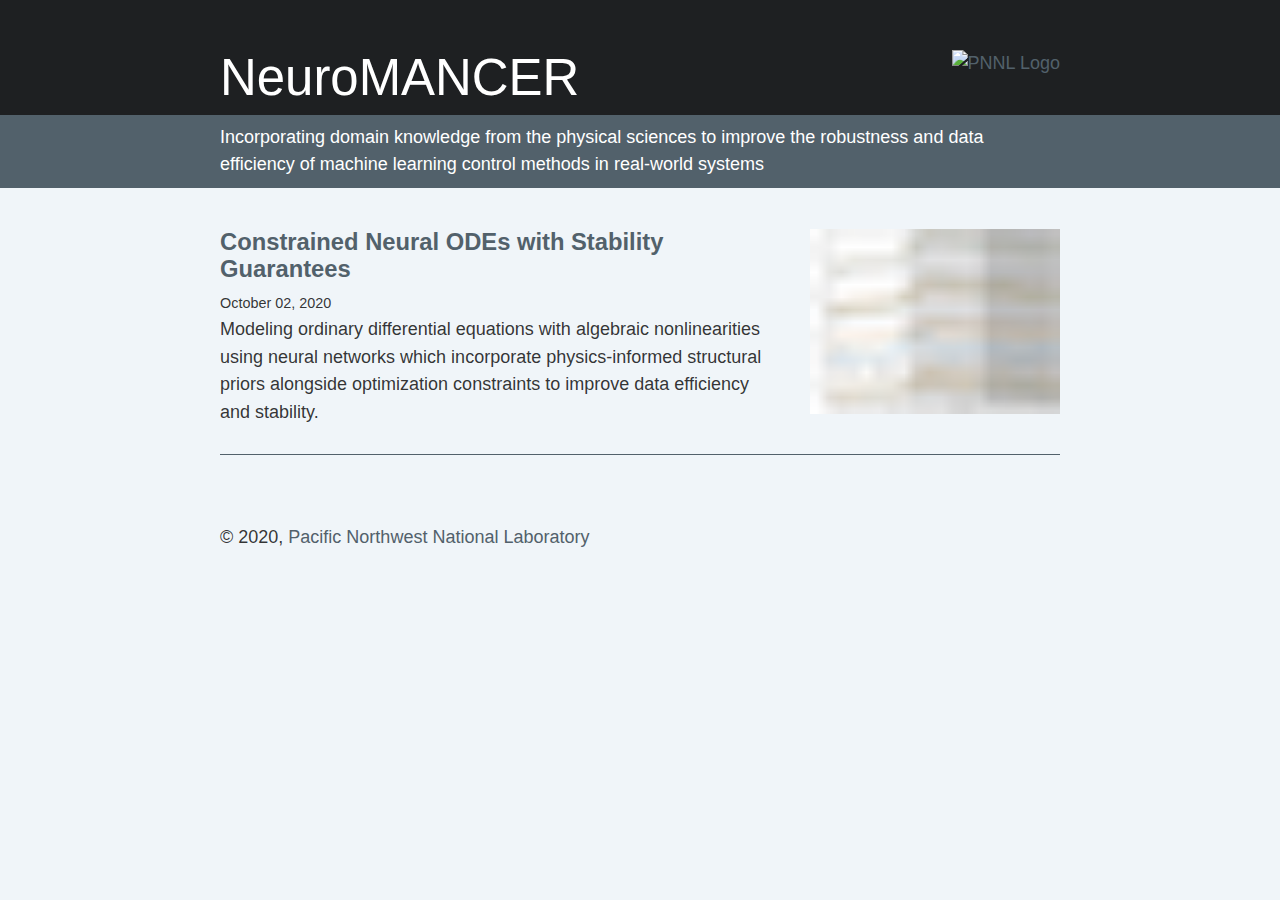
==== index.html @ 5d100ee1 "Updates" ====
<!DOCTYPE html><html lang="en"><head><meta charSet="utf-8"/><meta http-equiv="x-ua-compatible" content="ie=edge"/><meta name="viewport" content="width=device-width, initial-scale=1, shrink-to-fit=no"/><style id="typography.js">html{font-family:sans-serif;-ms-text-size-adjust:100%;-webkit-text-size-adjust:100%}body{margin:0}article,aside,details,figcaption,figure,footer,header,main,menu,nav,section,summary{display:block}audio,canvas,progress,video{display:inline-block}audio:not([controls]){display:none;height:0}progress{vertical-align:baseline}[hidden],template{display:none}a{background-color:transparent;-webkit-text-decoration-skip:objects}a:active,a:hover{outline-width:0}abbr[title]{border-bottom:none;text-decoration:underline;text-decoration:underline dotted}b,strong{font-weight:inherit;font-weight:bolder}dfn{font-style:italic}h1{font-size:2em;margin:.67em 0}mark{background-color:#ff0;color:#000}small{font-size:80%}sub,sup{font-size:75%;line-height:0;position:relative;vertical-align:baseline}sub{bottom:-.25em}sup{top:-.5em}img{border-style:none}svg:not(:root){overflow:hidden}code,kbd,pre,samp{font-family:monospace,monospace;font-size:1em}figure{margin:1em 40px}hr{box-sizing:content-box;height:0;overflow:visible}button,input,optgroup,select,textarea{font:inherit;margin:0}optgroup{font-weight:700}button,input{overflow:visible}button,select{text-transform:none}[type=reset],[type=submit],button,html [type=button]{-webkit-appearance:button}[type=button]::-moz-focus-inner,[type=reset]::-moz-focus-inner,[type=submit]::-moz-focus-inner,button::-moz-focus-inner{border-style:none;padding:0}[type=button]:-moz-focusring,[type=reset]:-moz-focusring,[type=submit]:-moz-focusring,button:-moz-focusring{outline:1px dotted ButtonText}fieldset{border:1px solid silver;margin:0 2px;padding:.35em .625em .75em}legend{box-sizing:border-box;color:inherit;display:table;max-width:100%;padding:0;white-space:normal}textarea{overflow:auto}[type=checkbox],[type=radio]{box-sizing:border-box;padding:0}[type=number]::-webkit-inner-spin-button,[type=number]::-webkit-outer-spin-button{height:auto}[type=search]{-webkit-appearance:textfield;outline-offset:-2px}[type=search]::-webkit-search-cancel-button,[type=search]::-webkit-search-decoration{-webkit-appearance:none}::-webkit-input-placeholder{color:inherit;opacity:.54}::-webkit-file-upload-button{-webkit-appearance:button;font:inherit}html{font:112.5%/1.53 'Noto Sans',sans-serif;box-sizing:border-box;overflow-y:scroll;background-color:#f0f5f9;}*{box-sizing:inherit;}*:before{box-sizing:inherit;}*:after{box-sizing:inherit;}body{color:hsla(0,0%,0%,0.8);font-family:'Noto Sans',sans-serif;font-weight:normal;word-wrap:break-word;font-kerning:normal;-moz-font-feature-settings:"kern", "liga", "clig", "calt";-ms-font-feature-settings:"kern", "liga", "clig", "calt";-webkit-font-feature-settings:"kern", "liga", "clig", "calt";font-feature-settings:"kern", "liga", "clig", "calt";}img{max-width:100%;margin-left:0;margin-right:0;margin-top:0;padding-bottom:0;padding-left:0;padding-right:0;padding-top:0;margin-bottom:1.53rem;}h1{margin-left:0;margin-right:0;margin-top:0;padding-bottom:0;padding-left:0;padding-right:0;padding-top:0;margin-bottom:1.53rem;color:inherit;font-family:'Montserrat',sans-serif;font-weight:bold;text-rendering:optimizeLegibility;font-size:2rem;line-height:1.1;}h2{margin-left:0;margin-right:0;margin-top:0;padding-bottom:0;padding-left:0;padding-right:0;padding-top:0;margin-bottom:1.53rem;color:inherit;font-family:'Montserrat',sans-serif;font-weight:bold;text-rendering:optimizeLegibility;font-size:1.51572rem;line-height:1.1;}h3{margin-left:0;margin-right:0;margin-top:0;padding-bottom:0;padding-left:0;padding-right:0;padding-top:0;margin-bottom:1.53rem;color:inherit;font-family:'Montserrat',sans-serif;font-weight:bold;text-rendering:optimizeLegibility;font-size:1.31951rem;line-height:1.1;}h4{margin-left:0;margin-right:0;margin-top:0;padding-bottom:0;padding-left:0;padding-right:0;padding-top:0;margin-bottom:1.53rem;color:inherit;font-family:'Montserrat',sans-serif;font-weight:bold;text-rendering:optimizeLegibility;font-size:1rem;line-height:1.1;}h5{margin-left:0;margin-right:0;margin-top:0;padding-bottom:0;padding-left:0;padding-right:0;padding-top:0;margin-bottom:1.53rem;color:inherit;font-family:'Montserrat',sans-serif;font-weight:bold;text-rendering:optimizeLegibility;font-size:0.87055rem;line-height:1.1;}h6{margin-left:0;margin-right:0;margin-top:0;padding-bottom:0;padding-left:0;padding-right:0;padding-top:0;margin-bottom:1.53rem;color:inherit;font-family:'Montserrat',sans-serif;font-weight:bold;text-rendering:optimizeLegibility;font-size:0.81225rem;line-height:1.1;}hgroup{margin-left:0;margin-right:0;margin-top:0;padding-bottom:0;padding-left:0;padding-right:0;padding-top:0;margin-bottom:1.53rem;}ul{margin-left:1.53rem;margin-right:0;margin-top:0;padding-bottom:0;padding-left:0;padding-right:0;padding-top:0;margin-bottom:1.53rem;list-style-position:outside;list-style-image:none;}ol{margin-left:1.53rem;margin-right:0;margin-top:0;padding-bottom:0;padding-left:0;padding-right:0;padding-top:0;margin-bottom:1.53rem;list-style-position:outside;list-style-image:none;}dl{margin-left:0;margin-right:0;margin-top:0;padding-bottom:0;padding-left:0;padding-right:0;padding-top:0;margin-bottom:1.53rem;}dd{margin-left:0;margin-right:0;margin-top:0;padding-bottom:0;padding-left:0;padding-right:0;padding-top:0;margin-bottom:1.53rem;}p{margin-left:0;margin-right:0;margin-top:0;padding-bottom:0;padding-left:0;padding-right:0;padding-top:0;margin-bottom:1.53rem;}figure{margin-left:0;margin-right:0;margin-top:0;padding-bottom:0;padding-left:0;padding-right:0;padding-top:0;margin-bottom:1.53rem;}pre{margin-left:0;margin-right:0;margin-top:0;padding-bottom:0;padding-left:0;padding-right:0;padding-top:0;margin-bottom:1.53rem;font-size:0.85rem;line-height:1.53rem;}table{margin-left:0;margin-right:0;margin-top:0;padding-bottom:0;padding-left:0;padding-right:0;padding-top:0;margin-bottom:1.53rem;font-size:1rem;line-height:1.53rem;border-collapse:collapse;width:100%;}fieldset{margin-left:0;margin-right:0;margin-top:0;padding-bottom:0;padding-left:0;padding-right:0;padding-top:0;margin-bottom:1.53rem;}blockquote{margin-left:1.53rem;margin-right:1.53rem;margin-top:0;padding-bottom:0;padding-left:0;padding-right:0;padding-top:0;margin-bottom:1.53rem;}form{margin-left:0;margin-right:0;margin-top:0;padding-bottom:0;padding-left:0;padding-right:0;padding-top:0;margin-bottom:1.53rem;}noscript{margin-left:0;margin-right:0;margin-top:0;padding-bottom:0;padding-left:0;padding-right:0;padding-top:0;margin-bottom:1.53rem;}iframe{margin-left:0;margin-right:0;margin-top:0;padding-bottom:0;padding-left:0;padding-right:0;padding-top:0;margin-bottom:1.53rem;}hr{margin-left:0;margin-right:0;margin-top:0;padding-bottom:0;padding-left:0;padding-right:0;padding-top:0;margin-bottom:calc(1.53rem - 1px);background:hsla(0,0%,0%,0.2);border:none;height:1px;}address{margin-left:0;margin-right:0;margin-top:0;padding-bottom:0;padding-left:0;padding-right:0;padding-top:0;margin-bottom:1.53rem;}b{font-weight:bold;}strong{font-weight:bold;}dt{font-weight:bold;}th{font-weight:bold;}li{margin-bottom:calc(1.53rem / 2);}ol li{padding-left:0;}ul li{padding-left:0;}li > ol{margin-left:1.53rem;margin-bottom:calc(1.53rem / 2);margin-top:calc(1.53rem / 2);}li > ul{margin-left:1.53rem;margin-bottom:calc(1.53rem / 2);margin-top:calc(1.53rem / 2);}blockquote *:last-child{margin-bottom:0;}li *:last-child{margin-bottom:0;}p *:last-child{margin-bottom:0;}li > p{margin-bottom:calc(1.53rem / 2);}code{font-size:0.85rem;line-height:1.53rem;}kbd{font-size:0.85rem;line-height:1.53rem;}samp{font-size:0.85rem;line-height:1.53rem;}abbr{border-bottom:1px dotted hsla(0,0%,0%,0.5);cursor:help;}acronym{border-bottom:1px dotted hsla(0,0%,0%,0.5);cursor:help;}abbr[title]{border-bottom:1px dotted hsla(0,0%,0%,0.5);cursor:help;text-decoration:none;}thead{text-align:left;}td,th{text-align:left;border-bottom:1px solid hsla(0,0%,0%,0.12);font-feature-settings:"tnum";-moz-font-feature-settings:"tnum";-ms-font-feature-settings:"tnum";-webkit-font-feature-settings:"tnum";padding-left:1.02rem;padding-right:1.02rem;padding-top:0.765rem;padding-bottom:calc(0.765rem - 1px);}th:first-child,td:first-child{padding-left:0;}th:last-child,td:last-child{padding-right:0;}a{color:#52616b;text-decoration:none;}main a:hover{text-decoration:underline;}.header-title{background-color:#1e2022;}.header-title h1{font-weight:100;}.header-desc{font-family:Montserrat, sans-serif;font-weight:300;background-color:#52616b;}.header-item-inner{overflow:hidden;margin:auto;color:white;max-width:48.96rem;padding:0.51rem 1.1475rem;}#article-index article{overflow:hidden;border-bottom:1px #52616b solid;margin-bottom:1.53rem;}.article-cover, #pnnl-logo{float:right;margin-left:1.53rem;}.article-cover img{vertical-align:middle;}#pnnl-logo img{max-height:4.59rem;vertical-align:middle;margin-bottom:0;}figcaption{text-align:center;margin-top:0.3825rem;margin-bottom:1.53rem;font-size:16px;}table p, table tt{font-size:inherit;margin-bottom:0;margin-block-start:0;margin-block-end:0;}</style><style data-href="/Deep-Learning-Control-with-Embedded-Physical-Structure/styles.8859a887a34aefe82d2e.css">@font-face{font-family:Montserrat;font-style:normal;font-display:swap;font-weight:100;src:local("Montserrat Thin "),local("Montserrat-Thin"),url(/Deep-Learning-Control-with-Embedded-Physical-Structure/static/montserrat-latin-100-191cc9f50f3b76b9617cb383f19acb7d.woff2) format("woff2"),url(/Deep-Learning-Control-with-Embedded-Physical-Structure/static/montserrat-latin-100-370318464551d5f25b0f0a78f374faac.woff) format("woff")}@font-face{font-family:Montserrat;font-style:italic;font-display:swap;font-weight:100;src:local("Montserrat Thin italic"),local("Montserrat-Thinitalic"),url(/Deep-Learning-Control-with-Embedded-Physical-Structure/static/montserrat-latin-100italic-bdeaeb79db315697bd173a55b097dc18.woff2) format("woff2"),url(/Deep-Learning-Control-with-Embedded-Physical-Structure/static/montserrat-latin-100italic-ecf7d49386e8f265878e735db34a7c4b.woff) format("woff")}@font-face{font-family:Montserrat;font-style:normal;font-display:swap;font-weight:200;src:local("Montserrat Extra Light "),local("Montserrat-Extra Light"),url(/Deep-Learning-Control-with-Embedded-Physical-Structure/static/montserrat-latin-200-85d5ef9db7f2dc6979172a4a3b2c57cb.woff2) format("woff2"),url(/Deep-Learning-Control-with-Embedded-Physical-Structure/static/montserrat-latin-200-1fc98e126a3d152549240e6244d7e669.woff) format("woff")}@font-face{font-family:Montserrat;font-style:italic;font-display:swap;font-weight:200;src:local("Montserrat Extra Light italic"),local("Montserrat-Extra Lightitalic"),url(/Deep-Learning-Control-with-Embedded-Physical-Structure/static/montserrat-latin-200italic-49095760a498d024fe1a85a078850df9.woff2) format("woff2"),url(/Deep-Learning-Control-with-Embedded-Physical-Structure/static/montserrat-latin-200italic-fe46cf8b9462c820457d3bf537e4057f.woff) format("woff")}@font-face{font-family:Montserrat;font-style:normal;font-display:swap;font-weight:300;src:local("Montserrat Light "),local("Montserrat-Light"),url(/Deep-Learning-Control-with-Embedded-Physical-Structure/static/montserrat-latin-300-7c3daf12b706645b5d3710f863a4da04.woff2) format("woff2"),url(/Deep-Learning-Control-with-Embedded-Physical-Structure/static/montserrat-latin-300-8dc95fab9cf98d02ca8d76e97d3dff60.woff) format("woff")}@font-face{font-family:Montserrat;font-style:italic;font-display:swap;font-weight:300;src:local("Montserrat Light italic"),local("Montserrat-Lightitalic"),url(/Deep-Learning-Control-with-Embedded-Physical-Structure/static/montserrat-latin-300italic-f20b178ca2024a5eac8e42e6649db86c.woff2) format("woff2"),url(/Deep-Learning-Control-with-Embedded-Physical-Structure/static/montserrat-latin-300italic-3fe16939288856e8e828fa2661bf2354.woff) format("woff")}@font-face{font-family:Montserrat;font-style:normal;font-display:swap;font-weight:400;src:local("Montserrat Regular "),local("Montserrat-Regular"),url(/Deep-Learning-Control-with-Embedded-Physical-Structure/static/montserrat-latin-400-bc3aa95dca08f5fee5291e34959c27bc.woff2) format("woff2"),url(/Deep-Learning-Control-with-Embedded-Physical-Structure/static/montserrat-latin-400-8102c4838f9e3d08dad644290a9cb701.woff) format("woff")}@font-face{font-family:Montserrat;font-style:italic;font-display:swap;font-weight:400;src:local("Montserrat Regular italic"),local("Montserrat-Regularitalic"),url(/Deep-Learning-Control-with-Embedded-Physical-Structure/static/montserrat-latin-400italic-5cad650422a7184467af5a4d17b264c4.woff2) format("woff2"),url(/Deep-Learning-Control-with-Embedded-Physical-Structure/static/montserrat-latin-400italic-d191f22af3bb50902b99ac577f81a322.woff) format("woff")}@font-face{font-family:Montserrat;font-style:normal;font-display:swap;font-weight:500;src:local("Montserrat Medium "),local("Montserrat-Medium"),url(/Deep-Learning-Control-with-Embedded-Physical-Structure/static/montserrat-latin-500-92d16e458625f4d2c8940f6bdca0ff09.woff2) format("woff2"),url(/Deep-Learning-Control-with-Embedded-Physical-Structure/static/montserrat-latin-500-8b763220218ffc11c57c84ddb80e7b26.woff) format("woff")}@font-face{font-family:Montserrat;font-style:italic;font-display:swap;font-weight:500;src:local("Montserrat Medium italic"),local("Montserrat-Mediumitalic"),url(/Deep-Learning-Control-with-Embedded-Physical-Structure/static/montserrat-latin-500italic-47bfcca6b69d6a9acca7a8bff17193e2.woff2) format("woff2"),url(/Deep-Learning-Control-with-Embedded-Physical-Structure/static/montserrat-latin-500italic-72c01f753c3940c0b9cb6bf2389caddf.woff) format("woff")}@font-face{font-family:Montserrat;font-style:normal;font-display:swap;font-weight:600;src:local("Montserrat SemiBold "),local("Montserrat-SemiBold"),url(/Deep-Learning-Control-with-Embedded-Physical-Structure/static/montserrat-latin-600-6fb1b5623e528e27c18658fecf5ee0ee.woff2) format("woff2"),url(/Deep-Learning-Control-with-Embedded-Physical-Structure/static/montserrat-latin-600-7c839d15a6f54e7025ba8c0c4b333e8f.woff) format("woff")}@font-face{font-family:Montserrat;font-style:italic;font-display:swap;font-weight:600;src:local("Montserrat SemiBold italic"),local("Montserrat-SemiBolditalic"),url(/Deep-Learning-Control-with-Embedded-Physical-Structure/static/montserrat-latin-600italic-60789af1c9338ed1a9546722ec54b4f7.woff2) format("woff2"),url(/Deep-Learning-Control-with-Embedded-Physical-Structure/static/montserrat-latin-600italic-f3d4de8d0afb19e777c79032ce828e3d.woff) format("woff")}@font-face{font-family:Montserrat;font-style:normal;font-display:swap;font-weight:700;src:local("Montserrat Bold "),local("Montserrat-Bold"),url(/Deep-Learning-Control-with-Embedded-Physical-Structure/static/montserrat-latin-700-39d93cf678c740f9f6b2b1cfde34bee3.woff2) format("woff2"),url(/Deep-Learning-Control-with-Embedded-Physical-Structure/static/montserrat-latin-700-80f10bd382f0df1cd650fec59f3c9394.woff) format("woff")}@font-face{font-family:Montserrat;font-style:italic;font-display:swap;font-weight:700;src:local("Montserrat Bold italic"),local("Montserrat-Bolditalic"),url(/Deep-Learning-Control-with-Embedded-Physical-Structure/static/montserrat-latin-700italic-ba136d97b14e82284dd595e257f11c47.woff2) format("woff2"),url(/Deep-Learning-Control-with-Embedded-Physical-Structure/static/montserrat-latin-700italic-8c98142b425630821139c24bd1698700.woff) format("woff")}@font-face{font-family:Montserrat;font-style:normal;font-display:swap;font-weight:800;src:local("Montserrat ExtraBold "),local("Montserrat-ExtraBold"),url(/Deep-Learning-Control-with-Embedded-Physical-Structure/static/montserrat-latin-800-b7018be9ed6cd94da8b6675b3a468c3b.woff2) format("woff2"),url(/Deep-Learning-Control-with-Embedded-Physical-Structure/static/montserrat-latin-800-9a9befcf50d64f9d2d19d8b1d1984add.woff) format("woff")}@font-face{font-family:Montserrat;font-style:italic;font-display:swap;font-weight:800;src:local("Montserrat ExtraBold italic"),local("Montserrat-ExtraBolditalic"),url(/Deep-Learning-Control-with-Embedded-Physical-Structure/static/montserrat-latin-800italic-540ffdd223d1a9ad3d4e678e1a23372e.woff2) format("woff2"),url(/Deep-Learning-Control-with-Embedded-Physical-Structure/static/montserrat-latin-800italic-897086f99f4e1f45e6b1e9368527d0bc.woff) format("woff")}@font-face{font-family:Montserrat;font-style:normal;font-display:swap;font-weight:900;src:local("Montserrat Black "),local("Montserrat-Black"),url(/Deep-Learning-Control-with-Embedded-Physical-Structure/static/montserrat-latin-900-58cd789700850375b834e8b6776002eb.woff2) format("woff2"),url(/Deep-Learning-Control-with-Embedded-Physical-Structure/static/montserrat-latin-900-26d42c9428780e545a540bbb50c84bce.woff) format("woff")}@font-face{font-family:Montserrat;font-style:italic;font-display:swap;font-weight:900;src:local("Montserrat Black italic"),local("Montserrat-Blackitalic"),url(/Deep-Learning-Control-with-Embedded-Physical-Structure/static/montserrat-latin-900italic-451157bc8861fe54f523b3669a3def71.woff2) format("woff2"),url(/Deep-Learning-Control-with-Embedded-Physical-Structure/static/montserrat-latin-900italic-a8ec4957e1c24f5793305763ad9845b3.woff) format("woff")}code[class*=language-],pre[class*=language-]{color:#000;background:none;text-shadow:0 1px #fff;font-family:Consolas,Monaco,Andale Mono,Ubuntu Mono,monospace;font-size:1em;text-align:left;white-space:pre;word-spacing:normal;word-break:normal;word-wrap:normal;line-height:1.5;-moz-tab-size:4;-o-tab-size:4;tab-size:4;-webkit-hyphens:none;-ms-hyphens:none;hyphens:none}code[class*=language-]::selection,code[class*=language-] ::selection,pre[class*=language-]::selection,pre[class*=language-] ::selection{text-shadow:none;background:#b3d4fc}@media print{code[class*=language-],pre[class*=language-]{text-shadow:none}}pre[class*=language-]{padding:1em;margin:.5em 0;overflow:auto}:not(pre)>code[class*=language-],pre[class*=language-]{background:#f5f2f0}:not(pre)>code[class*=language-]{padding:.1em;border-radius:.3em;white-space:normal}.token.cdata,.token.comment,.token.doctype,.token.prolog{color:#708090}.token.punctuation{color:#999}.token.namespace{opacity:.7}.token.boolean,.token.constant,.token.deleted,.token.number,.token.property,.token.symbol,.token.tag{color:#905}.token.attr-name,.token.builtin,.token.char,.token.inserted,.token.selector,.token.string{color:#690}.language-css .token.string,.style .token.string,.token.entity,.token.operator,.token.url{color:#9a6e3a;background:hsla(0,0%,100%,.5)}.token.atrule,.token.attr-value,.token.keyword{color:#07a}.token.class-name,.token.function{color:#dd4a68}.token.important,.token.regex,.token.variable{color:#e90}.token.bold,.token.important{font-weight:700}.token.italic{font-style:italic}.token.entity{cursor:help}@font-face{font-family:KaTeX_AMS;src:url(/Deep-Learning-Control-with-Embedded-Physical-Structure/static/KaTeX_AMS-Regular-38a68f7d18d292349a6e802a66136eae.woff2) format("woff2"),url(/Deep-Learning-Control-with-Embedded-Physical-Structure/static/KaTeX_AMS-Regular-7d307e8337b9559e4040c5fb76819789.woff) format("woff"),url(/Deep-Learning-Control-with-Embedded-Physical-Structure/static/KaTeX_AMS-Regular-2dbe16b4f4662798159f8d62c8d2509d.ttf) format("truetype");font-weight:400;font-style:normal}@font-face{font-family:KaTeX_Caligraphic;src:url([data-uri]) format("woff2"),url([data-uri]) format("woff"),url(/Deep-Learning-Control-with-Embedded-Physical-Structure/static/KaTeX_Caligraphic-Bold-33d26881e4dd89321525c43b993f136c.ttf) format("truetype");font-weight:700;font-style:normal}@font-face{font-family:KaTeX_Caligraphic;src:url([data-uri]) format("woff2"),url([data-uri]) format("woff"),url(/Deep-Learning-Control-with-Embedded-Physical-Structure/static/KaTeX_Caligraphic-Regular-5e7940b4ed250e98a512f520e39c867d.ttf) format("truetype");font-weight:400;font-style:normal}@font-face{font-family:KaTeX_Fraktur;src:url(/Deep-Learning-Control-with-Embedded-Physical-Structure/static/KaTeX_Fraktur-Bold-7a3757c0bfc580d91012d092ec8f06cb.woff2) format("woff2"),url(/Deep-Learning-Control-with-Embedded-Physical-Structure/static/KaTeX_Fraktur-Bold-4de87d40f0389255d975c69d45a0a7e7.woff) format("woff"),url(/Deep-Learning-Control-with-Embedded-Physical-Structure/static/KaTeX_Fraktur-Bold-ed330126290a846bf0bb78f61aa6a080.ttf) format("truetype");font-weight:700;font-style:normal}@font-face{font-family:KaTeX_Fraktur;src:url(/Deep-Learning-Control-with-Embedded-Physical-Structure/static/KaTeX_Fraktur-Regular-450cc4d9319c4a438dd00514efac941b.woff2) format("woff2"),url(/Deep-Learning-Control-with-Embedded-Physical-Structure/static/KaTeX_Fraktur-Regular-dc4e330b6334767a16619c60d9ebce8c.woff) format("woff"),url(/Deep-Learning-Control-with-Embedded-Physical-Structure/static/KaTeX_Fraktur-Regular-82d05fe2abb0da9d1077110efada0f6e.ttf) format("truetype");font-weight:400;font-style:normal}@font-face{font-family:KaTeX_Main;src:url(/Deep-Learning-Control-with-Embedded-Physical-Structure/static/KaTeX_Main-Bold-78b0124fc13059862cfbe4c95ff68583.woff2) format("woff2"),url(/Deep-Learning-Control-with-Embedded-Physical-Structure/static/KaTeX_Main-Bold-62c69756b3f1ca7b52fea2bea1030cd2.woff) format("woff"),url(/Deep-Learning-Control-with-Embedded-Physical-Structure/static/KaTeX_Main-Bold-2e1915b1a2f33c8ca9d1534193e934d7.ttf) format("truetype");font-weight:700;font-style:normal}@font-face{font-family:KaTeX_Main;src:url(/Deep-Learning-Control-with-Embedded-Physical-Structure/static/KaTeX_Main-BoldItalic-c7213ceb79250c2ca46cc34ff3b1aa49.woff2) format("woff2"),url(/Deep-Learning-Control-with-Embedded-Physical-Structure/static/KaTeX_Main-BoldItalic-a2e3dcd2316f5002ee2b5f35614849a8.woff) format("woff"),url(/Deep-Learning-Control-with-Embedded-Physical-Structure/static/KaTeX_Main-BoldItalic-0d817b487b7fc993bda7dddba745d497.ttf) format("truetype");font-weight:700;font-style:italic}@font-face{font-family:KaTeX_Main;src:url(/Deep-Learning-Control-with-Embedded-Physical-Structure/static/KaTeX_Main-Italic-eea32672f64250e9d1dfb68177c20a26.woff2) format("woff2"),url(/Deep-Learning-Control-with-Embedded-Physical-Structure/static/KaTeX_Main-Italic-081073fd6a7c66073ad231db887de944.woff) format("woff"),url(/Deep-Learning-Control-with-Embedded-Physical-Structure/static/KaTeX_Main-Italic-767e06e1df6abd16e092684bffa71c38.ttf) format("truetype");font-weight:400;font-style:italic}@font-face{font-family:KaTeX_Main;src:url(/Deep-Learning-Control-with-Embedded-Physical-Structure/static/KaTeX_Main-Regular-f30e3b213e9a74cf7563b0c3ee878436.woff2) format("woff2"),url(/Deep-Learning-Control-with-Embedded-Physical-Structure/static/KaTeX_Main-Regular-756fad0d6f3dff1062cfa951751d744c.woff) format("woff"),url(/Deep-Learning-Control-with-Embedded-Physical-Structure/static/KaTeX_Main-Regular-689bbe6b67f22ffb51b15cc6cfa8facf.ttf) format("truetype");font-weight:400;font-style:normal}@font-face{font-family:KaTeX_Math;src:url(/Deep-Learning-Control-with-Embedded-Physical-Structure/static/KaTeX_Math-BoldItalic-753ca3dfa44302604bec8e08412ad1c1.woff2) format("woff2"),url(/Deep-Learning-Control-with-Embedded-Physical-Structure/static/KaTeX_Math-BoldItalic-b3e80ff3816595ffb07082257d30b24f.woff) format("woff"),url(/Deep-Learning-Control-with-Embedded-Physical-Structure/static/KaTeX_Math-BoldItalic-d9377b53f267ef7669fbcce45a74d4c7.ttf) format("truetype");font-weight:700;font-style:italic}@font-face{font-family:KaTeX_Math;src:url(/Deep-Learning-Control-with-Embedded-Physical-Structure/static/KaTeX_Math-Italic-2a39f3827133ad0aeb2087d10411cbf2.woff2) format("woff2"),url(/Deep-Learning-Control-with-Embedded-Physical-Structure/static/KaTeX_Math-Italic-67710bb2357b8ee5c04d169dc440c69d.woff) format("woff"),url(/Deep-Learning-Control-with-Embedded-Physical-Structure/static/KaTeX_Math-Italic-0343f93ed09558b81aaca43fc4386462.ttf) format("truetype");font-weight:400;font-style:italic}@font-face{font-family:"KaTeX_SansSerif";src:url(/Deep-Learning-Control-with-Embedded-Physical-Structure/static/KaTeX_SansSerif-Bold-59b3773389adfb2b21238892c08322ca.woff2) format("woff2"),url(/Deep-Learning-Control-with-Embedded-Physical-Structure/static/KaTeX_SansSerif-Bold-f28c4fa28f596796702fea3716d82052.woff) format("woff"),url(/Deep-Learning-Control-with-Embedded-Physical-Structure/static/KaTeX_SansSerif-Bold-dfcc59ad994a0513b07ef3309b8b5159.ttf) format("truetype");font-weight:700;font-style:normal}@font-face{font-family:"KaTeX_SansSerif";src:url(/Deep-Learning-Control-with-Embedded-Physical-Structure/static/KaTeX_SansSerif-Italic-99ad93a4600c7b00b961d70943259032.woff2) format("woff2"),url(/Deep-Learning-Control-with-Embedded-Physical-Structure/static/KaTeX_SansSerif-Italic-9d0fdf5d7d27b0e3bdc740d90b40ec57.woff) format("woff"),url(/Deep-Learning-Control-with-Embedded-Physical-Structure/static/KaTeX_SansSerif-Italic-3ab5188c9aadedf425ea63c6b6568df7.ttf) format("truetype");font-weight:400;font-style:italic}@font-face{font-family:"KaTeX_SansSerif";src:url(/Deep-Learning-Control-with-Embedded-Physical-Structure/static/KaTeX_SansSerif-Regular-badf3598c22478fd9155a49391ecd396.woff2) format("woff2"),url(/Deep-Learning-Control-with-Embedded-Physical-Structure/static/KaTeX_SansSerif-Regular-6c3bd5b57f7eba215a2d37e2e28077f1.woff) format("woff"),url(/Deep-Learning-Control-with-Embedded-Physical-Structure/static/KaTeX_SansSerif-Regular-d511ebcef253ab53775576f28315f350.ttf) format("truetype");font-weight:400;font-style:normal}@font-face{font-family:KaTeX_Script;src:url(/Deep-Learning-Control-with-Embedded-Physical-Structure/static/KaTeX_Script-Regular-af7bc98b2200573686405dc784f53cf2.woff2) format("woff2"),url(/Deep-Learning-Control-with-Embedded-Physical-Structure/static/KaTeX_Script-Regular-4edf4e0fd49c8a5680dd541c05f16a4c.woff) format("woff"),url(/Deep-Learning-Control-with-Embedded-Physical-Structure/static/KaTeX_Script-Regular-082640ca4242bb2aade86855e4d7d5f6.ttf) format("truetype");font-weight:400;font-style:normal}@font-face{font-family:KaTeX_Size1;src:url([data-uri]) format("woff2"),url([data-uri]) format("woff"),url(/Deep-Learning-Control-with-Embedded-Physical-Structure/static/KaTeX_Size1-Regular-2c2dc3b057bb48b80bc785ac3d87ecf8.ttf) format("truetype");font-weight:400;font-style:normal}@font-face{font-family:KaTeX_Size2;src:url([data-uri]) format("woff2"),url([data-uri]) format("woff"),url(/Deep-Learning-Control-with-Embedded-Physical-Structure/static/KaTeX_Size2-Regular-114ad19833311359052ad1a174159262.ttf) format("truetype");font-weight:400;font-style:normal}@font-face{font-family:KaTeX_Size3;src:url([data-uri]) format("woff2"),url([data-uri]) format("woff"),url([data-uri]) format("truetype");font-weight:400;font-style:normal}@font-face{font-family:KaTeX_Size4;src:url([data-uri]) format("woff2"),url([data-uri]) format("woff"),url(/Deep-Learning-Control-with-Embedded-Physical-Structure/static/KaTeX_Size4-Regular-70174da79d1707501c10e07872e84667.ttf) format("truetype");font-weight:400;font-style:normal}@font-face{font-family:KaTeX_Typewriter;src:url(/Deep-Learning-Control-with-Embedded-Physical-Structure/static/KaTeX_Typewriter-Regular-641339e2cd86c7816bfb8028ee7f86e0.woff2) format("woff2"),url(/Deep-Learning-Control-with-Embedded-Physical-Structure/static/KaTeX_Typewriter-Regular-53dcf861876aae6f3a6a6004dc3bc758.woff) format("woff"),url(/Deep-Learning-Control-with-Embedded-Physical-Structure/static/KaTeX_Typewriter-Regular-35fe2cce0791c276b8e919decd873f5b.ttf) format("truetype");font-weight:400;font-style:normal}.katex{font:normal 1.21em KaTeX_Main,Times New Roman,serif;line-height:1.2;text-indent:0;text-rendering:auto;border-color:currentColor}.katex *{-ms-high-contrast-adjust:none!important}.katex .katex-version:after{content:"0.12.0"}.katex .katex-mathml{position:absolute;clip:rect(1px,1px,1px,1px);padding:0;border:0;height:1px;width:1px;overflow:hidden}.katex .katex-html>.newline{display:block}.katex .base{position:relative;white-space:nowrap;width:-webkit-min-content;width:-moz-min-content;width:min-content}.katex .base,.katex .strut{display:inline-block}.katex .textbf{font-weight:700}.katex .textit{font-style:italic}.katex .textrm{font-family:KaTeX_Main}.katex .textsf{font-family:KaTeX_SansSerif}.katex .texttt{font-family:KaTeX_Typewriter}.katex .mathnormal{font-family:KaTeX_Math;font-style:italic}.katex .mathit{font-family:KaTeX_Main;font-style:italic}.katex .mathrm{font-style:normal}.katex .mathbf{font-family:KaTeX_Main;font-weight:700}.katex .boldsymbol{font-family:KaTeX_Math;font-weight:700;font-style:italic}.katex .amsrm,.katex .mathbb,.katex .textbb{font-family:KaTeX_AMS}.katex .mathcal{font-family:KaTeX_Caligraphic}.katex .mathfrak,.katex .textfrak{font-family:KaTeX_Fraktur}.katex .mathtt{font-family:KaTeX_Typewriter}.katex .mathscr,.katex .textscr{font-family:KaTeX_Script}.katex .mathsf,.katex .textsf{font-family:KaTeX_SansSerif}.katex .mathboldsf,.katex .textboldsf{font-family:KaTeX_SansSerif;font-weight:700}.katex .mathitsf,.katex .textitsf{font-family:KaTeX_SansSerif;font-style:italic}.katex .mainrm{font-family:KaTeX_Main;font-style:normal}.katex .vlist-t{display:inline-table;table-layout:fixed;border-collapse:collapse}.katex .vlist-r{display:table-row}.katex .vlist{display:table-cell;vertical-align:bottom;position:relative}.katex .vlist>span{display:block;height:0;position:relative}.katex .vlist>span>span{display:inline-block}.katex .vlist>span>.pstrut{overflow:hidden;width:0}.katex .vlist-t2{margin-right:-2px}.katex .vlist-s{display:table-cell;vertical-align:bottom;font-size:1px;width:2px;min-width:2px}.katex .vbox{flex-direction:column;align-items:baseline}.katex .hbox,.katex .vbox{display:inline-flex}.katex .hbox{flex-direction:row;width:100%}.katex .thinbox{display:inline-flex;flex-direction:row;width:0;max-width:0}.katex .msupsub{text-align:left}.katex .mfrac>span>span{text-align:center}.katex .mfrac .frac-line{display:inline-block;width:100%;border-bottom-style:solid}.katex .hdashline,.katex .hline,.katex .mfrac .frac-line,.katex .overline .overline-line,.katex .rule,.katex .underline .underline-line{min-height:1px}.katex .mspace{display:inline-block}.katex .clap,.katex .llap,.katex .rlap{width:0;position:relative}.katex .clap>.inner,.katex .llap>.inner,.katex .rlap>.inner{position:absolute}.katex .clap>.fix,.katex .llap>.fix,.katex .rlap>.fix{display:inline-block}.katex .llap>.inner{right:0}.katex .clap>.inner,.katex .rlap>.inner{left:0}.katex .clap>.inner>span{margin-left:-50%;margin-right:50%}.katex .rule{display:inline-block;border:0 solid;position:relative}.katex .hline,.katex .overline .overline-line,.katex .underline .underline-line{display:inline-block;width:100%;border-bottom-style:solid}.katex .hdashline{display:inline-block;width:100%;border-bottom-style:dashed}.katex .sqrt>.root{margin-left:.27777778em;margin-right:-.55555556em}.katex .fontsize-ensurer.reset-size1.size1,.katex .sizing.reset-size1.size1{font-size:1em}.katex .fontsize-ensurer.reset-size1.size2,.katex .sizing.reset-size1.size2{font-size:1.2em}.katex .fontsize-ensurer.reset-size1.size3,.katex .sizing.reset-size1.size3{font-size:1.4em}.katex .fontsize-ensurer.reset-size1.size4,.katex .sizing.reset-size1.size4{font-size:1.6em}.katex .fontsize-ensurer.reset-size1.size5,.katex .sizing.reset-size1.size5{font-size:1.8em}.katex .fontsize-ensurer.reset-size1.size6,.katex .sizing.reset-size1.size6{font-size:2em}.katex .fontsize-ensurer.reset-size1.size7,.katex .sizing.reset-size1.size7{font-size:2.4em}.katex .fontsize-ensurer.reset-size1.size8,.katex .sizing.reset-size1.size8{font-size:2.88em}.katex .fontsize-ensurer.reset-size1.size9,.katex .sizing.reset-size1.size9{font-size:3.456em}.katex .fontsize-ensurer.reset-size1.size10,.katex .sizing.reset-size1.size10{font-size:4.148em}.katex .fontsize-ensurer.reset-size1.size11,.katex .sizing.reset-size1.size11{font-size:4.976em}.katex .fontsize-ensurer.reset-size2.size1,.katex .sizing.reset-size2.size1{font-size:.83333333em}.katex .fontsize-ensurer.reset-size2.size2,.katex .sizing.reset-size2.size2{font-size:1em}.katex .fontsize-ensurer.reset-size2.size3,.katex .sizing.reset-size2.size3{font-size:1.16666667em}.katex .fontsize-ensurer.reset-size2.size4,.katex .sizing.reset-size2.size4{font-size:1.33333333em}.katex .fontsize-ensurer.reset-size2.size5,.katex .sizing.reset-size2.size5{font-size:1.5em}.katex .fontsize-ensurer.reset-size2.size6,.katex .sizing.reset-size2.size6{font-size:1.66666667em}.katex .fontsize-ensurer.reset-size2.size7,.katex .sizing.reset-size2.size7{font-size:2em}.katex .fontsize-ensurer.reset-size2.size8,.katex .sizing.reset-size2.size8{font-size:2.4em}.katex .fontsize-ensurer.reset-size2.size9,.katex .sizing.reset-size2.size9{font-size:2.88em}.katex .fontsize-ensurer.reset-size2.size10,.katex .sizing.reset-size2.size10{font-size:3.45666667em}.katex .fontsize-ensurer.reset-size2.size11,.katex .sizing.reset-size2.size11{font-size:4.14666667em}.katex .fontsize-ensurer.reset-size3.size1,.katex .sizing.reset-size3.size1{font-size:.71428571em}.katex .fontsize-ensurer.reset-size3.size2,.katex .sizing.reset-size3.size2{font-size:.85714286em}.katex .fontsize-ensurer.reset-size3.size3,.katex .sizing.reset-size3.size3{font-size:1em}.katex .fontsize-ensurer.reset-size3.size4,.katex .sizing.reset-size3.size4{font-size:1.14285714em}.katex .fontsize-ensurer.reset-size3.size5,.katex .sizing.reset-size3.size5{font-size:1.28571429em}.katex .fontsize-ensurer.reset-size3.size6,.katex .sizing.reset-size3.size6{font-size:1.42857143em}.katex .fontsize-ensurer.reset-size3.size7,.katex .sizing.reset-size3.size7{font-size:1.71428571em}.katex .fontsize-ensurer.reset-size3.size8,.katex .sizing.reset-size3.size8{font-size:2.05714286em}.katex .fontsize-ensurer.reset-size3.size9,.katex .sizing.reset-size3.size9{font-size:2.46857143em}.katex .fontsize-ensurer.reset-size3.size10,.katex .sizing.reset-size3.size10{font-size:2.96285714em}.katex .fontsize-ensurer.reset-size3.size11,.katex .sizing.reset-size3.size11{font-size:3.55428571em}.katex .fontsize-ensurer.reset-size4.size1,.katex .sizing.reset-size4.size1{font-size:.625em}.katex .fontsize-ensurer.reset-size4.size2,.katex .sizing.reset-size4.size2{font-size:.75em}.katex .fontsize-ensurer.reset-size4.size3,.katex .sizing.reset-size4.size3{font-size:.875em}.katex .fontsize-ensurer.reset-size4.size4,.katex .sizing.reset-size4.size4{font-size:1em}.katex .fontsize-ensurer.reset-size4.size5,.katex .sizing.reset-size4.size5{font-size:1.125em}.katex .fontsize-ensurer.reset-size4.size6,.katex .sizing.reset-size4.size6{font-size:1.25em}.katex .fontsize-ensurer.reset-size4.size7,.katex .sizing.reset-size4.size7{font-size:1.5em}.katex .fontsize-ensurer.reset-size4.size8,.katex .sizing.reset-size4.size8{font-size:1.8em}.katex .fontsize-ensurer.reset-size4.size9,.katex .sizing.reset-size4.size9{font-size:2.16em}.katex .fontsize-ensurer.reset-size4.size10,.katex .sizing.reset-size4.size10{font-size:2.5925em}.katex .fontsize-ensurer.reset-size4.size11,.katex .sizing.reset-size4.size11{font-size:3.11em}.katex .fontsize-ensurer.reset-size5.size1,.katex .sizing.reset-size5.size1{font-size:.55555556em}.katex .fontsize-ensurer.reset-size5.size2,.katex .sizing.reset-size5.size2{font-size:.66666667em}.katex .fontsize-ensurer.reset-size5.size3,.katex .sizing.reset-size5.size3{font-size:.77777778em}.katex .fontsize-ensurer.reset-size5.size4,.katex .sizing.reset-size5.size4{font-size:.88888889em}.katex .fontsize-ensurer.reset-size5.size5,.katex .sizing.reset-size5.size5{font-size:1em}.katex .fontsize-ensurer.reset-size5.size6,.katex .sizing.reset-size5.size6{font-size:1.11111111em}.katex .fontsize-ensurer.reset-size5.size7,.katex .sizing.reset-size5.size7{font-size:1.33333333em}.katex .fontsize-ensurer.reset-size5.size8,.katex .sizing.reset-size5.size8{font-size:1.6em}.katex .fontsize-ensurer.reset-size5.size9,.katex .sizing.reset-size5.size9{font-size:1.92em}.katex .fontsize-ensurer.reset-size5.size10,.katex .sizing.reset-size5.size10{font-size:2.30444444em}.katex .fontsize-ensurer.reset-size5.size11,.katex .sizing.reset-size5.size11{font-size:2.76444444em}.katex .fontsize-ensurer.reset-size6.size1,.katex .sizing.reset-size6.size1{font-size:.5em}.katex .fontsize-ensurer.reset-size6.size2,.katex .sizing.reset-size6.size2{font-size:.6em}.katex .fontsize-ensurer.reset-size6.size3,.katex .sizing.reset-size6.size3{font-size:.7em}.katex .fontsize-ensurer.reset-size6.size4,.katex .sizing.reset-size6.size4{font-size:.8em}.katex .fontsize-ensurer.reset-size6.size5,.katex .sizing.reset-size6.size5{font-size:.9em}.katex .fontsize-ensurer.reset-size6.size6,.katex .sizing.reset-size6.size6{font-size:1em}.katex .fontsize-ensurer.reset-size6.size7,.katex .sizing.reset-size6.size7{font-size:1.2em}.katex .fontsize-ensurer.reset-size6.size8,.katex .sizing.reset-size6.size8{font-size:1.44em}.katex .fontsize-ensurer.reset-size6.size9,.katex .sizing.reset-size6.size9{font-size:1.728em}.katex .fontsize-ensurer.reset-size6.size10,.katex .sizing.reset-size6.size10{font-size:2.074em}.katex .fontsize-ensurer.reset-size6.size11,.katex .sizing.reset-size6.size11{font-size:2.488em}.katex .fontsize-ensurer.reset-size7.size1,.katex .sizing.reset-size7.size1{font-size:.41666667em}.katex .fontsize-ensurer.reset-size7.size2,.katex .sizing.reset-size7.size2{font-size:.5em}.katex .fontsize-ensurer.reset-size7.size3,.katex .sizing.reset-size7.size3{font-size:.58333333em}.katex .fontsize-ensurer.reset-size7.size4,.katex .sizing.reset-size7.size4{font-size:.66666667em}.katex .fontsize-ensurer.reset-size7.size5,.katex .sizing.reset-size7.size5{font-size:.75em}.katex .fontsize-ensurer.reset-size7.size6,.katex .sizing.reset-size7.size6{font-size:.83333333em}.katex .fontsize-ensurer.reset-size7.size7,.katex .sizing.reset-size7.size7{font-size:1em}.katex .fontsize-ensurer.reset-size7.size8,.katex .sizing.reset-size7.size8{font-size:1.2em}.katex .fontsize-ensurer.reset-size7.size9,.katex .sizing.reset-size7.size9{font-size:1.44em}.katex .fontsize-ensurer.reset-size7.size10,.katex .sizing.reset-size7.size10{font-size:1.72833333em}.katex .fontsize-ensurer.reset-size7.size11,.katex .sizing.reset-size7.size11{font-size:2.07333333em}.katex .fontsize-ensurer.reset-size8.size1,.katex .sizing.reset-size8.size1{font-size:.34722222em}.katex .fontsize-ensurer.reset-size8.size2,.katex .sizing.reset-size8.size2{font-size:.41666667em}.katex .fontsize-ensurer.reset-size8.size3,.katex .sizing.reset-size8.size3{font-size:.48611111em}.katex .fontsize-ensurer.reset-size8.size4,.katex .sizing.reset-size8.size4{font-size:.55555556em}.katex .fontsize-ensurer.reset-size8.size5,.katex .sizing.reset-size8.size5{font-size:.625em}.katex .fontsize-ensurer.reset-size8.size6,.katex .sizing.reset-size8.size6{font-size:.69444444em}.katex .fontsize-ensurer.reset-size8.size7,.katex .sizing.reset-size8.size7{font-size:.83333333em}.katex .fontsize-ensurer.reset-size8.size8,.katex .sizing.reset-size8.size8{font-size:1em}.katex .fontsize-ensurer.reset-size8.size9,.katex .sizing.reset-size8.size9{font-size:1.2em}.katex .fontsize-ensurer.reset-size8.size10,.katex .sizing.reset-size8.size10{font-size:1.44027778em}.katex .fontsize-ensurer.reset-size8.size11,.katex .sizing.reset-size8.size11{font-size:1.72777778em}.katex .fontsize-ensurer.reset-size9.size1,.katex .sizing.reset-size9.size1{font-size:.28935185em}.katex .fontsize-ensurer.reset-size9.size2,.katex .sizing.reset-size9.size2{font-size:.34722222em}.katex .fontsize-ensurer.reset-size9.size3,.katex .sizing.reset-size9.size3{font-size:.40509259em}.katex .fontsize-ensurer.reset-size9.size4,.katex .sizing.reset-size9.size4{font-size:.46296296em}.katex .fontsize-ensurer.reset-size9.size5,.katex .sizing.reset-size9.size5{font-size:.52083333em}.katex .fontsize-ensurer.reset-size9.size6,.katex .sizing.reset-size9.size6{font-size:.5787037em}.katex .fontsize-ensurer.reset-size9.size7,.katex .sizing.reset-size9.size7{font-size:.69444444em}.katex .fontsize-ensurer.reset-size9.size8,.katex .sizing.reset-size9.size8{font-size:.83333333em}.katex .fontsize-ensurer.reset-size9.size9,.katex .sizing.reset-size9.size9{font-size:1em}.katex .fontsize-ensurer.reset-size9.size10,.katex .sizing.reset-size9.size10{font-size:1.20023148em}.katex .fontsize-ensurer.reset-size9.size11,.katex .sizing.reset-size9.size11{font-size:1.43981481em}.katex .fontsize-ensurer.reset-size10.size1,.katex .sizing.reset-size10.size1{font-size:.24108004em}.katex .fontsize-ensurer.reset-size10.size2,.katex .sizing.reset-size10.size2{font-size:.28929605em}.katex .fontsize-ensurer.reset-size10.size3,.katex .sizing.reset-size10.size3{font-size:.33751205em}.katex .fontsize-ensurer.reset-size10.size4,.katex .sizing.reset-size10.size4{font-size:.38572806em}.katex .fontsize-ensurer.reset-size10.size5,.katex .sizing.reset-size10.size5{font-size:.43394407em}.katex .fontsize-ensurer.reset-size10.size6,.katex .sizing.reset-size10.size6{font-size:.48216008em}.katex .fontsize-ensurer.reset-size10.size7,.katex .sizing.reset-size10.size7{font-size:.57859209em}.katex .fontsize-ensurer.reset-size10.size8,.katex .sizing.reset-size10.size8{font-size:.69431051em}.katex .fontsize-ensurer.reset-size10.size9,.katex .sizing.reset-size10.size9{font-size:.83317261em}.katex .fontsize-ensurer.reset-size10.size10,.katex .sizing.reset-size10.size10{font-size:1em}.katex .fontsize-ensurer.reset-size10.size11,.katex .sizing.reset-size10.size11{font-size:1.19961427em}.katex .fontsize-ensurer.reset-size11.size1,.katex .sizing.reset-size11.size1{font-size:.20096463em}.katex .fontsize-ensurer.reset-size11.size2,.katex .sizing.reset-size11.size2{font-size:.24115756em}.katex .fontsize-ensurer.reset-size11.size3,.katex .sizing.reset-size11.size3{font-size:.28135048em}.katex .fontsize-ensurer.reset-size11.size4,.katex .sizing.reset-size11.size4{font-size:.32154341em}.katex .fontsize-ensurer.reset-size11.size5,.katex .sizing.reset-size11.size5{font-size:.36173633em}.katex .fontsize-ensurer.reset-size11.size6,.katex .sizing.reset-size11.size6{font-size:.40192926em}.katex .fontsize-ensurer.reset-size11.size7,.katex .sizing.reset-size11.size7{font-size:.48231511em}.katex .fontsize-ensurer.reset-size11.size8,.katex .sizing.reset-size11.size8{font-size:.57877814em}.katex .fontsize-ensurer.reset-size11.size9,.katex .sizing.reset-size11.size9{font-size:.69453376em}.katex .fontsize-ensurer.reset-size11.size10,.katex .sizing.reset-size11.size10{font-size:.83360129em}.katex .fontsize-ensurer.reset-size11.size11,.katex .sizing.reset-size11.size11{font-size:1em}.katex .delimsizing.size1{font-family:KaTeX_Size1}.katex .delimsizing.size2{font-family:KaTeX_Size2}.katex .delimsizing.size3{font-family:KaTeX_Size3}.katex .delimsizing.size4{font-family:KaTeX_Size4}.katex .delimsizing.mult .delim-size1>span{font-family:KaTeX_Size1}.katex .delimsizing.mult .delim-size4>span{font-family:KaTeX_Size4}.katex .nulldelimiter{display:inline-block;width:.12em}.katex .delimcenter,.katex .op-symbol{position:relative}.katex .op-symbol.small-op{font-family:KaTeX_Size1}.katex .op-symbol.large-op{font-family:KaTeX_Size2}.katex .accent>.vlist-t,.katex .op-limits>.vlist-t{text-align:center}.katex .accent .accent-body{position:relative}.katex .accent .accent-body:not(.accent-full){width:0}.katex .overlay{display:block}.katex .mtable .vertical-separator{display:inline-block;min-width:1px}.katex .mtable .arraycolsep{display:inline-block}.katex .mtable .col-align-c>.vlist-t{text-align:center}.katex .mtable .col-align-l>.vlist-t{text-align:left}.katex .mtable .col-align-r>.vlist-t{text-align:right}.katex .svg-align{text-align:left}.katex svg{display:block;position:absolute;width:100%;height:inherit;fill:currentColor;stroke:currentColor;fill-rule:nonzero;fill-opacity:1;stroke-width:1;stroke-linecap:butt;stroke-linejoin:miter;stroke-miterlimit:4;stroke-dasharray:none;stroke-dashoffset:0;stroke-opacity:1}.katex svg path{stroke:none}.katex img{border-style:none;min-width:0;min-height:0;max-width:none;max-height:none}.katex .stretchy{width:100%;display:block;position:relative;overflow:hidden}.katex .stretchy:after,.katex .stretchy:before{content:""}.katex .hide-tail{width:100%;position:relative;overflow:hidden}.katex .halfarrow-left{position:absolute;left:0;width:50.2%;overflow:hidden}.katex .halfarrow-right{position:absolute;right:0;width:50.2%;overflow:hidden}.katex .brace-left{position:absolute;left:0;width:25.1%;overflow:hidden}.katex .brace-center{position:absolute;left:25%;width:50%;overflow:hidden}.katex .brace-right{position:absolute;right:0;width:25.1%;overflow:hidden}.katex .x-arrow-pad{padding:0 .5em}.katex .mover,.katex .munder,.katex .x-arrow{text-align:center}.katex .boxpad{padding:0 .3em}.katex .fbox,.katex .fcolorbox{box-sizing:border-box;border:.04em solid}.katex .cancel-pad{padding:0 .2em}.katex .cancel-lap{margin-left:-.2em;margin-right:-.2em}.katex .sout{border-bottom-style:solid;border-bottom-width:.08em}.katex-display{display:block;margin:1em 0;text-align:center}.katex-display>.katex{display:block;text-align:center;white-space:nowrap}.katex-display>.katex>.katex-html{display:block;position:relative}.katex-display>.katex>.katex-html>.tag{position:absolute;right:0}.katex-display.leqno>.katex>.katex-html>.tag{left:0;right:auto}.katex-display.fleqn>.katex{text-align:left;padding-left:2em}</style><meta name="generator" content="Gatsby 2.24.67"/><title data-react-helmet="true">All posts | NeuroMANCER</title><meta data-react-helmet="true" name="description" content="Deep Learning Control with Embedded Physical Structure"/><meta data-react-helmet="true" property="og:title" content="All posts"/><meta data-react-helmet="true" property="og:description" content="Deep Learning Control with Embedded Physical Structure"/><meta data-react-helmet="true" property="og:type" content="website"/><meta data-react-helmet="true" name="twitter:card" content="summary"/><meta data-react-helmet="true" name="twitter:creator" content="@PNNLab"/><meta data-react-helmet="true" name="twitter:title" content="All posts"/><meta data-react-helmet="true" name="twitter:description" content="Deep Learning Control with Embedded Physical Structure"/><link as="script" rel="preload" href="/Deep-Learning-Control-with-Embedded-Physical-Structure/webpack-runtime-7bb3287e8d00ac2d7c81.js"/><link as="script" rel="preload" href="/Deep-Learning-Control-with-Embedded-Physical-Structure/styles-bc72ca78f9bad9fb1f45.js"/><link as="script" rel="preload" href="/Deep-Learning-Control-with-Embedded-Physical-Structure/framework-83e11af5cf111be5ad89.js"/><link as="script" rel="preload" href="/Deep-Learning-Control-with-Embedded-Physical-Structure/app-ba25f197dbd9f325c091.js"/><link as="script" rel="preload" href="/Deep-Learning-Control-with-Embedded-Physical-Structure/3627e231857c7d3f7e35b4e20ede00164c2269ff-281ba9836c4d76d2b665.js"/><link as="script" rel="preload" href="/Deep-Learning-Control-with-Embedded-Physical-Structure/component---src-pages-index-js-9c14bcacc1720707dd43.js"/><link as="fetch" rel="preload" href="/Deep-Learning-Control-with-Embedded-Physical-Structure/page-data\index\page-data.json" crossorigin="anonymous"/><link as="fetch" rel="preload" href="/Deep-Learning-Control-with-Embedded-Physical-Structure/page-data/sq/d/2453829198.json" crossorigin="anonymous"/><link as="fetch" rel="preload" href="/Deep-Learning-Control-with-Embedded-Physical-Structure/page-data/sq/d/2901530721.json" crossorigin="anonymous"/><link as="fetch" rel="preload" href="/Deep-Learning-Control-with-Embedded-Physical-Structure/page-data\app-data.json" crossorigin="anonymous"/></head><body><div id="___gatsby"><div style="outline:none" tabindex="-1" id="gatsby-focus-wrapper"><header><div class="header-title"><div class="header-item-inner"><div id="pnnl-logo"><a href="https://pnnl.gov"><img alt="PNNL Logo" src="/Deep-Learning-Control-with-Embedded-Physical-Structure/static/pnnl_logo2-bbc6de9af039eefbe603fc16cec77bb3.png" style="margin-top:2.295rem;height:2.601rem"/></a></div><h1 style="font-size:2.82843rem;line-height:3.06rem;padding-top:2.295rem;margin-bottom:0"><a aria-current="page" style="box-shadow:none;color:inherit" class="" href="/Deep-Learning-Control-with-Embedded-Physical-Structure/">NeuroMANCER</a></h1></div><div class="header-desc"><div class="header-item-inner">Incorporating domain knowledge from the physical sciences to improve the robustness and data efficiency of machine learning control methods in real-world systems</div></div></div></header><main style="margin-left:auto;margin-right:auto;max-width:48.96rem;padding:2.295rem 1.1475rem"><div id="article-index"><article><div class="article-cover"><div class=" gatsby-image-wrapper" style="position:relative;overflow:hidden;display:inline-block;width:250px;height:185px"><img aria-hidden="true" src="[data-uri]" alt="Constrained Neural ODEs with Stability Guarantees" style="position:absolute;top:0;left:0;width:100%;height:100%;object-fit:cover;object-position:center;opacity:1;transition-delay:500ms"/><noscript><picture><source srcset="/Deep-Learning-Control-with-Embedded-Physical-Structure/static/9529e53ea7d5598d573373605fa8ad24/e1953/trace_2.png 1x,
/Deep-Learning-Control-with-Embedded-Physical-Structure/static/9529e53ea7d5598d573373605fa8ad24/c6fa8/trace_2.png 1.5x,
/Deep-Learning-Control-with-Embedded-Physical-Structure/static/9529e53ea7d5598d573373605fa8ad24/46604/trace_2.png 2x" /><img loading="lazy" width="250" height="185" srcset="/Deep-Learning-Control-with-Embedded-Physical-Structure/static/9529e53ea7d5598d573373605fa8ad24/e1953/trace_2.png 1x,
/Deep-Learning-Control-with-Embedded-Physical-Structure/static/9529e53ea7d5598d573373605fa8ad24/c6fa8/trace_2.png 1.5x,
/Deep-Learning-Control-with-Embedded-Physical-Structure/static/9529e53ea7d5598d573373605fa8ad24/46604/trace_2.png 2x" src="/Deep-Learning-Control-with-Embedded-Physical-Structure/static/9529e53ea7d5598d573373605fa8ad24/e1953/trace_2.png" alt="Constrained Neural ODEs with Stability Guarantees" style="position:absolute;top:0;left:0;opacity:1;width:100%;height:100%;object-fit:cover;object-position:center"/></picture></noscript></div></div><header><h3 style="margin-bottom:0.3825rem"><a style="box-shadow:none" href="/Deep-Learning-Control-with-Embedded-Physical-Structure/constrained-neural-odes/">Constrained Neural ODEs with Stability Guarantees</a></h3><small>October 02, 2020</small></header><section><p>Modeling ordinary differential equations with algebraic nonlinearities using neural networks which incorporate physics-informed structural priors alongside optimization constraints to improve data efficiency and stability.</p></section></article></div></main><footer style="margin-left:auto;margin-right:auto;max-width:48.96rem;padding:0 1.1475rem">© <!-- -->2020<!-- -->,<!-- --> <a href="https://pnnl.gov">Pacific Northwest National Laboratory</a></footer></div><div id="gatsby-announcer" style="position:absolute;top:0;width:1px;height:1px;padding:0;overflow:hidden;clip:rect(0, 0, 0, 0);white-space:nowrap;border:0" aria-live="assertive" aria-atomic="true"></div></div><script id="gatsby-script-loader">/*<![CDATA[*/window.pagePath="/";/*]]>*/</script><script id="gatsby-chunk-mapping">/*<![CDATA[*/window.___chunkMapping={"polyfill":["/polyfill-3275bc0c1eeade6e81f7.js"],"app":["/app-ba25f197dbd9f325c091.js"],"component---cache-caches-gatsby-plugin-offline-app-shell-js":["/component---cache-caches-gatsby-plugin-offline-app-shell-js-16703ee5599528db9f93.js"],"component---src-pages-404-js":["/component---src-pages-404-js-3450d81b8b6a74600558.js"],"component---src-pages-index-js":["/component---src-pages-index-js-9c14bcacc1720707dd43.js"],"component---src-templates-article-js":["/component---src-templates-article-js-2f98dbc2e7db6f456b07.js"]};/*]]>*/</script><script src="/Deep-Learning-Control-with-Embedded-Physical-Structure/polyfill-3275bc0c1eeade6e81f7.js" nomodule=""></script><script src="/Deep-Learning-Control-with-Embedded-Physical-Structure/component---src-pages-index-js-9c14bcacc1720707dd43.js" async=""></script><script src="/Deep-Learning-Control-with-Embedded-Physical-Structure/3627e231857c7d3f7e35b4e20ede00164c2269ff-281ba9836c4d76d2b665.js" async=""></script><script src="/Deep-Learning-Control-with-Embedded-Physical-Structure/app-ba25f197dbd9f325c091.js" async=""></script><script src="/Deep-Learning-Control-with-Embedded-Physical-Structure/framework-83e11af5cf111be5ad89.js" async=""></script><script src="/Deep-Learning-Control-with-Embedded-Physical-Structure/styles-bc72ca78f9bad9fb1f45.js" async=""></script><script src="/Deep-Learning-Control-with-Embedded-Physical-Structure/webpack-runtime-7bb3287e8d00ac2d7c81.js" async=""></script></body></html>
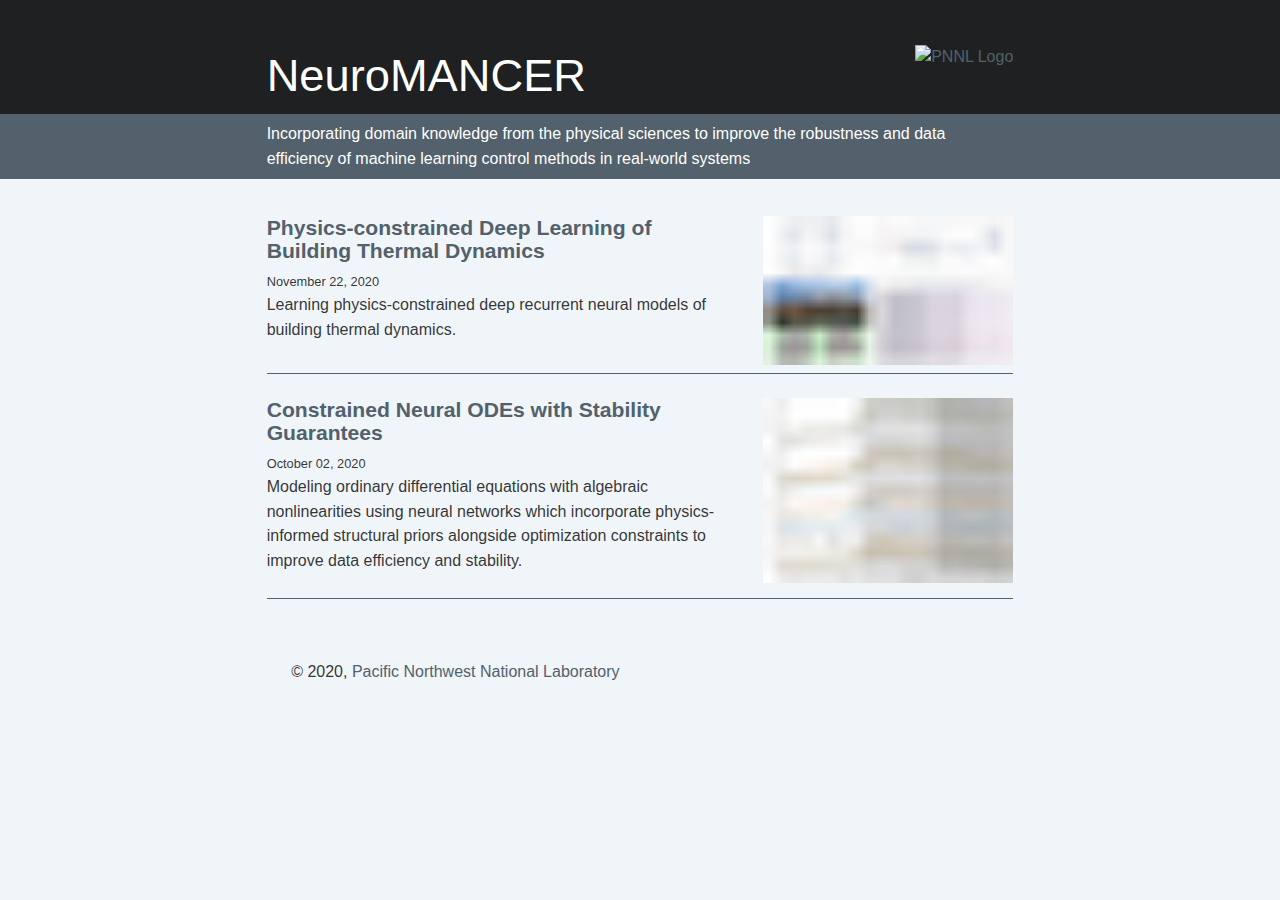
==== commit b1c4a952: "Updates" ====
--- a/index.html
+++ b/index.html
@@ -1,5 +1,9 @@
-<!DOCTYPE html><html lang="en"><head><meta charSet="utf-8"/><meta http-equiv="x-ua-compatible" content="ie=edge"/><meta name="viewport" content="width=device-width, initial-scale=1, shrink-to-fit=no"/><style id="typography.js">html{font-family:sans-serif;-ms-text-size-adjust:100%;-webkit-text-size-adjust:100%}body{margin:0}article,aside,details,figcaption,figure,footer,header,main,menu,nav,section,summary{display:block}audio,canvas,progress,video{display:inline-block}audio:not([controls]){display:none;height:0}progress{vertical-align:baseline}[hidden],template{display:none}a{background-color:transparent;-webkit-text-decoration-skip:objects}a:active,a:hover{outline-width:0}abbr[title]{border-bottom:none;text-decoration:underline;text-decoration:underline dotted}b,strong{font-weight:inherit;font-weight:bolder}dfn{font-style:italic}h1{font-size:2em;margin:.67em 0}mark{background-color:#ff0;color:#000}small{font-size:80%}sub,sup{font-size:75%;line-height:0;position:relative;vertical-align:baseline}sub{bottom:-.25em}sup{top:-.5em}img{border-style:none}svg:not(:root){overflow:hidden}code,kbd,pre,samp{font-family:monospace,monospace;font-size:1em}figure{margin:1em 40px}hr{box-sizing:content-box;height:0;overflow:visible}button,input,optgroup,select,textarea{font:inherit;margin:0}optgroup{font-weight:700}button,input{overflow:visible}button,select{text-transform:none}[type=reset],[type=submit],button,html [type=button]{-webkit-appearance:button}[type=button]::-moz-focus-inner,[type=reset]::-moz-focus-inner,[type=submit]::-moz-focus-inner,button::-moz-focus-inner{border-style:none;padding:0}[type=button]:-moz-focusring,[type=reset]:-moz-focusring,[type=submit]:-moz-focusring,button:-moz-focusring{outline:1px dotted ButtonText}fieldset{border:1px solid silver;margin:0 2px;padding:.35em .625em .75em}legend{box-sizing:border-box;color:inherit;display:table;max-width:100%;padding:0;white-space:normal}textarea{overflow:auto}[type=checkbox],[type=radio]{box-sizing:border-box;padding:0}[type=number]::-webkit-inner-spin-button,[type=number]::-webkit-outer-spin-button{height:auto}[type=search]{-webkit-appearance:textfield;outline-offset:-2px}[type=search]::-webkit-search-cancel-button,[type=search]::-webkit-search-decoration{-webkit-appearance:none}::-webkit-input-placeholder{color:inherit;opacity:.54}::-webkit-file-upload-button{-webkit-appearance:button;font:inherit}html{font:112.5%/1.53 'Noto Sans',sans-serif;box-sizing:border-box;overflow-y:scroll;background-color:#f0f5f9;}*{box-sizing:inherit;}*:before{box-sizing:inherit;}*:after{box-sizing:inherit;}body{color:hsla(0,0%,0%,0.8);font-family:'Noto Sans',sans-serif;font-weight:normal;word-wrap:break-word;font-kerning:normal;-moz-font-feature-settings:"kern", "liga", "clig", "calt";-ms-font-feature-settings:"kern", "liga", "clig", "calt";-webkit-font-feature-settings:"kern", "liga", "clig", "calt";font-feature-settings:"kern", "liga", "clig", "calt";}img{max-width:100%;margin-left:0;margin-right:0;margin-top:0;padding-bottom:0;padding-left:0;padding-right:0;padding-top:0;margin-bottom:1.53rem;}h1{margin-left:0;margin-right:0;margin-top:0;padding-bottom:0;padding-left:0;padding-right:0;padding-top:0;margin-bottom:1.53rem;color:inherit;font-family:'Montserrat',sans-serif;font-weight:bold;text-rendering:optimizeLegibility;font-size:2rem;line-height:1.1;}h2{margin-left:0;margin-right:0;margin-top:0;padding-bottom:0;padding-left:0;padding-right:0;padding-top:0;margin-bottom:1.53rem;color:inherit;font-family:'Montserrat',sans-serif;font-weight:bold;text-rendering:optimizeLegibility;font-size:1.51572rem;line-height:1.1;}h3{margin-left:0;margin-right:0;margin-top:0;padding-bottom:0;padding-left:0;padding-right:0;padding-top:0;margin-bottom:1.53rem;color:inherit;font-family:'Montserrat',sans-serif;font-weight:bold;text-rendering:optimizeLegibility;font-size:1.31951rem;line-height:1.1;}h4{margin-left:0;margin-right:0;margin-top:0;padding-bottom:0;padding-left:0;padding-right:0;padding-top:0;margin-bottom:1.53rem;color:inherit;font-family:'Montserrat',sans-serif;font-weight:bold;text-rendering:optimizeLegibility;font-size:1rem;line-height:1.1;}h5{margin-left:0;margin-right:0;margin-top:0;padding-bottom:0;padding-left:0;padding-right:0;padding-top:0;margin-bottom:1.53rem;color:inherit;font-family:'Montserrat',sans-serif;font-weight:bold;text-rendering:optimizeLegibility;font-size:0.87055rem;line-height:1.1;}h6{margin-left:0;margin-right:0;margin-top:0;padding-bottom:0;padding-left:0;padding-right:0;padding-top:0;margin-bottom:1.53rem;color:inherit;font-family:'Montserrat',sans-serif;font-weight:bold;text-rendering:optimizeLegibility;font-size:0.81225rem;line-height:1.1;}hgroup{margin-left:0;margin-right:0;margin-top:0;padding-bottom:0;padding-left:0;padding-right:0;padding-top:0;margin-bottom:1.53rem;}ul{margin-left:1.53rem;margin-right:0;margin-top:0;padding-bottom:0;padding-left:0;padding-right:0;padding-top:0;margin-bottom:1.53rem;list-style-position:outside;list-style-image:none;}ol{margin-left:1.53rem;margin-right:0;margin-top:0;padding-bottom:0;padding-left:0;padding-right:0;padding-top:0;margin-bottom:1.53rem;list-style-position:outside;list-style-image:none;}dl{margin-left:0;margin-right:0;margin-top:0;padding-bottom:0;padding-left:0;padding-right:0;padding-top:0;margin-bottom:1.53rem;}dd{margin-left:0;margin-right:0;margin-top:0;padding-bottom:0;padding-left:0;padding-right:0;padding-top:0;margin-bottom:1.53rem;}p{margin-left:0;margin-right:0;margin-top:0;padding-bottom:0;padding-left:0;padding-right:0;padding-top:0;margin-bottom:1.53rem;}figure{margin-left:0;margin-right:0;margin-top:0;padding-bottom:0;padding-left:0;padding-right:0;padding-top:0;margin-bottom:1.53rem;}pre{margin-left:0;margin-right:0;margin-top:0;padding-bottom:0;padding-left:0;padding-right:0;padding-top:0;margin-bottom:1.53rem;font-size:0.85rem;line-height:1.53rem;}table{margin-left:0;margin-right:0;margin-top:0;padding-bottom:0;padding-left:0;padding-right:0;padding-top:0;margin-bottom:1.53rem;font-size:1rem;line-height:1.53rem;border-collapse:collapse;width:100%;}fieldset{margin-left:0;margin-right:0;margin-top:0;padding-bottom:0;padding-left:0;padding-right:0;padding-top:0;margin-bottom:1.53rem;}blockquote{margin-left:1.53rem;margin-right:1.53rem;margin-top:0;padding-bottom:0;padding-left:0;padding-right:0;padding-top:0;margin-bottom:1.53rem;}form{margin-left:0;margin-right:0;margin-top:0;padding-bottom:0;padding-left:0;padding-right:0;padding-top:0;margin-bottom:1.53rem;}noscript{margin-left:0;margin-right:0;margin-top:0;padding-bottom:0;padding-left:0;padding-right:0;padding-top:0;margin-bottom:1.53rem;}iframe{margin-left:0;margin-right:0;margin-top:0;padding-bottom:0;padding-left:0;padding-right:0;padding-top:0;margin-bottom:1.53rem;}hr{margin-left:0;margin-right:0;margin-top:0;padding-bottom:0;padding-left:0;padding-right:0;padding-top:0;margin-bottom:calc(1.53rem - 1px);background:hsla(0,0%,0%,0.2);border:none;height:1px;}address{margin-left:0;margin-right:0;margin-top:0;padding-bottom:0;padding-left:0;padding-right:0;padding-top:0;margin-bottom:1.53rem;}b{font-weight:bold;}strong{font-weight:bold;}dt{font-weight:bold;}th{font-weight:bold;}li{margin-bottom:calc(1.53rem / 2);}ol li{padding-left:0;}ul li{padding-left:0;}li > ol{margin-left:1.53rem;margin-bottom:calc(1.53rem / 2);margin-top:calc(1.53rem / 2);}li > ul{margin-left:1.53rem;margin-bottom:calc(1.53rem / 2);margin-top:calc(1.53rem / 2);}blockquote *:last-child{margin-bottom:0;}li *:last-child{margin-bottom:0;}p *:last-child{margin-bottom:0;}li > p{margin-bottom:calc(1.53rem / 2);}code{font-size:0.85rem;line-height:1.53rem;}kbd{font-size:0.85rem;line-height:1.53rem;}samp{font-size:0.85rem;line-height:1.53rem;}abbr{border-bottom:1px dotted hsla(0,0%,0%,0.5);cursor:help;}acronym{border-bottom:1px dotted hsla(0,0%,0%,0.5);cursor:help;}abbr[title]{border-bottom:1px dotted hsla(0,0%,0%,0.5);cursor:help;text-decoration:none;}thead{text-align:left;}td,th{text-align:left;border-bottom:1px solid hsla(0,0%,0%,0.12);font-feature-settings:"tnum";-moz-font-feature-settings:"tnum";-ms-font-feature-settings:"tnum";-webkit-font-feature-settings:"tnum";padding-left:1.02rem;padding-right:1.02rem;padding-top:0.765rem;padding-bottom:calc(0.765rem - 1px);}th:first-child,td:first-child{padding-left:0;}th:last-child,td:last-child{padding-right:0;}a{color:#52616b;text-decoration:none;}main a:hover{text-decoration:underline;}.header-title{background-color:#1e2022;}.header-title h1{font-weight:100;}.header-desc{font-family:Montserrat, sans-serif;font-weight:300;background-color:#52616b;}.header-item-inner{overflow:hidden;margin:auto;color:white;max-width:48.96rem;padding:0.51rem 1.1475rem;}#article-index article{overflow:hidden;border-bottom:1px #52616b solid;margin-bottom:1.53rem;}.article-cover, #pnnl-logo{float:right;margin-left:1.53rem;}.article-cover img{vertical-align:middle;}#pnnl-logo img{max-height:4.59rem;vertical-align:middle;margin-bottom:0;}figcaption{text-align:center;margin-top:0.3825rem;margin-bottom:1.53rem;font-size:16px;}table p, table tt{font-size:inherit;margin-bottom:0;margin-block-start:0;margin-block-end:0;}</style><style data-href="/Deep-Learning-Control-with-Embedded-Physical-Structure/styles.8859a887a34aefe82d2e.css">@font-face{font-family:Montserrat;font-style:normal;font-display:swap;font-weight:100;src:local("Montserrat Thin "),local("Montserrat-Thin"),url(/Deep-Learning-Control-with-Embedded-Physical-Structure/static/montserrat-latin-100-191cc9f50f3b76b9617cb383f19acb7d.woff2) format("woff2"),url(/Deep-Learning-Control-with-Embedded-Physical-Structure/static/montserrat-latin-100-370318464551d5f25b0f0a78f374faac.woff) format("woff")}@font-face{font-family:Montserrat;font-style:italic;font-display:swap;font-weight:100;src:local("Montserrat Thin italic"),local("Montserrat-Thinitalic"),url(/Deep-Learning-Control-with-Embedded-Physical-Structure/static/montserrat-latin-100italic-bdeaeb79db315697bd173a55b097dc18.woff2) format("woff2"),url(/Deep-Learning-Control-with-Embedded-Physical-Structure/static/montserrat-latin-100italic-ecf7d49386e8f265878e735db34a7c4b.woff) format("woff")}@font-face{font-family:Montserrat;font-style:normal;font-display:swap;font-weight:200;src:local("Montserrat Extra Light "),local("Montserrat-Extra Light"),url(/Deep-Learning-Control-with-Embedded-Physical-Structure/static/montserrat-latin-200-85d5ef9db7f2dc6979172a4a3b2c57cb.woff2) format("woff2"),url(/Deep-Learning-Control-with-Embedded-Physical-Structure/static/montserrat-latin-200-1fc98e126a3d152549240e6244d7e669.woff) format("woff")}@font-face{font-family:Montserrat;font-style:italic;font-display:swap;font-weight:200;src:local("Montserrat Extra Light italic"),local("Montserrat-Extra Lightitalic"),url(/Deep-Learning-Control-with-Embedded-Physical-Structure/static/montserrat-latin-200italic-49095760a498d024fe1a85a078850df9.woff2) format("woff2"),url(/Deep-Learning-Control-with-Embedded-Physical-Structure/static/montserrat-latin-200italic-fe46cf8b9462c820457d3bf537e4057f.woff) format("woff")}@font-face{font-family:Montserrat;font-style:normal;font-display:swap;font-weight:300;src:local("Montserrat Light "),local("Montserrat-Light"),url(/Deep-Learning-Control-with-Embedded-Physical-Structure/static/montserrat-latin-300-7c3daf12b706645b5d3710f863a4da04.woff2) format("woff2"),url(/Deep-Learning-Control-with-Embedded-Physical-Structure/static/montserrat-latin-300-8dc95fab9cf98d02ca8d76e97d3dff60.woff) format("woff")}@font-face{font-family:Montserrat;font-style:italic;font-display:swap;font-weight:300;src:local("Montserrat Light italic"),local("Montserrat-Lightitalic"),url(/Deep-Learning-Control-with-Embedded-Physical-Structure/static/montserrat-latin-300italic-f20b178ca2024a5eac8e42e6649db86c.woff2) format("woff2"),url(/Deep-Learning-Control-with-Embedded-Physical-Structure/static/montserrat-latin-300italic-3fe16939288856e8e828fa2661bf2354.woff) format("woff")}@font-face{font-family:Montserrat;font-style:normal;font-display:swap;font-weight:400;src:local("Montserrat Regular "),local("Montserrat-Regular"),url(/Deep-Learning-Control-with-Embedded-Physical-Structure/static/montserrat-latin-400-bc3aa95dca08f5fee5291e34959c27bc.woff2) format("woff2"),url(/Deep-Learning-Control-with-Embedded-Physical-Structure/static/montserrat-latin-400-8102c4838f9e3d08dad644290a9cb701.woff) format("woff")}@font-face{font-family:Montserrat;font-style:italic;font-display:swap;font-weight:400;src:local("Montserrat Regular italic"),local("Montserrat-Regularitalic"),url(/Deep-Learning-Control-with-Embedded-Physical-Structure/static/montserrat-latin-400italic-5cad650422a7184467af5a4d17b264c4.woff2) format("woff2"),url(/Deep-Learning-Control-with-Embedded-Physical-Structure/static/montserrat-latin-400italic-d191f22af3bb50902b99ac577f81a322.woff) format("woff")}@font-face{font-family:Montserrat;font-style:normal;font-display:swap;font-weight:500;src:local("Montserrat Medium "),local("Montserrat-Medium"),url(/Deep-Learning-Control-with-Embedded-Physical-Structure/static/montserrat-latin-500-92d16e458625f4d2c8940f6bdca0ff09.woff2) format("woff2"),url(/Deep-Learning-Control-with-Embedded-Physical-Structure/static/montserrat-latin-500-8b763220218ffc11c57c84ddb80e7b26.woff) format("woff")}@font-face{font-family:Montserrat;font-style:italic;font-display:swap;font-weight:500;src:local("Montserrat Medium italic"),local("Montserrat-Mediumitalic"),url(/Deep-Learning-Control-with-Embedded-Physical-Structure/static/montserrat-latin-500italic-47bfcca6b69d6a9acca7a8bff17193e2.woff2) format("woff2"),url(/Deep-Learning-Control-with-Embedded-Physical-Structure/static/montserrat-latin-500italic-72c01f753c3940c0b9cb6bf2389caddf.woff) format("woff")}@font-face{font-family:Montserrat;font-style:normal;font-display:swap;font-weight:600;src:local("Montserrat SemiBold "),local("Montserrat-SemiBold"),url(/Deep-Learning-Control-with-Embedded-Physical-Structure/static/montserrat-latin-600-6fb1b5623e528e27c18658fecf5ee0ee.woff2) format("woff2"),url(/Deep-Learning-Control-with-Embedded-Physical-Structure/static/montserrat-latin-600-7c839d15a6f54e7025ba8c0c4b333e8f.woff) format("woff")}@font-face{font-family:Montserrat;font-style:italic;font-display:swap;font-weight:600;src:local("Montserrat SemiBold italic"),local("Montserrat-SemiBolditalic"),url(/Deep-Learning-Control-with-Embedded-Physical-Structure/static/montserrat-latin-600italic-60789af1c9338ed1a9546722ec54b4f7.woff2) format("woff2"),url(/Deep-Learning-Control-with-Embedded-Physical-Structure/static/montserrat-latin-600italic-f3d4de8d0afb19e777c79032ce828e3d.woff) format("woff")}@font-face{font-family:Montserrat;font-style:normal;font-display:swap;font-weight:700;src:local("Montserrat Bold "),local("Montserrat-Bold"),url(/Deep-Learning-Control-with-Embedded-Physical-Structure/static/montserrat-latin-700-39d93cf678c740f9f6b2b1cfde34bee3.woff2) format("woff2"),url(/Deep-Learning-Control-with-Embedded-Physical-Structure/static/montserrat-latin-700-80f10bd382f0df1cd650fec59f3c9394.woff) format("woff")}@font-face{font-family:Montserrat;font-style:italic;font-display:swap;font-weight:700;src:local("Montserrat Bold italic"),local("Montserrat-Bolditalic"),url(/Deep-Learning-Control-with-Embedded-Physical-Structure/static/montserrat-latin-700italic-ba136d97b14e82284dd595e257f11c47.woff2) format("woff2"),url(/Deep-Learning-Control-with-Embedded-Physical-Structure/static/montserrat-latin-700italic-8c98142b425630821139c24bd1698700.woff) format("woff")}@font-face{font-family:Montserrat;font-style:normal;font-display:swap;font-weight:800;src:local("Montserrat ExtraBold "),local("Montserrat-ExtraBold"),url(/Deep-Learning-Control-with-Embedded-Physical-Structure/static/montserrat-latin-800-b7018be9ed6cd94da8b6675b3a468c3b.woff2) format("woff2"),url(/Deep-Learning-Control-with-Embedded-Physical-Structure/static/montserrat-latin-800-9a9befcf50d64f9d2d19d8b1d1984add.woff) format("woff")}@font-face{font-family:Montserrat;font-style:italic;font-display:swap;font-weight:800;src:local("Montserrat ExtraBold italic"),local("Montserrat-ExtraBolditalic"),url(/Deep-Learning-Control-with-Embedded-Physical-Structure/static/montserrat-latin-800italic-540ffdd223d1a9ad3d4e678e1a23372e.woff2) format("woff2"),url(/Deep-Learning-Control-with-Embedded-Physical-Structure/static/montserrat-latin-800italic-897086f99f4e1f45e6b1e9368527d0bc.woff) format("woff")}@font-face{font-family:Montserrat;font-style:normal;font-display:swap;font-weight:900;src:local("Montserrat Black "),local("Montserrat-Black"),url(/Deep-Learning-Control-with-Embedded-Physical-Structure/static/montserrat-latin-900-58cd789700850375b834e8b6776002eb.woff2) format("woff2"),url(/Deep-Learning-Control-with-Embedded-Physical-Structure/static/montserrat-latin-900-26d42c9428780e545a540bbb50c84bce.woff) format("woff")}@font-face{font-family:Montserrat;font-style:italic;font-display:swap;font-weight:900;src:local("Montserrat Black italic"),local("Montserrat-Blackitalic"),url(/Deep-Learning-Control-with-Embedded-Physical-Structure/static/montserrat-latin-900italic-451157bc8861fe54f523b3669a3def71.woff2) format("woff2"),url(/Deep-Learning-Control-with-Embedded-Physical-Structure/static/montserrat-latin-900italic-a8ec4957e1c24f5793305763ad9845b3.woff) format("woff")}code[class*=language-],pre[class*=language-]{color:#000;background:none;text-shadow:0 1px #fff;font-family:Consolas,Monaco,Andale Mono,Ubuntu Mono,monospace;font-size:1em;text-align:left;white-space:pre;word-spacing:normal;word-break:normal;word-wrap:normal;line-height:1.5;-moz-tab-size:4;-o-tab-size:4;tab-size:4;-webkit-hyphens:none;-ms-hyphens:none;hyphens:none}code[class*=language-]::selection,code[class*=language-] ::selection,pre[class*=language-]::selection,pre[class*=language-] ::selection{text-shadow:none;background:#b3d4fc}@media print{code[class*=language-],pre[class*=language-]{text-shadow:none}}pre[class*=language-]{padding:1em;margin:.5em 0;overflow:auto}:not(pre)>code[class*=language-],pre[class*=language-]{background:#f5f2f0}:not(pre)>code[class*=language-]{padding:.1em;border-radius:.3em;white-space:normal}.token.cdata,.token.comment,.token.doctype,.token.prolog{color:#708090}.token.punctuation{color:#999}.token.namespace{opacity:.7}.token.boolean,.token.constant,.token.deleted,.token.number,.token.property,.token.symbol,.token.tag{color:#905}.token.attr-name,.token.builtin,.token.char,.token.inserted,.token.selector,.token.string{color:#690}.language-css .token.string,.style .token.string,.token.entity,.token.operator,.token.url{color:#9a6e3a;background:hsla(0,0%,100%,.5)}.token.atrule,.token.attr-value,.token.keyword{color:#07a}.token.class-name,.token.function{color:#dd4a68}.token.important,.token.regex,.token.variable{color:#e90}.token.bold,.token.important{font-weight:700}.token.italic{font-style:italic}.token.entity{cursor:help}@font-face{font-family:KaTeX_AMS;src:url(/Deep-Learning-Control-with-Embedded-Physical-Structure/static/KaTeX_AMS-Regular-38a68f7d18d292349a6e802a66136eae.woff2) format("woff2"),url(/Deep-Learning-Control-with-Embedded-Physical-Structure/static/KaTeX_AMS-Regular-7d307e8337b9559e4040c5fb76819789.woff) format("woff"),url(/Deep-Learning-Control-with-Embedded-Physical-Structure/static/KaTeX_AMS-Regular-2dbe16b4f4662798159f8d62c8d2509d.ttf) format("truetype");font-weight:400;font-style:normal}@font-face{font-family:KaTeX_Caligraphic;src:url([data-uri]) format("woff2"),url([data-uri]) format("woff"),url(/Deep-Learning-Control-with-Embedded-Physical-Structure/static/KaTeX_Caligraphic-Bold-33d26881e4dd89321525c43b993f136c.ttf) format("truetype");font-weight:700;font-style:normal}@font-face{font-family:KaTeX_Caligraphic;src:url([data-uri]) format("woff2"),url([data-uri]) format("woff"),url(/Deep-Learning-Control-with-Embedded-Physical-Structure/static/KaTeX_Caligraphic-Regular-5e7940b4ed250e98a512f520e39c867d.ttf) format("truetype");font-weight:400;font-style:normal}@font-face{font-family:KaTeX_Fraktur;src:url(/Deep-Learning-Control-with-Embedded-Physical-Structure/static/KaTeX_Fraktur-Bold-7a3757c0bfc580d91012d092ec8f06cb.woff2) format("woff2"),url(/Deep-Learning-Control-with-Embedded-Physical-Structure/static/KaTeX_Fraktur-Bold-4de87d40f0389255d975c69d45a0a7e7.woff) format("woff"),url(/Deep-Learning-Control-with-Embedded-Physical-Structure/static/KaTeX_Fraktur-Bold-ed330126290a846bf0bb78f61aa6a080.ttf) format("truetype");font-weight:700;font-style:normal}@font-face{font-family:KaTeX_Fraktur;src:url(/Deep-Learning-Control-with-Embedded-Physical-Structure/static/KaTeX_Fraktur-Regular-450cc4d9319c4a438dd00514efac941b.woff2) format("woff2"),url(/Deep-Learning-Control-with-Embedded-Physical-Structure/static/KaTeX_Fraktur-Regular-dc4e330b6334767a16619c60d9ebce8c.woff) format("woff"),url(/Deep-Learning-Control-with-Embedded-Physical-Structure/static/KaTeX_Fraktur-Regular-82d05fe2abb0da9d1077110efada0f6e.ttf) format("truetype");font-weight:400;font-style:normal}@font-face{font-family:KaTeX_Main;src:url(/Deep-Learning-Control-with-Embedded-Physical-Structure/static/KaTeX_Main-Bold-78b0124fc13059862cfbe4c95ff68583.woff2) format("woff2"),url(/Deep-Learning-Control-with-Embedded-Physical-Structure/static/KaTeX_Main-Bold-62c69756b3f1ca7b52fea2bea1030cd2.woff) format("woff"),url(/Deep-Learning-Control-with-Embedded-Physical-Structure/static/KaTeX_Main-Bold-2e1915b1a2f33c8ca9d1534193e934d7.ttf) format("truetype");font-weight:700;font-style:normal}@font-face{font-family:KaTeX_Main;src:url(/Deep-Learning-Control-with-Embedded-Physical-Structure/static/KaTeX_Main-BoldItalic-c7213ceb79250c2ca46cc34ff3b1aa49.woff2) format("woff2"),url(/Deep-Learning-Control-with-Embedded-Physical-Structure/static/KaTeX_Main-BoldItalic-a2e3dcd2316f5002ee2b5f35614849a8.woff) format("woff"),url(/Deep-Learning-Control-with-Embedded-Physical-Structure/static/KaTeX_Main-BoldItalic-0d817b487b7fc993bda7dddba745d497.ttf) format("truetype");font-weight:700;font-style:italic}@font-face{font-family:KaTeX_Main;src:url(/Deep-Learning-Control-with-Embedded-Physical-Structure/static/KaTeX_Main-Italic-eea32672f64250e9d1dfb68177c20a26.woff2) format("woff2"),url(/Deep-Learning-Control-with-Embedded-Physical-Structure/static/KaTeX_Main-Italic-081073fd6a7c66073ad231db887de944.woff) format("woff"),url(/Deep-Learning-Control-with-Embedded-Physical-Structure/static/KaTeX_Main-Italic-767e06e1df6abd16e092684bffa71c38.ttf) format("truetype");font-weight:400;font-style:italic}@font-face{font-family:KaTeX_Main;src:url(/Deep-Learning-Control-with-Embedded-Physical-Structure/static/KaTeX_Main-Regular-f30e3b213e9a74cf7563b0c3ee878436.woff2) format("woff2"),url(/Deep-Learning-Control-with-Embedded-Physical-Structure/static/KaTeX_Main-Regular-756fad0d6f3dff1062cfa951751d744c.woff) format("woff"),url(/Deep-Learning-Control-with-Embedded-Physical-Structure/static/KaTeX_Main-Regular-689bbe6b67f22ffb51b15cc6cfa8facf.ttf) format("truetype");font-weight:400;font-style:normal}@font-face{font-family:KaTeX_Math;src:url(/Deep-Learning-Control-with-Embedded-Physical-Structure/static/KaTeX_Math-BoldItalic-753ca3dfa44302604bec8e08412ad1c1.woff2) format("woff2"),url(/Deep-Learning-Control-with-Embedded-Physical-Structure/static/KaTeX_Math-BoldItalic-b3e80ff3816595ffb07082257d30b24f.woff) format("woff"),url(/Deep-Learning-Control-with-Embedded-Physical-Structure/static/KaTeX_Math-BoldItalic-d9377b53f267ef7669fbcce45a74d4c7.ttf) format("truetype");font-weight:700;font-style:italic}@font-face{font-family:KaTeX_Math;src:url(/Deep-Learning-Control-with-Embedded-Physical-Structure/static/KaTeX_Math-Italic-2a39f3827133ad0aeb2087d10411cbf2.woff2) format("woff2"),url(/Deep-Learning-Control-with-Embedded-Physical-Structure/static/KaTeX_Math-Italic-67710bb2357b8ee5c04d169dc440c69d.woff) format("woff"),url(/Deep-Learning-Control-with-Embedded-Physical-Structure/static/KaTeX_Math-Italic-0343f93ed09558b81aaca43fc4386462.ttf) format("truetype");font-weight:400;font-style:italic}@font-face{font-family:"KaTeX_SansSerif";src:url(/Deep-Learning-Control-with-Embedded-Physical-Structure/static/KaTeX_SansSerif-Bold-59b3773389adfb2b21238892c08322ca.woff2) format("woff2"),url(/Deep-Learning-Control-with-Embedded-Physical-Structure/static/KaTeX_SansSerif-Bold-f28c4fa28f596796702fea3716d82052.woff) format("woff"),url(/Deep-Learning-Control-with-Embedded-Physical-Structure/static/KaTeX_SansSerif-Bold-dfcc59ad994a0513b07ef3309b8b5159.ttf) format("truetype");font-weight:700;font-style:normal}@font-face{font-family:"KaTeX_SansSerif";src:url(/Deep-Learning-Control-with-Embedded-Physical-Structure/static/KaTeX_SansSerif-Italic-99ad93a4600c7b00b961d70943259032.woff2) format("woff2"),url(/Deep-Learning-Control-with-Embedded-Physical-Structure/static/KaTeX_SansSerif-Italic-9d0fdf5d7d27b0e3bdc740d90b40ec57.woff) format("woff"),url(/Deep-Learning-Control-with-Embedded-Physical-Structure/static/KaTeX_SansSerif-Italic-3ab5188c9aadedf425ea63c6b6568df7.ttf) format("truetype");font-weight:400;font-style:italic}@font-face{font-family:"KaTeX_SansSerif";src:url(/Deep-Learning-Control-with-Embedded-Physical-Structure/static/KaTeX_SansSerif-Regular-badf3598c22478fd9155a49391ecd396.woff2) format("woff2"),url(/Deep-Learning-Control-with-Embedded-Physical-Structure/static/KaTeX_SansSerif-Regular-6c3bd5b57f7eba215a2d37e2e28077f1.woff) format("woff"),url(/Deep-Learning-Control-with-Embedded-Physical-Structure/static/KaTeX_SansSerif-Regular-d511ebcef253ab53775576f28315f350.ttf) format("truetype");font-weight:400;font-style:normal}@font-face{font-family:KaTeX_Script;src:url(/Deep-Learning-Control-with-Embedded-Physical-Structure/static/KaTeX_Script-Regular-af7bc98b2200573686405dc784f53cf2.woff2) format("woff2"),url(/Deep-Learning-Control-with-Embedded-Physical-Structure/static/KaTeX_Script-Regular-4edf4e0fd49c8a5680dd541c05f16a4c.woff) format("woff"),url(/Deep-Learning-Control-with-Embedded-Physical-Structure/static/KaTeX_Script-Regular-082640ca4242bb2aade86855e4d7d5f6.ttf) format("truetype");font-weight:400;font-style:normal}@font-face{font-family:KaTeX_Size1;src:url([data-uri]) format("woff2"),url([data-uri]) format("woff"),url(/Deep-Learning-Control-with-Embedded-Physical-Structure/static/KaTeX_Size1-Regular-2c2dc3b057bb48b80bc785ac3d87ecf8.ttf) format("truetype");font-weight:400;font-style:normal}@font-face{font-family:KaTeX_Size2;src:url([data-uri]) format("woff2"),url([data-uri]) format("woff"),url(/Deep-Learning-Control-with-Embedded-Physical-Structure/static/KaTeX_Size2-Regular-114ad19833311359052ad1a174159262.ttf) format("truetype");font-weight:400;font-style:normal}@font-face{font-family:KaTeX_Size3;src:url([data-uri]) format("woff2"),url([data-uri]) format("woff"),url([data-uri]) format("truetype");font-weight:400;font-style:normal}@font-face{font-family:KaTeX_Size4;src:url([data-uri]) format("woff2"),url([data-uri]) format("woff"),url(/Deep-Learning-Control-with-Embedded-Physical-Structure/static/KaTeX_Size4-Regular-70174da79d1707501c10e07872e84667.ttf) format("truetype");font-weight:400;font-style:normal}@font-face{font-family:KaTeX_Typewriter;src:url(/Deep-Learning-Control-with-Embedded-Physical-Structure/static/KaTeX_Typewriter-Regular-641339e2cd86c7816bfb8028ee7f86e0.woff2) format("woff2"),url(/Deep-Learning-Control-with-Embedded-Physical-Structure/static/KaTeX_Typewriter-Regular-53dcf861876aae6f3a6a6004dc3bc758.woff) format("woff"),url(/Deep-Learning-Control-with-Embedded-Physical-Structure/static/KaTeX_Typewriter-Regular-35fe2cce0791c276b8e919decd873f5b.ttf) format("truetype");font-weight:400;font-style:normal}.katex{font:normal 1.21em KaTeX_Main,Times New Roman,serif;line-height:1.2;text-indent:0;text-rendering:auto;border-color:currentColor}.katex *{-ms-high-contrast-adjust:none!important}.katex .katex-version:after{content:"0.12.0"}.katex .katex-mathml{position:absolute;clip:rect(1px,1px,1px,1px);padding:0;border:0;height:1px;width:1px;overflow:hidden}.katex .katex-html>.newline{display:block}.katex .base{position:relative;white-space:nowrap;width:-webkit-min-content;width:-moz-min-content;width:min-content}.katex .base,.katex .strut{display:inline-block}.katex .textbf{font-weight:700}.katex .textit{font-style:italic}.katex .textrm{font-family:KaTeX_Main}.katex .textsf{font-family:KaTeX_SansSerif}.katex .texttt{font-family:KaTeX_Typewriter}.katex .mathnormal{font-family:KaTeX_Math;font-style:italic}.katex .mathit{font-family:KaTeX_Main;font-style:italic}.katex .mathrm{font-style:normal}.katex .mathbf{font-family:KaTeX_Main;font-weight:700}.katex .boldsymbol{font-family:KaTeX_Math;font-weight:700;font-style:italic}.katex .amsrm,.katex .mathbb,.katex .textbb{font-family:KaTeX_AMS}.katex .mathcal{font-family:KaTeX_Caligraphic}.katex .mathfrak,.katex .textfrak{font-family:KaTeX_Fraktur}.katex .mathtt{font-family:KaTeX_Typewriter}.katex .mathscr,.katex .textscr{font-family:KaTeX_Script}.katex .mathsf,.katex .textsf{font-family:KaTeX_SansSerif}.katex .mathboldsf,.katex .textboldsf{font-family:KaTeX_SansSerif;font-weight:700}.katex .mathitsf,.katex .textitsf{font-family:KaTeX_SansSerif;font-style:italic}.katex .mainrm{font-family:KaTeX_Main;font-style:normal}.katex .vlist-t{display:inline-table;table-layout:fixed;border-collapse:collapse}.katex .vlist-r{display:table-row}.katex .vlist{display:table-cell;vertical-align:bottom;position:relative}.katex .vlist>span{display:block;height:0;position:relative}.katex .vlist>span>span{display:inline-block}.katex .vlist>span>.pstrut{overflow:hidden;width:0}.katex .vlist-t2{margin-right:-2px}.katex .vlist-s{display:table-cell;vertical-align:bottom;font-size:1px;width:2px;min-width:2px}.katex .vbox{flex-direction:column;align-items:baseline}.katex .hbox,.katex .vbox{display:inline-flex}.katex .hbox{flex-direction:row;width:100%}.katex .thinbox{display:inline-flex;flex-direction:row;width:0;max-width:0}.katex .msupsub{text-align:left}.katex .mfrac>span>span{text-align:center}.katex .mfrac .frac-line{display:inline-block;width:100%;border-bottom-style:solid}.katex .hdashline,.katex .hline,.katex .mfrac .frac-line,.katex .overline .overline-line,.katex .rule,.katex .underline .underline-line{min-height:1px}.katex .mspace{display:inline-block}.katex .clap,.katex .llap,.katex .rlap{width:0;position:relative}.katex .clap>.inner,.katex .llap>.inner,.katex .rlap>.inner{position:absolute}.katex .clap>.fix,.katex .llap>.fix,.katex .rlap>.fix{display:inline-block}.katex .llap>.inner{right:0}.katex .clap>.inner,.katex .rlap>.inner{left:0}.katex .clap>.inner>span{margin-left:-50%;margin-right:50%}.katex .rule{display:inline-block;border:0 solid;position:relative}.katex .hline,.katex .overline .overline-line,.katex .underline .underline-line{display:inline-block;width:100%;border-bottom-style:solid}.katex .hdashline{display:inline-block;width:100%;border-bottom-style:dashed}.katex .sqrt>.root{margin-left:.27777778em;margin-right:-.55555556em}.katex .fontsize-ensurer.reset-size1.size1,.katex .sizing.reset-size1.size1{font-size:1em}.katex .fontsize-ensurer.reset-size1.size2,.katex .sizing.reset-size1.size2{font-size:1.2em}.katex .fontsize-ensurer.reset-size1.size3,.katex .sizing.reset-size1.size3{font-size:1.4em}.katex .fontsize-ensurer.reset-size1.size4,.katex .sizing.reset-size1.size4{font-size:1.6em}.katex .fontsize-ensurer.reset-size1.size5,.katex .sizing.reset-size1.size5{font-size:1.8em}.katex .fontsize-ensurer.reset-size1.size6,.katex .sizing.reset-size1.size6{font-size:2em}.katex .fontsize-ensurer.reset-size1.size7,.katex .sizing.reset-size1.size7{font-size:2.4em}.katex .fontsize-ensurer.reset-size1.size8,.katex .sizing.reset-size1.size8{font-size:2.88em}.katex .fontsize-ensurer.reset-size1.size9,.katex .sizing.reset-size1.size9{font-size:3.456em}.katex .fontsize-ensurer.reset-size1.size10,.katex .sizing.reset-size1.size10{font-size:4.148em}.katex .fontsize-ensurer.reset-size1.size11,.katex .sizing.reset-size1.size11{font-size:4.976em}.katex .fontsize-ensurer.reset-size2.size1,.katex .sizing.reset-size2.size1{font-size:.83333333em}.katex .fontsize-ensurer.reset-size2.size2,.katex .sizing.reset-size2.size2{font-size:1em}.katex .fontsize-ensurer.reset-size2.size3,.katex .sizing.reset-size2.size3{font-size:1.16666667em}.katex .fontsize-ensurer.reset-size2.size4,.katex .sizing.reset-size2.size4{font-size:1.33333333em}.katex .fontsize-ensurer.reset-size2.size5,.katex .sizing.reset-size2.size5{font-size:1.5em}.katex .fontsize-ensurer.reset-size2.size6,.katex .sizing.reset-size2.size6{font-size:1.66666667em}.katex .fontsize-ensurer.reset-size2.size7,.katex .sizing.reset-size2.size7{font-size:2em}.katex .fontsize-ensurer.reset-size2.size8,.katex .sizing.reset-size2.size8{font-size:2.4em}.katex .fontsize-ensurer.reset-size2.size9,.katex .sizing.reset-size2.size9{font-size:2.88em}.katex .fontsize-ensurer.reset-size2.size10,.katex .sizing.reset-size2.size10{font-size:3.45666667em}.katex .fontsize-ensurer.reset-size2.size11,.katex .sizing.reset-size2.size11{font-size:4.14666667em}.katex .fontsize-ensurer.reset-size3.size1,.katex .sizing.reset-size3.size1{font-size:.71428571em}.katex .fontsize-ensurer.reset-size3.size2,.katex .sizing.reset-size3.size2{font-size:.85714286em}.katex .fontsize-ensurer.reset-size3.size3,.katex .sizing.reset-size3.size3{font-size:1em}.katex .fontsize-ensurer.reset-size3.size4,.katex .sizing.reset-size3.size4{font-size:1.14285714em}.katex .fontsize-ensurer.reset-size3.size5,.katex .sizing.reset-size3.size5{font-size:1.28571429em}.katex .fontsize-ensurer.reset-size3.size6,.katex .sizing.reset-size3.size6{font-size:1.42857143em}.katex .fontsize-ensurer.reset-size3.size7,.katex .sizing.reset-size3.size7{font-size:1.71428571em}.katex .fontsize-ensurer.reset-size3.size8,.katex .sizing.reset-size3.size8{font-size:2.05714286em}.katex .fontsize-ensurer.reset-size3.size9,.katex .sizing.reset-size3.size9{font-size:2.46857143em}.katex .fontsize-ensurer.reset-size3.size10,.katex .sizing.reset-size3.size10{font-size:2.96285714em}.katex .fontsize-ensurer.reset-size3.size11,.katex .sizing.reset-size3.size11{font-size:3.55428571em}.katex .fontsize-ensurer.reset-size4.size1,.katex .sizing.reset-size4.size1{font-size:.625em}.katex .fontsize-ensurer.reset-size4.size2,.katex .sizing.reset-size4.size2{font-size:.75em}.katex .fontsize-ensurer.reset-size4.size3,.katex .sizing.reset-size4.size3{font-size:.875em}.katex .fontsize-ensurer.reset-size4.size4,.katex .sizing.reset-size4.size4{font-size:1em}.katex .fontsize-ensurer.reset-size4.size5,.katex .sizing.reset-size4.size5{font-size:1.125em}.katex .fontsize-ensurer.reset-size4.size6,.katex .sizing.reset-size4.size6{font-size:1.25em}.katex .fontsize-ensurer.reset-size4.size7,.katex .sizing.reset-size4.size7{font-size:1.5em}.katex .fontsize-ensurer.reset-size4.size8,.katex .sizing.reset-size4.size8{font-size:1.8em}.katex .fontsize-ensurer.reset-size4.size9,.katex .sizing.reset-size4.size9{font-size:2.16em}.katex .fontsize-ensurer.reset-size4.size10,.katex .sizing.reset-size4.size10{font-size:2.5925em}.katex .fontsize-ensurer.reset-size4.size11,.katex .sizing.reset-size4.size11{font-size:3.11em}.katex .fontsize-ensurer.reset-size5.size1,.katex .sizing.reset-size5.size1{font-size:.55555556em}.katex .fontsize-ensurer.reset-size5.size2,.katex .sizing.reset-size5.size2{font-size:.66666667em}.katex .fontsize-ensurer.reset-size5.size3,.katex .sizing.reset-size5.size3{font-size:.77777778em}.katex .fontsize-ensurer.reset-size5.size4,.katex .sizing.reset-size5.size4{font-size:.88888889em}.katex .fontsize-ensurer.reset-size5.size5,.katex .sizing.reset-size5.size5{font-size:1em}.katex .fontsize-ensurer.reset-size5.size6,.katex .sizing.reset-size5.size6{font-size:1.11111111em}.katex .fontsize-ensurer.reset-size5.size7,.katex .sizing.reset-size5.size7{font-size:1.33333333em}.katex .fontsize-ensurer.reset-size5.size8,.katex .sizing.reset-size5.size8{font-size:1.6em}.katex .fontsize-ensurer.reset-size5.size9,.katex .sizing.reset-size5.size9{font-size:1.92em}.katex .fontsize-ensurer.reset-size5.size10,.katex .sizing.reset-size5.size10{font-size:2.30444444em}.katex .fontsize-ensurer.reset-size5.size11,.katex .sizing.reset-size5.size11{font-size:2.76444444em}.katex .fontsize-ensurer.reset-size6.size1,.katex .sizing.reset-size6.size1{font-size:.5em}.katex .fontsize-ensurer.reset-size6.size2,.katex .sizing.reset-size6.size2{font-size:.6em}.katex .fontsize-ensurer.reset-size6.size3,.katex .sizing.reset-size6.size3{font-size:.7em}.katex .fontsize-ensurer.reset-size6.size4,.katex .sizing.reset-size6.size4{font-size:.8em}.katex .fontsize-ensurer.reset-size6.size5,.katex .sizing.reset-size6.size5{font-size:.9em}.katex .fontsize-ensurer.reset-size6.size6,.katex .sizing.reset-size6.size6{font-size:1em}.katex .fontsize-ensurer.reset-size6.size7,.katex .sizing.reset-size6.size7{font-size:1.2em}.katex .fontsize-ensurer.reset-size6.size8,.katex .sizing.reset-size6.size8{font-size:1.44em}.katex .fontsize-ensurer.reset-size6.size9,.katex .sizing.reset-size6.size9{font-size:1.728em}.katex .fontsize-ensurer.reset-size6.size10,.katex .sizing.reset-size6.size10{font-size:2.074em}.katex .fontsize-ensurer.reset-size6.size11,.katex .sizing.reset-size6.size11{font-size:2.488em}.katex .fontsize-ensurer.reset-size7.size1,.katex .sizing.reset-size7.size1{font-size:.41666667em}.katex .fontsize-ensurer.reset-size7.size2,.katex .sizing.reset-size7.size2{font-size:.5em}.katex .fontsize-ensurer.reset-size7.size3,.katex .sizing.reset-size7.size3{font-size:.58333333em}.katex .fontsize-ensurer.reset-size7.size4,.katex .sizing.reset-size7.size4{font-size:.66666667em}.katex .fontsize-ensurer.reset-size7.size5,.katex .sizing.reset-size7.size5{font-size:.75em}.katex .fontsize-ensurer.reset-size7.size6,.katex .sizing.reset-size7.size6{font-size:.83333333em}.katex .fontsize-ensurer.reset-size7.size7,.katex .sizing.reset-size7.size7{font-size:1em}.katex .fontsize-ensurer.reset-size7.size8,.katex .sizing.reset-size7.size8{font-size:1.2em}.katex .fontsize-ensurer.reset-size7.size9,.katex .sizing.reset-size7.size9{font-size:1.44em}.katex .fontsize-ensurer.reset-size7.size10,.katex .sizing.reset-size7.size10{font-size:1.72833333em}.katex .fontsize-ensurer.reset-size7.size11,.katex .sizing.reset-size7.size11{font-size:2.07333333em}.katex .fontsize-ensurer.reset-size8.size1,.katex .sizing.reset-size8.size1{font-size:.34722222em}.katex .fontsize-ensurer.reset-size8.size2,.katex .sizing.reset-size8.size2{font-size:.41666667em}.katex .fontsize-ensurer.reset-size8.size3,.katex .sizing.reset-size8.size3{font-size:.48611111em}.katex .fontsize-ensurer.reset-size8.size4,.katex .sizing.reset-size8.size4{font-size:.55555556em}.katex .fontsize-ensurer.reset-size8.size5,.katex .sizing.reset-size8.size5{font-size:.625em}.katex .fontsize-ensurer.reset-size8.size6,.katex .sizing.reset-size8.size6{font-size:.69444444em}.katex .fontsize-ensurer.reset-size8.size7,.katex .sizing.reset-size8.size7{font-size:.83333333em}.katex .fontsize-ensurer.reset-size8.size8,.katex .sizing.reset-size8.size8{font-size:1em}.katex .fontsize-ensurer.reset-size8.size9,.katex .sizing.reset-size8.size9{font-size:1.2em}.katex .fontsize-ensurer.reset-size8.size10,.katex .sizing.reset-size8.size10{font-size:1.44027778em}.katex .fontsize-ensurer.reset-size8.size11,.katex .sizing.reset-size8.size11{font-size:1.72777778em}.katex .fontsize-ensurer.reset-size9.size1,.katex .sizing.reset-size9.size1{font-size:.28935185em}.katex .fontsize-ensurer.reset-size9.size2,.katex .sizing.reset-size9.size2{font-size:.34722222em}.katex .fontsize-ensurer.reset-size9.size3,.katex .sizing.reset-size9.size3{font-size:.40509259em}.katex .fontsize-ensurer.reset-size9.size4,.katex .sizing.reset-size9.size4{font-size:.46296296em}.katex .fontsize-ensurer.reset-size9.size5,.katex .sizing.reset-size9.size5{font-size:.52083333em}.katex .fontsize-ensurer.reset-size9.size6,.katex .sizing.reset-size9.size6{font-size:.5787037em}.katex .fontsize-ensurer.reset-size9.size7,.katex .sizing.reset-size9.size7{font-size:.69444444em}.katex .fontsize-ensurer.reset-size9.size8,.katex .sizing.reset-size9.size8{font-size:.83333333em}.katex .fontsize-ensurer.reset-size9.size9,.katex .sizing.reset-size9.size9{font-size:1em}.katex .fontsize-ensurer.reset-size9.size10,.katex .sizing.reset-size9.size10{font-size:1.20023148em}.katex .fontsize-ensurer.reset-size9.size11,.katex .sizing.reset-size9.size11{font-size:1.43981481em}.katex .fontsize-ensurer.reset-size10.size1,.katex .sizing.reset-size10.size1{font-size:.24108004em}.katex .fontsize-ensurer.reset-size10.size2,.katex .sizing.reset-size10.size2{font-size:.28929605em}.katex .fontsize-ensurer.reset-size10.size3,.katex .sizing.reset-size10.size3{font-size:.33751205em}.katex .fontsize-ensurer.reset-size10.size4,.katex .sizing.reset-size10.size4{font-size:.38572806em}.katex .fontsize-ensurer.reset-size10.size5,.katex .sizing.reset-size10.size5{font-size:.43394407em}.katex .fontsize-ensurer.reset-size10.size6,.katex .sizing.reset-size10.size6{font-size:.48216008em}.katex .fontsize-ensurer.reset-size10.size7,.katex .sizing.reset-size10.size7{font-size:.57859209em}.katex .fontsize-ensurer.reset-size10.size8,.katex .sizing.reset-size10.size8{font-size:.69431051em}.katex .fontsize-ensurer.reset-size10.size9,.katex .sizing.reset-size10.size9{font-size:.83317261em}.katex .fontsize-ensurer.reset-size10.size10,.katex .sizing.reset-size10.size10{font-size:1em}.katex .fontsize-ensurer.reset-size10.size11,.katex .sizing.reset-size10.size11{font-size:1.19961427em}.katex .fontsize-ensurer.reset-size11.size1,.katex .sizing.reset-size11.size1{font-size:.20096463em}.katex .fontsize-ensurer.reset-size11.size2,.katex .sizing.reset-size11.size2{font-size:.24115756em}.katex .fontsize-ensurer.reset-size11.size3,.katex .sizing.reset-size11.size3{font-size:.28135048em}.katex .fontsize-ensurer.reset-size11.size4,.katex .sizing.reset-size11.size4{font-size:.32154341em}.katex .fontsize-ensurer.reset-size11.size5,.katex .sizing.reset-size11.size5{font-size:.36173633em}.katex .fontsize-ensurer.reset-size11.size6,.katex .sizing.reset-size11.size6{font-size:.40192926em}.katex .fontsize-ensurer.reset-size11.size7,.katex .sizing.reset-size11.size7{font-size:.48231511em}.katex .fontsize-ensurer.reset-size11.size8,.katex .sizing.reset-size11.size8{font-size:.57877814em}.katex .fontsize-ensurer.reset-size11.size9,.katex .sizing.reset-size11.size9{font-size:.69453376em}.katex .fontsize-ensurer.reset-size11.size10,.katex .sizing.reset-size11.size10{font-size:.83360129em}.katex .fontsize-ensurer.reset-size11.size11,.katex .sizing.reset-size11.size11{font-size:1em}.katex .delimsizing.size1{font-family:KaTeX_Size1}.katex .delimsizing.size2{font-family:KaTeX_Size2}.katex .delimsizing.size3{font-family:KaTeX_Size3}.katex .delimsizing.size4{font-family:KaTeX_Size4}.katex .delimsizing.mult .delim-size1>span{font-family:KaTeX_Size1}.katex .delimsizing.mult .delim-size4>span{font-family:KaTeX_Size4}.katex .nulldelimiter{display:inline-block;width:.12em}.katex .delimcenter,.katex .op-symbol{position:relative}.katex .op-symbol.small-op{font-family:KaTeX_Size1}.katex .op-symbol.large-op{font-family:KaTeX_Size2}.katex .accent>.vlist-t,.katex .op-limits>.vlist-t{text-align:center}.katex .accent .accent-body{position:relative}.katex .accent .accent-body:not(.accent-full){width:0}.katex .overlay{display:block}.katex .mtable .vertical-separator{display:inline-block;min-width:1px}.katex .mtable .arraycolsep{display:inline-block}.katex .mtable .col-align-c>.vlist-t{text-align:center}.katex .mtable .col-align-l>.vlist-t{text-align:left}.katex .mtable .col-align-r>.vlist-t{text-align:right}.katex .svg-align{text-align:left}.katex svg{display:block;position:absolute;width:100%;height:inherit;fill:currentColor;stroke:currentColor;fill-rule:nonzero;fill-opacity:1;stroke-width:1;stroke-linecap:butt;stroke-linejoin:miter;stroke-miterlimit:4;stroke-dasharray:none;stroke-dashoffset:0;stroke-opacity:1}.katex svg path{stroke:none}.katex img{border-style:none;min-width:0;min-height:0;max-width:none;max-height:none}.katex .stretchy{width:100%;display:block;position:relative;overflow:hidden}.katex .stretchy:after,.katex .stretchy:before{content:""}.katex .hide-tail{width:100%;position:relative;overflow:hidden}.katex .halfarrow-left{position:absolute;left:0;width:50.2%;overflow:hidden}.katex .halfarrow-right{position:absolute;right:0;width:50.2%;overflow:hidden}.katex .brace-left{position:absolute;left:0;width:25.1%;overflow:hidden}.katex .brace-center{position:absolute;left:25%;width:50%;overflow:hidden}.katex .brace-right{position:absolute;right:0;width:25.1%;overflow:hidden}.katex .x-arrow-pad{padding:0 .5em}.katex .mover,.katex .munder,.katex .x-arrow{text-align:center}.katex .boxpad{padding:0 .3em}.katex .fbox,.katex .fcolorbox{box-sizing:border-box;border:.04em solid}.katex .cancel-pad{padding:0 .2em}.katex .cancel-lap{margin-left:-.2em;margin-right:-.2em}.katex .sout{border-bottom-style:solid;border-bottom-width:.08em}.katex-display{display:block;margin:1em 0;text-align:center}.katex-display>.katex{display:block;text-align:center;white-space:nowrap}.katex-display>.katex>.katex-html{display:block;position:relative}.katex-display>.katex>.katex-html>.tag{position:absolute;right:0}.katex-display.leqno>.katex>.katex-html>.tag{left:0;right:auto}.katex-display.fleqn>.katex{text-align:left;padding-left:2em}</style><meta name="generator" content="Gatsby 2.24.67"/><title data-react-helmet="true">All posts | NeuroMANCER</title><meta data-react-helmet="true" name="description" content="Deep Learning Control with Embedded Physical Structure"/><meta data-react-helmet="true" property="og:title" content="All posts"/><meta data-react-helmet="true" property="og:description" content="Deep Learning Control with Embedded Physical Structure"/><meta data-react-helmet="true" property="og:type" content="website"/><meta data-react-helmet="true" name="twitter:card" content="summary"/><meta data-react-helmet="true" name="twitter:creator" content="@PNNLab"/><meta data-react-helmet="true" name="twitter:title" content="All posts"/><meta data-react-helmet="true" name="twitter:description" content="Deep Learning Control with Embedded Physical Structure"/><link as="script" rel="preload" href="/Deep-Learning-Control-with-Embedded-Physical-Structure/webpack-runtime-7bb3287e8d00ac2d7c81.js"/><link as="script" rel="preload" href="/Deep-Learning-Control-with-Embedded-Physical-Structure/styles-bc72ca78f9bad9fb1f45.js"/><link as="script" rel="preload" href="/Deep-Learning-Control-with-Embedded-Physical-Structure/framework-83e11af5cf111be5ad89.js"/><link as="script" rel="preload" href="/Deep-Learning-Control-with-Embedded-Physical-Structure/app-ba25f197dbd9f325c091.js"/><link as="script" rel="preload" href="/Deep-Learning-Control-with-Embedded-Physical-Structure/3627e231857c7d3f7e35b4e20ede00164c2269ff-281ba9836c4d76d2b665.js"/><link as="script" rel="preload" href="/Deep-Learning-Control-with-Embedded-Physical-Structure/component---src-pages-index-js-9c14bcacc1720707dd43.js"/><link as="fetch" rel="preload" href="/Deep-Learning-Control-with-Embedded-Physical-Structure/page-data\index\page-data.json" crossorigin="anonymous"/><link as="fetch" rel="preload" href="/Deep-Learning-Control-with-Embedded-Physical-Structure/page-data/sq/d/2453829198.json" crossorigin="anonymous"/><link as="fetch" rel="preload" href="/Deep-Learning-Control-with-Embedded-Physical-Structure/page-data/sq/d/2901530721.json" crossorigin="anonymous"/><link as="fetch" rel="preload" href="/Deep-Learning-Control-with-Embedded-Physical-Structure/page-data\app-data.json" crossorigin="anonymous"/></head><body><div id="___gatsby"><div style="outline:none" tabindex="-1" id="gatsby-focus-wrapper"><header><div class="header-title"><div class="header-item-inner"><div id="pnnl-logo"><a href="https://pnnl.gov"><img alt="PNNL Logo" src="/Deep-Learning-Control-with-Embedded-Physical-Structure/static/pnnl_logo2-bbc6de9af039eefbe603fc16cec77bb3.png" style="margin-top:2.295rem;height:2.601rem"/></a></div><h1 style="font-size:2.82843rem;line-height:3.06rem;padding-top:2.295rem;margin-bottom:0"><a aria-current="page" style="box-shadow:none;color:inherit" class="" href="/Deep-Learning-Control-with-Embedded-Physical-Structure/">NeuroMANCER</a></h1></div><div class="header-desc"><div class="header-item-inner">Incorporating domain knowledge from the physical sciences to improve the robustness and data efficiency of machine learning control methods in real-world systems</div></div></div></header><main style="margin-left:auto;margin-right:auto;max-width:48.96rem;padding:2.295rem 1.1475rem"><div id="article-index"><article><div class="article-cover"><div class=" gatsby-image-wrapper" style="position:relative;overflow:hidden;display:inline-block;width:250px;height:185px"><img aria-hidden="true" src="[data-uri]" alt="Constrained Neural ODEs with Stability Guarantees" style="position:absolute;top:0;left:0;width:100%;height:100%;object-fit:cover;object-position:center;opacity:1;transition-delay:500ms"/><noscript><picture><source srcset="/Deep-Learning-Control-with-Embedded-Physical-Structure/static/9529e53ea7d5598d573373605fa8ad24/e1953/trace_2.png 1x,
-/Deep-Learning-Control-with-Embedded-Physical-Structure/static/9529e53ea7d5598d573373605fa8ad24/c6fa8/trace_2.png 1.5x,
-/Deep-Learning-Control-with-Embedded-Physical-Structure/static/9529e53ea7d5598d573373605fa8ad24/46604/trace_2.png 2x" /><img loading="lazy" width="250" height="185" srcset="/Deep-Learning-Control-with-Embedded-Physical-Structure/static/9529e53ea7d5598d573373605fa8ad24/e1953/trace_2.png 1x,
-/Deep-Learning-Control-with-Embedded-Physical-Structure/static/9529e53ea7d5598d573373605fa8ad24/c6fa8/trace_2.png 1.5x,
-/Deep-Learning-Control-with-Embedded-Physical-Structure/static/9529e53ea7d5598d573373605fa8ad24/46604/trace_2.png 2x" src="/Deep-Learning-Control-with-Embedded-Physical-Structure/static/9529e53ea7d5598d573373605fa8ad24/e1953/trace_2.png" alt="Constrained Neural ODEs with Stability Guarantees" style="position:absolute;top:0;left:0;opacity:1;width:100%;height:100%;object-fit:cover;object-position:center"/></picture></noscript></div></div><header><h3 style="margin-bottom:0.3825rem"><a style="box-shadow:none" href="/Deep-Learning-Control-with-Embedded-Physical-Structure/constrained-neural-odes/">Constrained Neural ODEs with Stability Guarantees</a></h3><small>October 02, 2020</small></header><section><p>Modeling ordinary differential equations with algebraic nonlinearities using neural networks which incorporate physics-informed structural priors alongside optimization constraints to improve data efficiency and stability.</p></section></article></div></main><footer style="margin-left:auto;margin-right:auto;max-width:48.96rem;padding:0 1.1475rem">© <!-- -->2020<!-- -->,<!-- --> <a href="https://pnnl.gov">Pacific Northwest National Laboratory</a></footer></div><div id="gatsby-announcer" style="position:absolute;top:0;width:1px;height:1px;padding:0;overflow:hidden;clip:rect(0, 0, 0, 0);white-space:nowrap;border:0" aria-live="assertive" aria-atomic="true"></div></div><script id="gatsby-script-loader">/*<![CDATA[*/window.pagePath="/";/*]]>*/</script><script id="gatsby-chunk-mapping">/*<![CDATA[*/window.___chunkMapping={"polyfill":["/polyfill-3275bc0c1eeade6e81f7.js"],"app":["/app-ba25f197dbd9f325c091.js"],"component---cache-caches-gatsby-plugin-offline-app-shell-js":["/component---cache-caches-gatsby-plugin-offline-app-shell-js-16703ee5599528db9f93.js"],"component---src-pages-404-js":["/component---src-pages-404-js-3450d81b8b6a74600558.js"],"component---src-pages-index-js":["/component---src-pages-index-js-9c14bcacc1720707dd43.js"],"component---src-templates-article-js":["/component---src-templates-article-js-2f98dbc2e7db6f456b07.js"]};/*]]>*/</script><script src="/Deep-Learning-Control-with-Embedded-Physical-Structure/polyfill-3275bc0c1eeade6e81f7.js" nomodule=""></script><script src="/Deep-Learning-Control-with-Embedded-Physical-Structure/component---src-pages-index-js-9c14bcacc1720707dd43.js" async=""></script><script src="/Deep-Learning-Control-with-Embedded-Physical-Structure/3627e231857c7d3f7e35b4e20ede00164c2269ff-281ba9836c4d76d2b665.js" async=""></script><script src="/Deep-Learning-Control-with-Embedded-Physical-Structure/app-ba25f197dbd9f325c091.js" async=""></script><script src="/Deep-Learning-Control-with-Embedded-Physical-Structure/framework-83e11af5cf111be5ad89.js" async=""></script><script src="/Deep-Learning-Control-with-Embedded-Physical-Structure/styles-bc72ca78f9bad9fb1f45.js" async=""></script><script src="/Deep-Learning-Control-with-Embedded-Physical-Structure/webpack-runtime-7bb3287e8d00ac2d7c81.js" async=""></script></body></html>+<!DOCTYPE html><html lang="en"><head><meta charSet="utf-8"/><meta http-equiv="x-ua-compatible" content="ie=edge"/><meta name="viewport" content="width=device-width, initial-scale=1, shrink-to-fit=no"/><style id="typography.js">html{font-family:sans-serif;-ms-text-size-adjust:100%;-webkit-text-size-adjust:100%}body{margin:0}article,aside,details,figcaption,figure,footer,header,main,menu,nav,section,summary{display:block}audio,canvas,progress,video{display:inline-block}audio:not([controls]){display:none;height:0}progress{vertical-align:baseline}[hidden],template{display:none}a{background-color:transparent;-webkit-text-decoration-skip:objects}a:active,a:hover{outline-width:0}abbr[title]{border-bottom:none;text-decoration:underline;text-decoration:underline dotted}b,strong{font-weight:inherit;font-weight:bolder}dfn{font-style:italic}h1{font-size:2em;margin:.67em 0}mark{background-color:#ff0;color:#000}small{font-size:80%}sub,sup{font-size:75%;line-height:0;position:relative;vertical-align:baseline}sub{bottom:-.25em}sup{top:-.5em}img{border-style:none}svg:not(:root){overflow:hidden}code,kbd,pre,samp{font-family:monospace,monospace;font-size:1em}figure{margin:1em 40px}hr{box-sizing:content-box;height:0;overflow:visible}button,input,optgroup,select,textarea{font:inherit;margin:0}optgroup{font-weight:700}button,input{overflow:visible}button,select{text-transform:none}[type=reset],[type=submit],button,html [type=button]{-webkit-appearance:button}[type=button]::-moz-focus-inner,[type=reset]::-moz-focus-inner,[type=submit]::-moz-focus-inner,button::-moz-focus-inner{border-style:none;padding:0}[type=button]:-moz-focusring,[type=reset]:-moz-focusring,[type=submit]:-moz-focusring,button:-moz-focusring{outline:1px dotted ButtonText}fieldset{border:1px solid silver;margin:0 2px;padding:.35em .625em .75em}legend{box-sizing:border-box;color:inherit;display:table;max-width:100%;padding:0;white-space:normal}textarea{overflow:auto}[type=checkbox],[type=radio]{box-sizing:border-box;padding:0}[type=number]::-webkit-inner-spin-button,[type=number]::-webkit-outer-spin-button{height:auto}[type=search]{-webkit-appearance:textfield;outline-offset:-2px}[type=search]::-webkit-search-cancel-button,[type=search]::-webkit-search-decoration{-webkit-appearance:none}::-webkit-input-placeholder{color:inherit;opacity:.54}::-webkit-file-upload-button{-webkit-appearance:button;font:inherit}html{font:100%/1.53 'Open Sans',sans-serif;box-sizing:border-box;overflow-y:scroll;background-color:#f0f5f9;}*{box-sizing:inherit;}*:before{box-sizing:inherit;}*:after{box-sizing:inherit;}body{color:hsla(0,0%,0%,0.8);font-family:'Open Sans',sans-serif;font-weight:normal;word-wrap:break-word;font-kerning:normal;-moz-font-feature-settings:"kern", "liga", "clig", "calt";-ms-font-feature-settings:"kern", "liga", "clig", "calt";-webkit-font-feature-settings:"kern", "liga", "clig", "calt";font-feature-settings:"kern", "liga", "clig", "calt";}img{max-width:100%;margin-left:0;margin-right:0;margin-top:0;padding-bottom:0;padding-left:0;padding-right:0;padding-top:0;margin-bottom:1.53rem;}h1{margin-left:0;margin-right:0;margin-top:0;padding-bottom:0;padding-left:0;padding-right:0;padding-top:0;margin-bottom:1.53rem;color:inherit;font-family:'Open Sans',sans-serif;font-weight:bold;text-rendering:optimizeLegibility;font-size:2rem;line-height:1.1;}h2{margin-left:0;margin-right:0;margin-top:0;padding-bottom:0;padding-left:0;padding-right:0;padding-top:0;margin-bottom:1.53rem;color:inherit;font-family:'Open Sans',sans-serif;font-weight:bold;text-rendering:optimizeLegibility;font-size:1.51572rem;line-height:1.1;}h3{margin-left:0;margin-right:0;margin-top:0;padding-bottom:0;padding-left:0;padding-right:0;padding-top:0;margin-bottom:1.53rem;color:inherit;font-family:'Open Sans',sans-serif;font-weight:bold;text-rendering:optimizeLegibility;font-size:1.31951rem;line-height:1.1;}h4{margin-left:0;margin-right:0;margin-top:0;padding-bottom:0;padding-left:0;padding-right:0;padding-top:0;margin-bottom:1.53rem;color:inherit;font-family:'Open Sans',sans-serif;font-weight:bold;text-rendering:optimizeLegibility;font-size:1rem;line-height:1.1;}h5{margin-left:0;margin-right:0;margin-top:0;padding-bottom:0;padding-left:0;padding-right:0;padding-top:0;margin-bottom:1.53rem;color:inherit;font-family:'Open Sans',sans-serif;font-weight:bold;text-rendering:optimizeLegibility;font-size:0.87055rem;line-height:1.1;}h6{margin-left:0;margin-right:0;margin-top:0;padding-bottom:0;padding-left:0;padding-right:0;padding-top:0;margin-bottom:1.53rem;color:inherit;font-family:'Open Sans',sans-serif;font-weight:bold;text-rendering:optimizeLegibility;font-size:0.81225rem;line-height:1.1;}hgroup{margin-left:0;margin-right:0;margin-top:0;padding-bottom:0;padding-left:0;padding-right:0;padding-top:0;margin-bottom:1.53rem;}ul{margin-left:1.53rem;margin-right:0;margin-top:0;padding-bottom:0;padding-left:0;padding-right:0;padding-top:0;margin-bottom:1.53rem;list-style-position:outside;list-style-image:none;}ol{margin-left:1.53rem;margin-right:0;margin-top:0;padding-bottom:0;padding-left:0;padding-right:0;padding-top:0;margin-bottom:1.53rem;list-style-position:outside;list-style-image:none;}dl{margin-left:0;margin-right:0;margin-top:0;padding-bottom:0;padding-left:0;padding-right:0;padding-top:0;margin-bottom:1.53rem;}dd{margin-left:0;margin-right:0;margin-top:0;padding-bottom:0;padding-left:0;padding-right:0;padding-top:0;margin-bottom:1.53rem;}p{margin-left:0;margin-right:0;margin-top:0;padding-bottom:0;padding-left:0;padding-right:0;padding-top:0;margin-bottom:1.53rem;}figure{margin-left:0;margin-right:0;margin-top:0;padding-bottom:0;padding-left:0;padding-right:0;padding-top:0;margin-bottom:1.53rem;}pre{margin-left:0;margin-right:0;margin-top:0;padding-bottom:0;padding-left:0;padding-right:0;padding-top:0;margin-bottom:1.53rem;font-size:0.85rem;line-height:1.53rem;}table{margin-left:0;margin-right:0;margin-top:0;padding-bottom:0;padding-left:0;padding-right:0;padding-top:0;margin-bottom:1.53rem;font-size:1rem;line-height:1.53rem;border-collapse:collapse;width:100%;}fieldset{margin-left:0;margin-right:0;margin-top:0;padding-bottom:0;padding-left:0;padding-right:0;padding-top:0;margin-bottom:1.53rem;}blockquote{margin-left:1.53rem;margin-right:1.53rem;margin-top:0;padding-bottom:0;padding-left:0;padding-right:0;padding-top:0;margin-bottom:1.53rem;}form{margin-left:0;margin-right:0;margin-top:0;padding-bottom:0;padding-left:0;padding-right:0;padding-top:0;margin-bottom:1.53rem;}noscript{margin-left:0;margin-right:0;margin-top:0;padding-bottom:0;padding-left:0;padding-right:0;padding-top:0;margin-bottom:1.53rem;}iframe{margin-left:0;margin-right:0;margin-top:0;padding-bottom:0;padding-left:0;padding-right:0;padding-top:0;margin-bottom:1.53rem;}hr{margin-left:0;margin-right:0;margin-top:0;padding-bottom:0;padding-left:0;padding-right:0;padding-top:0;margin-bottom:calc(1.53rem - 1px);background:hsla(0,0%,0%,0.2);border:none;height:1px;}address{margin-left:0;margin-right:0;margin-top:0;padding-bottom:0;padding-left:0;padding-right:0;padding-top:0;margin-bottom:1.53rem;}b{font-weight:bold;}strong{font-weight:bold;}dt{font-weight:bold;}th{font-weight:bold;}li{margin-bottom:calc(1.53rem / 2);}ol li{padding-left:0;}ul li{padding-left:0;}li > ol{margin-left:1.53rem;margin-bottom:calc(1.53rem / 2);margin-top:calc(1.53rem / 2);}li > ul{margin-left:1.53rem;margin-bottom:calc(1.53rem / 2);margin-top:calc(1.53rem / 2);}blockquote *:last-child{margin-bottom:0;}li *:last-child{margin-bottom:0;}p *:last-child{margin-bottom:0;}li > p{margin-bottom:calc(1.53rem / 2);}code{font-size:0.85rem;line-height:1.53rem;}kbd{font-size:0.85rem;line-height:1.53rem;}samp{font-size:0.85rem;line-height:1.53rem;}abbr{border-bottom:1px dotted hsla(0,0%,0%,0.5);cursor:help;}acronym{border-bottom:1px dotted hsla(0,0%,0%,0.5);cursor:help;}abbr[title]{border-bottom:1px dotted hsla(0,0%,0%,0.5);cursor:help;text-decoration:none;}thead{text-align:left;}td,th{text-align:left;border-bottom:1px solid hsla(0,0%,0%,0.12);font-feature-settings:"tnum";-moz-font-feature-settings:"tnum";-ms-font-feature-settings:"tnum";-webkit-font-feature-settings:"tnum";padding-left:1.02rem;padding-right:1.02rem;padding-top:0.765rem;padding-bottom:calc(0.765rem - 1px);}th:first-child,td:first-child{padding-left:0;}th:last-child,td:last-child{padding-right:0;}a{color:#52616b;text-decoration:none;}main a:hover{text-decoration:underline;}.header-title{background-color:#1e2022;}.header-title h1{font-family:Montserrat, sans-serif;font-weight:100;}.header-desc{font-weight:300;background-color:#52616b;}.header-item-inner{overflow:hidden;margin:auto;color:white;max-width:48.96rem;padding:0.51rem 1.1475rem;}#article-index article{overflow:hidden;border-bottom:1px #52616b solid;margin-bottom:1.53rem;}.article-cover, #pnnl-logo{float:right;margin-left:1.53rem;}.article-cover img{vertical-align:middle;}article h1{padding-bottom:0.51rem;border-bottom:dashed #555 1px;margin-bottom:1.02rem;}#pnnl-logo img{max-height:4.59rem;vertical-align:middle;margin-bottom:0;}figcaption{text-align:center;margin-top:0.3825rem;margin-bottom:1.53rem;font-size:16px;}table p, table tt{font-size:inherit;margin-bottom:0;margin-block-start:0;margin-block-end:0;}</style><style data-href="/Deep-Learning-Control-with-Embedded-Physical-Structure/styles.5ef600cbe477004dec32.css" id="gatsby-global-css">@font-face{font-family:Montserrat;font-style:normal;font-display:swap;font-weight:100;src:local("Montserrat Thin "),local("Montserrat-Thin"),url(/Deep-Learning-Control-with-Embedded-Physical-Structure/static/montserrat-latin-100-191cc9f50f3b76b9617cb383f19acb7d.woff2) format("woff2"),url(/Deep-Learning-Control-with-Embedded-Physical-Structure/static/montserrat-latin-100-370318464551d5f25b0f0a78f374faac.woff) format("woff")}@font-face{font-family:Montserrat;font-style:italic;font-display:swap;font-weight:100;src:local("Montserrat Thin italic"),local("Montserrat-Thinitalic"),url(/Deep-Learning-Control-with-Embedded-Physical-Structure/static/montserrat-latin-100italic-bdeaeb79db315697bd173a55b097dc18.woff2) format("woff2"),url(/Deep-Learning-Control-with-Embedded-Physical-Structure/static/montserrat-latin-100italic-ecf7d49386e8f265878e735db34a7c4b.woff) format("woff")}@font-face{font-family:Montserrat;font-style:normal;font-display:swap;font-weight:200;src:local("Montserrat Extra Light "),local("Montserrat-Extra Light"),url(/Deep-Learning-Control-with-Embedded-Physical-Structure/static/montserrat-latin-200-85d5ef9db7f2dc6979172a4a3b2c57cb.woff2) format("woff2"),url(/Deep-Learning-Control-with-Embedded-Physical-Structure/static/montserrat-latin-200-1fc98e126a3d152549240e6244d7e669.woff) format("woff")}@font-face{font-family:Montserrat;font-style:italic;font-display:swap;font-weight:200;src:local("Montserrat Extra Light italic"),local("Montserrat-Extra Lightitalic"),url(/Deep-Learning-Control-with-Embedded-Physical-Structure/static/montserrat-latin-200italic-49095760a498d024fe1a85a078850df9.woff2) format("woff2"),url(/Deep-Learning-Control-with-Embedded-Physical-Structure/static/montserrat-latin-200italic-fe46cf8b9462c820457d3bf537e4057f.woff) format("woff")}@font-face{font-family:Montserrat;font-style:normal;font-display:swap;font-weight:300;src:local("Montserrat Light "),local("Montserrat-Light"),url(/Deep-Learning-Control-with-Embedded-Physical-Structure/static/montserrat-latin-300-7c3daf12b706645b5d3710f863a4da04.woff2) format("woff2"),url(/Deep-Learning-Control-with-Embedded-Physical-Structure/static/montserrat-latin-300-8dc95fab9cf98d02ca8d76e97d3dff60.woff) format("woff")}@font-face{font-family:Montserrat;font-style:italic;font-display:swap;font-weight:300;src:local("Montserrat Light italic"),local("Montserrat-Lightitalic"),url(/Deep-Learning-Control-with-Embedded-Physical-Structure/static/montserrat-latin-300italic-f20b178ca2024a5eac8e42e6649db86c.woff2) format("woff2"),url(/Deep-Learning-Control-with-Embedded-Physical-Structure/static/montserrat-latin-300italic-3fe16939288856e8e828fa2661bf2354.woff) format("woff")}@font-face{font-family:Montserrat;font-style:normal;font-display:swap;font-weight:400;src:local("Montserrat Regular "),local("Montserrat-Regular"),url(/Deep-Learning-Control-with-Embedded-Physical-Structure/static/montserrat-latin-400-bc3aa95dca08f5fee5291e34959c27bc.woff2) format("woff2"),url(/Deep-Learning-Control-with-Embedded-Physical-Structure/static/montserrat-latin-400-8102c4838f9e3d08dad644290a9cb701.woff) format("woff")}@font-face{font-family:Montserrat;font-style:italic;font-display:swap;font-weight:400;src:local("Montserrat Regular italic"),local("Montserrat-Regularitalic"),url(/Deep-Learning-Control-with-Embedded-Physical-Structure/static/montserrat-latin-400italic-5cad650422a7184467af5a4d17b264c4.woff2) format("woff2"),url(/Deep-Learning-Control-with-Embedded-Physical-Structure/static/montserrat-latin-400italic-d191f22af3bb50902b99ac577f81a322.woff) format("woff")}@font-face{font-family:Montserrat;font-style:normal;font-display:swap;font-weight:500;src:local("Montserrat Medium "),local("Montserrat-Medium"),url(/Deep-Learning-Control-with-Embedded-Physical-Structure/static/montserrat-latin-500-92d16e458625f4d2c8940f6bdca0ff09.woff2) format("woff2"),url(/Deep-Learning-Control-with-Embedded-Physical-Structure/static/montserrat-latin-500-8b763220218ffc11c57c84ddb80e7b26.woff) format("woff")}@font-face{font-family:Montserrat;font-style:italic;font-display:swap;font-weight:500;src:local("Montserrat Medium italic"),local("Montserrat-Mediumitalic"),url(/Deep-Learning-Control-with-Embedded-Physical-Structure/static/montserrat-latin-500italic-47bfcca6b69d6a9acca7a8bff17193e2.woff2) format("woff2"),url(/Deep-Learning-Control-with-Embedded-Physical-Structure/static/montserrat-latin-500italic-72c01f753c3940c0b9cb6bf2389caddf.woff) format("woff")}@font-face{font-family:Montserrat;font-style:normal;font-display:swap;font-weight:600;src:local("Montserrat SemiBold "),local("Montserrat-SemiBold"),url(/Deep-Learning-Control-with-Embedded-Physical-Structure/static/montserrat-latin-600-6fb1b5623e528e27c18658fecf5ee0ee.woff2) format("woff2"),url(/Deep-Learning-Control-with-Embedded-Physical-Structure/static/montserrat-latin-600-7c839d15a6f54e7025ba8c0c4b333e8f.woff) format("woff")}@font-face{font-family:Montserrat;font-style:italic;font-display:swap;font-weight:600;src:local("Montserrat SemiBold italic"),local("Montserrat-SemiBolditalic"),url(/Deep-Learning-Control-with-Embedded-Physical-Structure/static/montserrat-latin-600italic-60789af1c9338ed1a9546722ec54b4f7.woff2) format("woff2"),url(/Deep-Learning-Control-with-Embedded-Physical-Structure/static/montserrat-latin-600italic-f3d4de8d0afb19e777c79032ce828e3d.woff) format("woff")}@font-face{font-family:Montserrat;font-style:normal;font-display:swap;font-weight:700;src:local("Montserrat Bold "),local("Montserrat-Bold"),url(/Deep-Learning-Control-with-Embedded-Physical-Structure/static/montserrat-latin-700-39d93cf678c740f9f6b2b1cfde34bee3.woff2) format("woff2"),url(/Deep-Learning-Control-with-Embedded-Physical-Structure/static/montserrat-latin-700-80f10bd382f0df1cd650fec59f3c9394.woff) format("woff")}@font-face{font-family:Montserrat;font-style:italic;font-display:swap;font-weight:700;src:local("Montserrat Bold italic"),local("Montserrat-Bolditalic"),url(/Deep-Learning-Control-with-Embedded-Physical-Structure/static/montserrat-latin-700italic-ba136d97b14e82284dd595e257f11c47.woff2) format("woff2"),url(/Deep-Learning-Control-with-Embedded-Physical-Structure/static/montserrat-latin-700italic-8c98142b425630821139c24bd1698700.woff) format("woff")}@font-face{font-family:Montserrat;font-style:normal;font-display:swap;font-weight:800;src:local("Montserrat ExtraBold "),local("Montserrat-ExtraBold"),url(/Deep-Learning-Control-with-Embedded-Physical-Structure/static/montserrat-latin-800-b7018be9ed6cd94da8b6675b3a468c3b.woff2) format("woff2"),url(/Deep-Learning-Control-with-Embedded-Physical-Structure/static/montserrat-latin-800-9a9befcf50d64f9d2d19d8b1d1984add.woff) format("woff")}@font-face{font-family:Montserrat;font-style:italic;font-display:swap;font-weight:800;src:local("Montserrat ExtraBold italic"),local("Montserrat-ExtraBolditalic"),url(/Deep-Learning-Control-with-Embedded-Physical-Structure/static/montserrat-latin-800italic-540ffdd223d1a9ad3d4e678e1a23372e.woff2) format("woff2"),url(/Deep-Learning-Control-with-Embedded-Physical-Structure/static/montserrat-latin-800italic-897086f99f4e1f45e6b1e9368527d0bc.woff) format("woff")}@font-face{font-family:Montserrat;font-style:normal;font-display:swap;font-weight:900;src:local("Montserrat Black "),local("Montserrat-Black"),url(/Deep-Learning-Control-with-Embedded-Physical-Structure/static/montserrat-latin-900-58cd789700850375b834e8b6776002eb.woff2) format("woff2"),url(/Deep-Learning-Control-with-Embedded-Physical-Structure/static/montserrat-latin-900-26d42c9428780e545a540bbb50c84bce.woff) format("woff")}@font-face{font-family:Montserrat;font-style:italic;font-display:swap;font-weight:900;src:local("Montserrat Black italic"),local("Montserrat-Blackitalic"),url(/Deep-Learning-Control-with-Embedded-Physical-Structure/static/montserrat-latin-900italic-451157bc8861fe54f523b3669a3def71.woff2) format("woff2"),url(/Deep-Learning-Control-with-Embedded-Physical-Structure/static/montserrat-latin-900italic-a8ec4957e1c24f5793305763ad9845b3.woff) format("woff")}@font-face{font-family:Open Sans;font-style:italic;font-display:swap;font-weight:300;src:url(/Deep-Learning-Control-with-Embedded-Physical-Structure/static/open-sans-cyrillic-ext-300-italic-a3c37f7f0230c91d11e0bb057055a38a.woff2) format("woff2"),url(/Deep-Learning-Control-with-Embedded-Physical-Structure/static/open-sans-all-300-italic-5483db56f5536f8f456cec2ecd1f6088.woff) format("woff");unicode-range:U+0460-052f,U+1c80-1c88,U+20b4,U+2de0-2dff,U+a640-a69f,U+fe2e-fe2f}@font-face{font-family:Open Sans;font-style:italic;font-display:swap;font-weight:300;src:url([data-uri]) format("woff2"),url(/Deep-Learning-Control-with-Embedded-Physical-Structure/static/open-sans-all-300-italic-5483db56f5536f8f456cec2ecd1f6088.woff) format("woff");unicode-range:U+0400-045f,U+0490-0491,U+04b0-04b1,U+2116}@font-face{font-family:Open Sans;font-style:italic;font-display:swap;font-weight:300;src:url([data-uri]) format("woff2"),url(/Deep-Learning-Control-with-Embedded-Physical-Structure/static/open-sans-all-300-italic-5483db56f5536f8f456cec2ecd1f6088.woff) format("woff");unicode-range:U+1f??}@font-face{font-family:Open Sans;font-style:italic;font-display:swap;font-weight:300;src:url([data-uri]) format("woff2"),url(/Deep-Learning-Control-with-Embedded-Physical-Structure/static/open-sans-all-300-italic-5483db56f5536f8f456cec2ecd1f6088.woff) format("woff");unicode-range:U+0370-03ff}@font-face{font-family:Open Sans;font-style:italic;font-display:swap;font-weight:300;src:url([data-uri]) format("woff2"),url(/Deep-Learning-Control-with-Embedded-Physical-Structure/static/open-sans-all-300-italic-5483db56f5536f8f456cec2ecd1f6088.woff) format("woff");unicode-range:U+0102-0103,U+0110-0111,U+0128-0129,U+0168-0169,U+01a0-01a1,U+01af-01b0,U+1ea0-1ef9,U+20ab}@font-face{font-family:Open Sans;font-style:italic;font-display:swap;font-weight:300;src:url(/Deep-Learning-Control-with-Embedded-Physical-Structure/static/open-sans-latin-ext-300-italic-8dacbbf1fc00c005ca0704c73c451aa9.woff2) format("woff2"),url(/Deep-Learning-Control-with-Embedded-Physical-Structure/static/open-sans-all-300-italic-5483db56f5536f8f456cec2ecd1f6088.woff) format("woff");unicode-range:U+0100-024f,U+0259,U+1e??,U+2020,U+20a0-20ab,U+20ad-20cf,U+2113,U+2c60-2c7f,U+a720-a7ff}@font-face{font-family:Open Sans;font-style:italic;font-display:swap;font-weight:300;src:url(/Deep-Learning-Control-with-Embedded-Physical-Structure/static/open-sans-latin-300-italic-6725c3fb1f3abd7ebdcb2d244758f706.woff2) format("woff2"),url(/Deep-Learning-Control-with-Embedded-Physical-Structure/static/open-sans-all-300-italic-5483db56f5536f8f456cec2ecd1f6088.woff) format("woff");unicode-range:U+00??,U+0131,U+0152-0153,U+02bb-02bc,U+02c6,U+02da,U+02dc,U+2000-206f,U+2074,U+20ac,U+2122,U+2191,U+2193,U+2212,U+2215,U+feff,U+fffd}@font-face{font-family:Open Sans;font-style:normal;font-display:swap;font-weight:300;src:url(/Deep-Learning-Control-with-Embedded-Physical-Structure/static/open-sans-cyrillic-ext-300-normal-691dc7b2601e27ecbaca21c32cc19fea.woff2) format("woff2"),url(/Deep-Learning-Control-with-Embedded-Physical-Structure/static/open-sans-all-300-normal-e079a1adc52f1cf4c23d1902f422c573.woff) format("woff");unicode-range:U+0460-052f,U+1c80-1c88,U+20b4,U+2de0-2dff,U+a640-a69f,U+fe2e-fe2f}@font-face{font-family:Open Sans;font-style:normal;font-display:swap;font-weight:300;src:url([data-uri]) format("woff2"),url(/Deep-Learning-Control-with-Embedded-Physical-Structure/static/open-sans-all-300-normal-e079a1adc52f1cf4c23d1902f422c573.woff) format("woff");unicode-range:U+0400-045f,U+0490-0491,U+04b0-04b1,U+2116}@font-face{font-family:Open Sans;font-style:normal;font-display:swap;font-weight:300;src:url([data-uri]) format("woff2"),url(/Deep-Learning-Control-with-Embedded-Physical-Structure/static/open-sans-all-300-normal-e079a1adc52f1cf4c23d1902f422c573.woff) format("woff");unicode-range:U+1f??}@font-face{font-family:Open Sans;font-style:normal;font-display:swap;font-weight:300;src:url([data-uri]) format("woff2"),url(/Deep-Learning-Control-with-Embedded-Physical-Structure/static/open-sans-all-300-normal-e079a1adc52f1cf4c23d1902f422c573.woff) format("woff");unicode-range:U+0370-03ff}@font-face{font-family:Open Sans;font-style:normal;font-display:swap;font-weight:300;src:url([data-uri]) format("woff2"),url(/Deep-Learning-Control-with-Embedded-Physical-Structure/static/open-sans-all-300-normal-e079a1adc52f1cf4c23d1902f422c573.woff) format("woff");unicode-range:U+0102-0103,U+0110-0111,U+0128-0129,U+0168-0169,U+01a0-01a1,U+01af-01b0,U+1ea0-1ef9,U+20ab}@font-face{font-family:Open Sans;font-style:normal;font-display:swap;font-weight:300;src:url(/Deep-Learning-Control-with-Embedded-Physical-Structure/static/open-sans-latin-ext-300-normal-755f17d6713f02f0476ed1b83f52785d.woff2) format("woff2"),url(/Deep-Learning-Control-with-Embedded-Physical-Structure/static/open-sans-all-300-normal-e079a1adc52f1cf4c23d1902f422c573.woff) format("woff");unicode-range:U+0100-024f,U+0259,U+1e??,U+2020,U+20a0-20ab,U+20ad-20cf,U+2113,U+2c60-2c7f,U+a720-a7ff}@font-face{font-family:Open Sans;font-style:normal;font-display:swap;font-weight:300;src:url(/Deep-Learning-Control-with-Embedded-Physical-Structure/static/open-sans-latin-300-normal-24f7b0944e9e03a905f9d7701573b2cd.woff2) format("woff2"),url(/Deep-Learning-Control-with-Embedded-Physical-Structure/static/open-sans-all-300-normal-e079a1adc52f1cf4c23d1902f422c573.woff) format("woff");unicode-range:U+00??,U+0131,U+0152-0153,U+02bb-02bc,U+02c6,U+02da,U+02dc,U+2000-206f,U+2074,U+20ac,U+2122,U+2191,U+2193,U+2212,U+2215,U+feff,U+fffd}@font-face{font-family:Open Sans;font-style:italic;font-display:swap;font-weight:700;src:url(/Deep-Learning-Control-with-Embedded-Physical-Structure/static/open-sans-cyrillic-ext-700-italic-4057f7b77cfc31ac33a57520e7d4abd0.woff2) format("woff2"),url(/Deep-Learning-Control-with-Embedded-Physical-Structure/static/open-sans-all-700-italic-ac4cda64bbce08ab7db496a795159879.woff) format("woff");unicode-range:U+0460-052f,U+1c80-1c88,U+20b4,U+2de0-2dff,U+a640-a69f,U+fe2e-fe2f}@font-face{font-family:Open Sans;font-style:italic;font-display:swap;font-weight:700;src:url([data-uri]) format("woff2"),url(/Deep-Learning-Control-with-Embedded-Physical-Structure/static/open-sans-all-700-italic-ac4cda64bbce08ab7db496a795159879.woff) format("woff");unicode-range:U+0400-045f,U+0490-0491,U+04b0-04b1,U+2116}@font-face{font-family:Open Sans;font-style:italic;font-display:swap;font-weight:700;src:url([data-uri]) format("woff2"),url(/Deep-Learning-Control-with-Embedded-Physical-Structure/static/open-sans-all-700-italic-ac4cda64bbce08ab7db496a795159879.woff) format("woff");unicode-range:U+1f??}@font-face{font-family:Open Sans;font-style:italic;font-display:swap;font-weight:700;src:url([data-uri]) format("woff2"),url(/Deep-Learning-Control-with-Embedded-Physical-Structure/static/open-sans-all-700-italic-ac4cda64bbce08ab7db496a795159879.woff) format("woff");unicode-range:U+0370-03ff}@font-face{font-family:Open Sans;font-style:italic;font-display:swap;font-weight:700;src:url([data-uri]) format("woff2"),url(/Deep-Learning-Control-with-Embedded-Physical-Structure/static/open-sans-all-700-italic-ac4cda64bbce08ab7db496a795159879.woff) format("woff");unicode-range:U+0102-0103,U+0110-0111,U+0128-0129,U+0168-0169,U+01a0-01a1,U+01af-01b0,U+1ea0-1ef9,U+20ab}@font-face{font-family:Open Sans;font-style:italic;font-display:swap;font-weight:700;src:url(/Deep-Learning-Control-with-Embedded-Physical-Structure/static/open-sans-latin-ext-700-italic-9c5d7085ce43a3eb09dd44b0ef6835ee.woff2) format("woff2"),url(/Deep-Learning-Control-with-Embedded-Physical-Structure/static/open-sans-all-700-italic-ac4cda64bbce08ab7db496a795159879.woff) format("woff");unicode-range:U+0100-024f,U+0259,U+1e??,U+2020,U+20a0-20ab,U+20ad-20cf,U+2113,U+2c60-2c7f,U+a720-a7ff}@font-face{font-family:Open Sans;font-style:italic;font-display:swap;font-weight:700;src:url(/Deep-Learning-Control-with-Embedded-Physical-Structure/static/open-sans-latin-700-italic-a49393f2171a2f4d6927ce6c14f73dbc.woff2) format("woff2"),url(/Deep-Learning-Control-with-Embedded-Physical-Structure/static/open-sans-all-700-italic-ac4cda64bbce08ab7db496a795159879.woff) format("woff");unicode-range:U+00??,U+0131,U+0152-0153,U+02bb-02bc,U+02c6,U+02da,U+02dc,U+2000-206f,U+2074,U+20ac,U+2122,U+2191,U+2193,U+2212,U+2215,U+feff,U+fffd}@font-face{font-family:Open Sans;font-style:normal;font-display:swap;font-weight:700;src:url(/Deep-Learning-Control-with-Embedded-Physical-Structure/static/open-sans-cyrillic-ext-700-normal-f61100cb52724f2edc053b2951ed04b1.woff2) format("woff2"),url(/Deep-Learning-Control-with-Embedded-Physical-Structure/static/open-sans-all-700-normal-213e8c892aa1af1d690179b37b53e35a.woff) format("woff");unicode-range:U+0460-052f,U+1c80-1c88,U+20b4,U+2de0-2dff,U+a640-a69f,U+fe2e-fe2f}@font-face{font-family:Open Sans;font-style:normal;font-display:swap;font-weight:700;src:url([data-uri]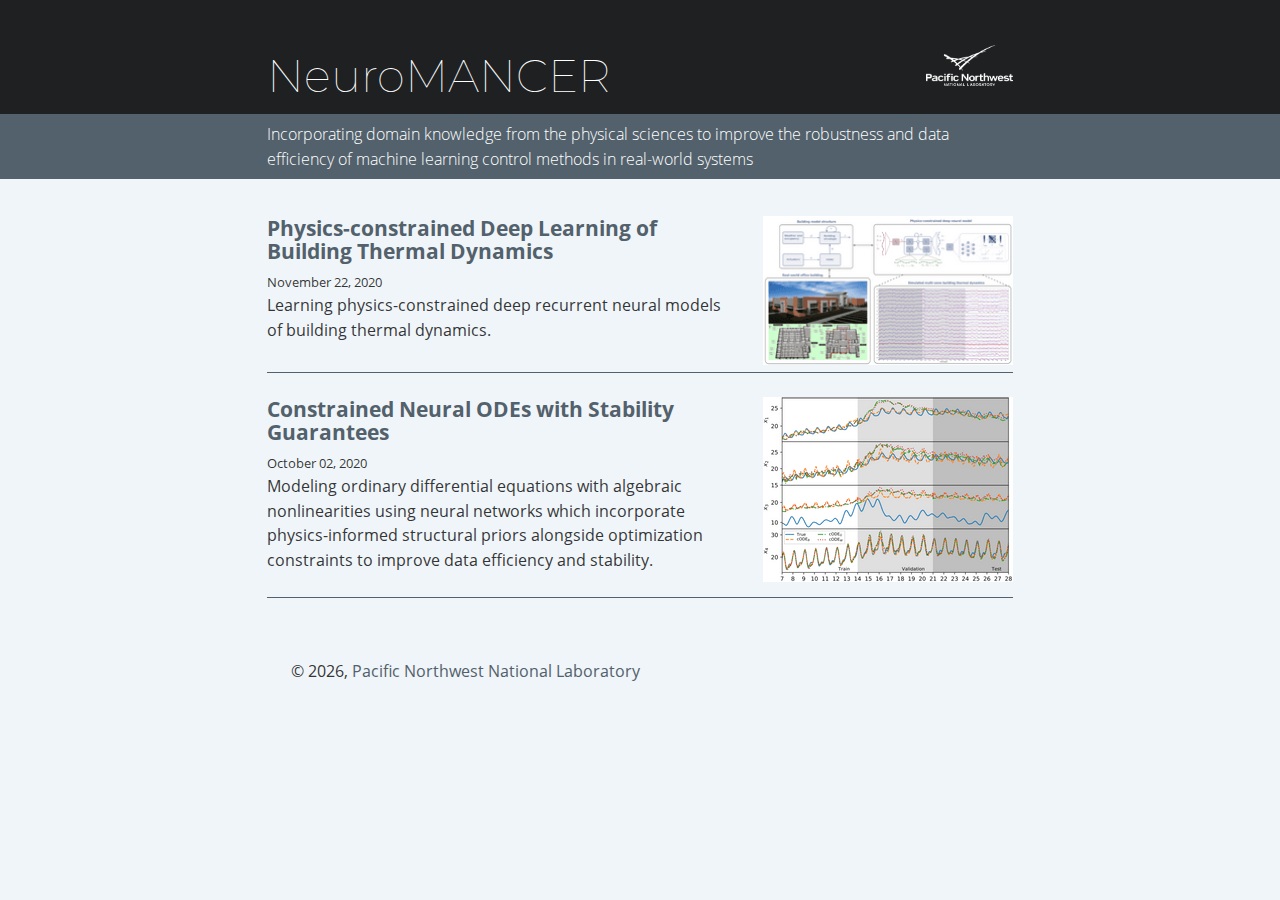
==== commit 6518bacf: "Updates" ====
--- a/index.html
+++ b/index.html
@@ -1,9 +1,9 @@
-<!DOCTYPE html><html lang="en"><head><meta charSet="utf-8"/><meta http-equiv="x-ua-compatible" content="ie=edge"/><meta name="viewport" content="width=device-width, initial-scale=1, shrink-to-fit=no"/><style id="typography.js">html{font-family:sans-serif;-ms-text-size-adjust:100%;-webkit-text-size-adjust:100%}body{margin:0}article,aside,details,figcaption,figure,footer,header,main,menu,nav,section,summary{display:block}audio,canvas,progress,video{display:inline-block}audio:not([controls]){display:none;height:0}progress{vertical-align:baseline}[hidden],template{display:none}a{background-color:transparent;-webkit-text-decoration-skip:objects}a:active,a:hover{outline-width:0}abbr[title]{border-bottom:none;text-decoration:underline;text-decoration:underline dotted}b,strong{font-weight:inherit;font-weight:bolder}dfn{font-style:italic}h1{font-size:2em;margin:.67em 0}mark{background-color:#ff0;color:#000}small{font-size:80%}sub,sup{font-size:75%;line-height:0;position:relative;vertical-align:baseline}sub{bottom:-.25em}sup{top:-.5em}img{border-style:none}svg:not(:root){overflow:hidden}code,kbd,pre,samp{font-family:monospace,monospace;font-size:1em}figure{margin:1em 40px}hr{box-sizing:content-box;height:0;overflow:visible}button,input,optgroup,select,textarea{font:inherit;margin:0}optgroup{font-weight:700}button,input{overflow:visible}button,select{text-transform:none}[type=reset],[type=submit],button,html [type=button]{-webkit-appearance:button}[type=button]::-moz-focus-inner,[type=reset]::-moz-focus-inner,[type=submit]::-moz-focus-inner,button::-moz-focus-inner{border-style:none;padding:0}[type=button]:-moz-focusring,[type=reset]:-moz-focusring,[type=submit]:-moz-focusring,button:-moz-focusring{outline:1px dotted ButtonText}fieldset{border:1px solid silver;margin:0 2px;padding:.35em .625em .75em}legend{box-sizing:border-box;color:inherit;display:table;max-width:100%;padding:0;white-space:normal}textarea{overflow:auto}[type=checkbox],[type=radio]{box-sizing:border-box;padding:0}[type=number]::-webkit-inner-spin-button,[type=number]::-webkit-outer-spin-button{height:auto}[type=search]{-webkit-appearance:textfield;outline-offset:-2px}[type=search]::-webkit-search-cancel-button,[type=search]::-webkit-search-decoration{-webkit-appearance:none}::-webkit-input-placeholder{color:inherit;opacity:.54}::-webkit-file-upload-button{-webkit-appearance:button;font:inherit}html{font:100%/1.53 'Open Sans',sans-serif;box-sizing:border-box;overflow-y:scroll;background-color:#f0f5f9;}*{box-sizing:inherit;}*:before{box-sizing:inherit;}*:after{box-sizing:inherit;}body{color:hsla(0,0%,0%,0.8);font-family:'Open Sans',sans-serif;font-weight:normal;word-wrap:break-word;font-kerning:normal;-moz-font-feature-settings:"kern", "liga", "clig", "calt";-ms-font-feature-settings:"kern", "liga", "clig", "calt";-webkit-font-feature-settings:"kern", "liga", "clig", "calt";font-feature-settings:"kern", "liga", "clig", "calt";}img{max-width:100%;margin-left:0;margin-right:0;margin-top:0;padding-bottom:0;padding-left:0;padding-right:0;padding-top:0;margin-bottom:1.53rem;}h1{margin-left:0;margin-right:0;margin-top:0;padding-bottom:0;padding-left:0;padding-right:0;padding-top:0;margin-bottom:1.53rem;color:inherit;font-family:'Open Sans',sans-serif;font-weight:bold;text-rendering:optimizeLegibility;font-size:2rem;line-height:1.1;}h2{margin-left:0;margin-right:0;margin-top:0;padding-bottom:0;padding-left:0;padding-right:0;padding-top:0;margin-bottom:1.53rem;color:inherit;font-family:'Open Sans',sans-serif;font-weight:bold;text-rendering:optimizeLegibility;font-size:1.51572rem;line-height:1.1;}h3{margin-left:0;margin-right:0;margin-top:0;padding-bottom:0;padding-left:0;padding-right:0;padding-top:0;margin-bottom:1.53rem;color:inherit;font-family:'Open Sans',sans-serif;font-weight:bold;text-rendering:optimizeLegibility;font-size:1.31951rem;line-height:1.1;}h4{margin-left:0;margin-right:0;margin-top:0;padding-bottom:0;padding-left:0;padding-right:0;padding-top:0;margin-bottom:1.53rem;color:inherit;font-family:'Open Sans',sans-serif;font-weight:bold;text-rendering:optimizeLegibility;font-size:1rem;line-height:1.1;}h5{margin-left:0;margin-right:0;margin-top:0;padding-bottom:0;padding-left:0;padding-right:0;padding-top:0;margin-bottom:1.53rem;color:inherit;font-family:'Open Sans',sans-serif;font-weight:bold;text-rendering:optimizeLegibility;font-size:0.87055rem;line-height:1.1;}h6{margin-left:0;margin-right:0;margin-top:0;padding-bottom:0;padding-left:0;padding-right:0;padding-top:0;margin-bottom:1.53rem;color:inherit;font-family:'Open Sans',sans-serif;font-weight:bold;text-rendering:optimizeLegibility;font-size:0.81225rem;line-height:1.1;}hgroup{margin-left:0;margin-right:0;margin-top:0;padding-bottom:0;padding-left:0;padding-right:0;padding-top:0;margin-bottom:1.53rem;}ul{margin-left:1.53rem;margin-right:0;margin-top:0;padding-bottom:0;padding-left:0;padding-right:0;padding-top:0;margin-bottom:1.53rem;list-style-position:outside;list-style-image:none;}ol{margin-left:1.53rem;margin-right:0;margin-top:0;padding-bottom:0;padding-left:0;padding-right:0;padding-top:0;margin-bottom:1.53rem;list-style-position:outside;list-style-image:none;}dl{margin-left:0;margin-right:0;margin-top:0;padding-bottom:0;padding-left:0;padding-right:0;padding-top:0;margin-bottom:1.53rem;}dd{margin-left:0;margin-right:0;margin-top:0;padding-bottom:0;padding-left:0;padding-right:0;padding-top:0;margin-bottom:1.53rem;}p{margin-left:0;margin-right:0;margin-top:0;padding-bottom:0;padding-left:0;padding-right:0;padding-top:0;margin-bottom:1.53rem;}figure{margin-left:0;margin-right:0;margin-top:0;padding-bottom:0;padding-left:0;padding-right:0;padding-top:0;margin-bottom:1.53rem;}pre{margin-left:0;margin-right:0;margin-top:0;padding-bottom:0;padding-left:0;padding-right:0;padding-top:0;margin-bottom:1.53rem;font-size:0.85rem;line-height:1.53rem;}table{margin-left:0;margin-right:0;margin-top:0;padding-bottom:0;padding-left:0;padding-right:0;padding-top:0;margin-bottom:1.53rem;font-size:1rem;line-height:1.53rem;border-collapse:collapse;width:100%;}fieldset{margin-left:0;margin-right:0;margin-top:0;padding-bottom:0;padding-left:0;padding-right:0;padding-top:0;margin-bottom:1.53rem;}blockquote{margin-left:1.53rem;margin-right:1.53rem;margin-top:0;padding-bottom:0;padding-left:0;padding-right:0;padding-top:0;margin-bottom:1.53rem;}form{margin-left:0;margin-right:0;margin-top:0;padding-bottom:0;padding-left:0;padding-right:0;padding-top:0;margin-bottom:1.53rem;}noscript{margin-left:0;margin-right:0;margin-top:0;padding-bottom:0;padding-left:0;padding-right:0;padding-top:0;margin-bottom:1.53rem;}iframe{margin-left:0;margin-right:0;margin-top:0;padding-bottom:0;padding-left:0;padding-right:0;padding-top:0;margin-bottom:1.53rem;}hr{margin-left:0;margin-right:0;margin-top:0;padding-bottom:0;padding-left:0;padding-right:0;padding-top:0;margin-bottom:calc(1.53rem - 1px);background:hsla(0,0%,0%,0.2);border:none;height:1px;}address{margin-left:0;margin-right:0;margin-top:0;padding-bottom:0;padding-left:0;padding-right:0;padding-top:0;margin-bottom:1.53rem;}b{font-weight:bold;}strong{font-weight:bold;}dt{font-weight:bold;}th{font-weight:bold;}li{margin-bottom:calc(1.53rem / 2);}ol li{padding-left:0;}ul li{padding-left:0;}li > ol{margin-left:1.53rem;margin-bottom:calc(1.53rem / 2);margin-top:calc(1.53rem / 2);}li > ul{margin-left:1.53rem;margin-bottom:calc(1.53rem / 2);margin-top:calc(1.53rem / 2);}blockquote *:last-child{margin-bottom:0;}li *:last-child{margin-bottom:0;}p *:last-child{margin-bottom:0;}li > p{margin-bottom:calc(1.53rem / 2);}code{font-size:0.85rem;line-height:1.53rem;}kbd{font-size:0.85rem;line-height:1.53rem;}samp{font-size:0.85rem;line-height:1.53rem;}abbr{border-bottom:1px dotted hsla(0,0%,0%,0.5);cursor:help;}acronym{border-bottom:1px dotted hsla(0,0%,0%,0.5);cursor:help;}abbr[title]{border-bottom:1px dotted hsla(0,0%,0%,0.5);cursor:help;text-decoration:none;}thead{text-align:left;}td,th{text-align:left;border-bottom:1px solid hsla(0,0%,0%,0.12);font-feature-settings:"tnum";-moz-font-feature-settings:"tnum";-ms-font-feature-settings:"tnum";-webkit-font-feature-settings:"tnum";padding-left:1.02rem;padding-right:1.02rem;padding-top:0.765rem;padding-bottom:calc(0.765rem - 1px);}th:first-child,td:first-child{padding-left:0;}th:last-child,td:last-child{padding-right:0;}a{color:#52616b;text-decoration:none;}main a:hover{text-decoration:underline;}.header-title{background-color:#1e2022;}.header-title h1{font-family:Montserrat, sans-serif;font-weight:100;}.header-desc{font-weight:300;background-color:#52616b;}.header-item-inner{overflow:hidden;margin:auto;color:white;max-width:48.96rem;padding:0.51rem 1.1475rem;}#article-index article{overflow:hidden;border-bottom:1px #52616b solid;margin-bottom:1.53rem;}.article-cover, #pnnl-logo{float:right;margin-left:1.53rem;}.article-cover img{vertical-align:middle;}article h1{padding-bottom:0.51rem;border-bottom:dashed #555 1px;margin-bottom:1.02rem;}#pnnl-logo img{max-height:4.59rem;vertical-align:middle;margin-bottom:0;}figcaption{text-align:center;margin-top:0.3825rem;margin-bottom:1.53rem;font-size:16px;}table p, table tt{font-size:inherit;margin-bottom:0;margin-block-start:0;margin-block-end:0;}</style><style data-href="/Deep-Learning-Control-with-Embedded-Physical-Structure/styles.5ef600cbe477004dec32.css" id="gatsby-global-css">@font-face{font-family:Montserrat;font-style:normal;font-display:swap;font-weight:100;src:local("Montserrat Thin "),local("Montserrat-Thin"),url(/Deep-Learning-Control-with-Embedded-Physical-Structure/static/montserrat-latin-100-191cc9f50f3b76b9617cb383f19acb7d.woff2) format("woff2"),url(/Deep-Learning-Control-with-Embedded-Physical-Structure/static/montserrat-latin-100-370318464551d5f25b0f0a78f374faac.woff) format("woff")}@font-face{font-family:Montserrat;font-style:italic;font-display:swap;font-weight:100;src:local("Montserrat Thin italic"),local("Montserrat-Thinitalic"),url(/Deep-Learning-Control-with-Embedded-Physical-Structure/static/montserrat-latin-100italic-bdeaeb79db315697bd173a55b097dc18.woff2) format("woff2"),url(/Deep-Learning-Control-with-Embedded-Physical-Structure/static/montserrat-latin-100italic-ecf7d49386e8f265878e735db34a7c4b.woff) format("woff")}@font-face{font-family:Montserrat;font-style:normal;font-display:swap;font-weight:200;src:local("Montserrat Extra Light "),local("Montserrat-Extra Light"),url(/Deep-Learning-Control-with-Embedded-Physical-Structure/static/montserrat-latin-200-85d5ef9db7f2dc6979172a4a3b2c57cb.woff2) format("woff2"),url(/Deep-Learning-Control-with-Embedded-Physical-Structure/static/montserrat-latin-200-1fc98e126a3d152549240e6244d7e669.woff) format("woff")}@font-face{font-family:Montserrat;font-style:italic;font-display:swap;font-weight:200;src:local("Montserrat Extra Light italic"),local("Montserrat-Extra Lightitalic"),url(/Deep-Learning-Control-with-Embedded-Physical-Structure/static/montserrat-latin-200italic-49095760a498d024fe1a85a078850df9.woff2) format("woff2"),url(/Deep-Learning-Control-with-Embedded-Physical-Structure/static/montserrat-latin-200italic-fe46cf8b9462c820457d3bf537e4057f.woff) format("woff")}@font-face{font-family:Montserrat;font-style:normal;font-display:swap;font-weight:300;src:local("Montserrat Light "),local("Montserrat-Light"),url(/Deep-Learning-Control-with-Embedded-Physical-Structure/static/montserrat-latin-300-7c3daf12b706645b5d3710f863a4da04.woff2) format("woff2"),url(/Deep-Learning-Control-with-Embedded-Physical-Structure/static/montserrat-latin-300-8dc95fab9cf98d02ca8d76e97d3dff60.woff) format("woff")}@font-face{font-family:Montserrat;font-style:italic;font-display:swap;font-weight:300;src:local("Montserrat Light italic"),local("Montserrat-Lightitalic"),url(/Deep-Learning-Control-with-Embedded-Physical-Structure/static/montserrat-latin-300italic-f20b178ca2024a5eac8e42e6649db86c.woff2) format("woff2"),url(/Deep-Learning-Control-with-Embedded-Physical-Structure/static/montserrat-latin-300italic-3fe16939288856e8e828fa2661bf2354.woff) format("woff")}@font-face{font-family:Montserrat;font-style:normal;font-display:swap;font-weight:400;src:local("Montserrat Regular "),local("Montserrat-Regular"),url(/Deep-Learning-Control-with-Embedded-Physical-Structure/static/montserrat-latin-400-bc3aa95dca08f5fee5291e34959c27bc.woff2) format("woff2"),url(/Deep-Learning-Control-with-Embedded-Physical-Structure/static/montserrat-latin-400-8102c4838f9e3d08dad644290a9cb701.woff) format("woff")}@font-face{font-family:Montserrat;font-style:italic;font-display:swap;font-weight:400;src:local("Montserrat Regular italic"),local("Montserrat-Regularitalic"),url(/Deep-Learning-Control-with-Embedded-Physical-Structure/static/montserrat-latin-400italic-5cad650422a7184467af5a4d17b264c4.woff2) format("woff2"),url(/Deep-Learning-Control-with-Embedded-Physical-Structure/static/montserrat-latin-400italic-d191f22af3bb50902b99ac577f81a322.woff) format("woff")}@font-face{font-family:Montserrat;font-style:normal;font-display:swap;font-weight:500;src:local("Montserrat Medium "),local("Montserrat-Medium"),url(/Deep-Learning-Control-with-Embedded-Physical-Structure/static/montserrat-latin-500-92d16e458625f4d2c8940f6bdca0ff09.woff2) format("woff2"),url(/Deep-Learning-Control-with-Embedded-Physical-Structure/static/montserrat-latin-500-8b763220218ffc11c57c84ddb80e7b26.woff) format("woff")}@font-face{font-family:Montserrat;font-style:italic;font-display:swap;font-weight:500;src:local("Montserrat Medium italic"),local("Montserrat-Mediumitalic"),url(/Deep-Learning-Control-with-Embedded-Physical-Structure/static/montserrat-latin-500italic-47bfcca6b69d6a9acca7a8bff17193e2.woff2) format("woff2"),url(/Deep-Learning-Control-with-Embedded-Physical-Structure/static/montserrat-latin-500italic-72c01f753c3940c0b9cb6bf2389caddf.woff) format("woff")}@font-face{font-family:Montserrat;font-style:normal;font-display:swap;font-weight:600;src:local("Montserrat SemiBold "),local("Montserrat-SemiBold"),url(/Deep-Learning-Control-with-Embedded-Physical-Structure/static/montserrat-latin-600-6fb1b5623e528e27c18658fecf5ee0ee.woff2) format("woff2"),url(/Deep-Learning-Control-with-Embedded-Physical-Structure/static/montserrat-latin-600-7c839d15a6f54e7025ba8c0c4b333e8f.woff) format("woff")}@font-face{font-family:Montserrat;font-style:italic;font-display:swap;font-weight:600;src:local("Montserrat SemiBold italic"),local("Montserrat-SemiBolditalic"),url(/Deep-Learning-Control-with-Embedded-Physical-Structure/static/montserrat-latin-600italic-60789af1c9338ed1a9546722ec54b4f7.woff2) format("woff2"),url(/Deep-Learning-Control-with-Embedded-Physical-Structure/static/montserrat-latin-600italic-f3d4de8d0afb19e777c79032ce828e3d.woff) format("woff")}@font-face{font-family:Montserrat;font-style:normal;font-display:swap;font-weight:700;src:local("Montserrat Bold "),local("Montserrat-Bold"),url(/Deep-Learning-Control-with-Embedded-Physical-Structure/static/montserrat-latin-700-39d93cf678c740f9f6b2b1cfde34bee3.woff2) format("woff2"),url(/Deep-Learning-Control-with-Embedded-Physical-Structure/static/montserrat-latin-700-80f10bd382f0df1cd650fec59f3c9394.woff) format("woff")}@font-face{font-family:Montserrat;font-style:italic;font-display:swap;font-weight:700;src:local("Montserrat Bold italic"),local("Montserrat-Bolditalic"),url(/Deep-Learning-Control-with-Embedded-Physical-Structure/static/montserrat-latin-700italic-ba136d97b14e82284dd595e257f11c47.woff2) format("woff2"),url(/Deep-Learning-Control-with-Embedded-Physical-Structure/static/montserrat-latin-700italic-8c98142b425630821139c24bd1698700.woff) format("woff")}@font-face{font-family:Montserrat;font-style:normal;font-display:swap;font-weight:800;src:local("Montserrat ExtraBold "),local("Montserrat-ExtraBold"),url(/Deep-Learning-Control-with-Embedded-Physical-Structure/static/montserrat-latin-800-b7018be9ed6cd94da8b6675b3a468c3b.woff2) format("woff2"),url(/Deep-Learning-Control-with-Embedded-Physical-Structure/static/montserrat-latin-800-9a9befcf50d64f9d2d19d8b1d1984add.woff) format("woff")}@font-face{font-family:Montserrat;font-style:italic;font-display:swap;font-weight:800;src:local("Montserrat ExtraBold italic"),local("Montserrat-ExtraBolditalic"),url(/Deep-Learning-Control-with-Embedded-Physical-Structure/static/montserrat-latin-800italic-540ffdd223d1a9ad3d4e678e1a23372e.woff2) format("woff2"),url(/Deep-Learning-Control-with-Embedded-Physical-Structure/static/montserrat-latin-800italic-897086f99f4e1f45e6b1e9368527d0bc.woff) format("woff")}@font-face{font-family:Montserrat;font-style:normal;font-display:swap;font-weight:900;src:local("Montserrat Black "),local("Montserrat-Black"),url(/Deep-Learning-Control-with-Embedded-Physical-Structure/static/montserrat-latin-900-58cd789700850375b834e8b6776002eb.woff2) format("woff2"),url(/Deep-Learning-Control-with-Embedded-Physical-Structure/static/montserrat-latin-900-26d42c9428780e545a540bbb50c84bce.woff) format("woff")}@font-face{font-family:Montserrat;font-style:italic;font-display:swap;font-weight:900;src:local("Montserrat Black italic"),local("Montserrat-Blackitalic"),url(/Deep-Learning-Control-with-Embedded-Physical-Structure/static/montserrat-latin-900italic-451157bc8861fe54f523b3669a3def71.woff2) format("woff2"),url(/Deep-Learning-Control-with-Embedded-Physical-Structure/static/montserrat-latin-900italic-a8ec4957e1c24f5793305763ad9845b3.woff) format("woff")}@font-face{font-family:Open Sans;font-style:italic;font-display:swap;font-weight:300;src:url(/Deep-Learning-Control-with-Embedded-Physical-Structure/static/open-sans-cyrillic-ext-300-italic-a3c37f7f0230c91d11e0bb057055a38a.woff2) format("woff2"),url(/Deep-Learning-Control-with-Embedded-Physical-Structure/static/open-sans-all-300-italic-5483db56f5536f8f456cec2ecd1f6088.woff) format("woff");unicode-range:U+0460-052f,U+1c80-1c88,U+20b4,U+2de0-2dff,U+a640-a69f,U+fe2e-fe2f}@font-face{font-family:Open Sans;font-style:italic;font-display:swap;font-weight:300;src:url([data-uri]) format("woff2"),url(/Deep-Learning-Control-with-Embedded-Physical-Structure/static/open-sans-all-300-italic-5483db56f5536f8f456cec2ecd1f6088.woff) format("woff");unicode-range:U+0400-045f,U+0490-0491,U+04b0-04b1,U+2116}@font-face{font-family:Open Sans;font-style:italic;font-display:swap;font-weight:300;src:url([data-uri]) format("woff2"),url(/Deep-Learning-Control-with-Embedded-Physical-Structure/static/open-sans-all-300-italic-5483db56f5536f8f456cec2ecd1f6088.woff) format("woff");unicode-range:U+1f??}@font-face{font-family:Open Sans;font-style:italic;font-display:swap;font-weight:300;src:url([data-uri]) format("woff2"),url(/Deep-Learning-Control-with-Embedded-Physical-Structure/static/open-sans-all-300-italic-5483db56f5536f8f456cec2ecd1f6088.woff) format("woff");unicode-range:U+0370-03ff}@font-face{font-family:Open Sans;font-style:italic;font-display:swap;font-weight:300;src:url([data-uri]) format("woff2"),url(/Deep-Learning-Control-with-Embedded-Physical-Structure/static/open-sans-all-300-italic-5483db56f5536f8f456cec2ecd1f6088.woff) format("woff");unicode-range:U+0102-0103,U+0110-0111,U+0128-0129,U+0168-0169,U+01a0-01a1,U+01af-01b0,U+1ea0-1ef9,U+20ab}@font-face{font-family:Open Sans;font-style:italic;font-display:swap;font-weight:300;src:url(/Deep-Learning-Control-with-Embedded-Physical-Structure/static/open-sans-latin-ext-300-italic-8dacbbf1fc00c005ca0704c73c451aa9.woff2) format("woff2"),url(/Deep-Learning-Control-with-Embedded-Physical-Structure/static/open-sans-all-300-italic-5483db56f5536f8f456cec2ecd1f6088.woff) format("woff");unicode-range:U+0100-024f,U+0259,U+1e??,U+2020,U+20a0-20ab,U+20ad-20cf,U+2113,U+2c60-2c7f,U+a720-a7ff}@font-face{font-family:Open Sans;font-style:italic;font-display:swap;font-weight:300;src:url(/Deep-Learning-Control-with-Embedded-Physical-Structure/static/open-sans-latin-300-italic-6725c3fb1f3abd7ebdcb2d244758f706.woff2) format("woff2"),url(/Deep-Learning-Control-with-Embedded-Physical-Structure/static/open-sans-all-300-italic-5483db56f5536f8f456cec2ecd1f6088.woff) format("woff");unicode-range:U+00??,U+0131,U+0152-0153,U+02bb-02bc,U+02c6,U+02da,U+02dc,U+2000-206f,U+2074,U+20ac,U+2122,U+2191,U+2193,U+2212,U+2215,U+feff,U+fffd}@font-face{font-family:Open Sans;font-style:normal;font-display:swap;font-weight:300;src:url(/Deep-Learning-Control-with-Embedded-Physical-Structure/static/open-sans-cyrillic-ext-300-normal-691dc7b2601e27ecbaca21c32cc19fea.woff2) format("woff2"),url(/Deep-Learning-Control-with-Embedded-Physical-Structure/static/open-sans-all-300-normal-e079a1adc52f1cf4c23d1902f422c573.woff) format("woff");unicode-range:U+0460-052f,U+1c80-1c88,U+20b4,U+2de0-2dff,U+a640-a69f,U+fe2e-fe2f}@font-face{font-family:Open Sans;font-style:normal;font-display:swap;font-weight:300;src:url([data-uri]) format("woff2"),url(/Deep-Learning-Control-with-Embedded-Physical-Structure/static/open-sans-all-300-normal-e079a1adc52f1cf4c23d1902f422c573.woff) format("woff");unicode-range:U+0400-045f,U+0490-0491,U+04b0-04b1,U+2116}@font-face{font-family:Open Sans;font-style:normal;font-display:swap;font-weight:300;src:url([data-uri]) format("woff2"),url(/Deep-Learning-Control-with-Embedded-Physical-Structure/static/open-sans-all-300-normal-e079a1adc52f1cf4c23d1902f422c573.woff) format("woff");unicode-range:U+1f??}@font-face{font-family:Open Sans;font-style:normal;font-display:swap;font-weight:300;src:url([data-uri]) format("woff2"),url(/Deep-Learning-Control-with-Embedded-Physical-Structure/static/open-sans-all-300-normal-e079a1adc52f1cf4c23d1902f422c573.woff) format("woff");unicode-range:U+0370-03ff}@font-face{font-family:Open Sans;font-style:normal;font-display:swap;font-weight:300;src:url([data-uri]) format("woff2"),url(/Deep-Learning-Control-with-Embedded-Physical-Structure/static/open-sans-all-300-normal-e079a1adc52f1cf4c23d1902f422c573.woff) format("woff");unicode-range:U+0102-0103,U+0110-0111,U+0128-0129,U+0168-0169,U+01a0-01a1,U+01af-01b0,U+1ea0-1ef9,U+20ab}@font-face{font-family:Open Sans;font-style:normal;font-display:swap;font-weight:300;src:url(/Deep-Learning-Control-with-Embedded-Physical-Structure/static/open-sans-latin-ext-300-normal-755f17d6713f02f0476ed1b83f52785d.woff2) format("woff2"),url(/Deep-Learning-Control-with-Embedded-Physical-Structure/static/open-sans-all-300-normal-e079a1adc52f1cf4c23d1902f422c573.woff) format("woff");unicode-range:U+0100-024f,U+0259,U+1e??,U+2020,U+20a0-20ab,U+20ad-20cf,U+2113,U+2c60-2c7f,U+a720-a7ff}@font-face{font-family:Open Sans;font-style:normal;font-display:swap;font-weight:300;src:url(/Deep-Learning-Control-with-Embedded-Physical-Structure/static/open-sans-latin-300-normal-24f7b0944e9e03a905f9d7701573b2cd.woff2) format("woff2"),url(/Deep-Learning-Control-with-Embedded-Physical-Structure/static/open-sans-all-300-normal-e079a1adc52f1cf4c23d1902f422c573.woff) format("woff");unicode-range:U+00??,U+0131,U+0152-0153,U+02bb-02bc,U+02c6,U+02da,U+02dc,U+2000-206f,U+2074,U+20ac,U+2122,U+2191,U+2193,U+2212,U+2215,U+feff,U+fffd}@font-face{font-family:Open Sans;font-style:italic;font-display:swap;font-weight:700;src:url(/Deep-Learning-Control-with-Embedded-Physical-Structure/static/open-sans-cyrillic-ext-700-italic-4057f7b77cfc31ac33a57520e7d4abd0.woff2) format("woff2"),url(/Deep-Learning-Control-with-Embedded-Physical-Structure/static/open-sans-all-700-italic-ac4cda64bbce08ab7db496a795159879.woff) format("woff");unicode-range:U+0460-052f,U+1c80-1c88,U+20b4,U+2de0-2dff,U+a640-a69f,U+fe2e-fe2f}@font-face{font-family:Open Sans;font-style:italic;font-display:swap;font-weight:700;src:url([data-uri]) format("woff2"),url(/Deep-Learning-Control-with-Embedded-Physical-Structure/static/open-sans-all-700-italic-ac4cda64bbce08ab7db496a795159879.woff) format("woff");unicode-range:U+0400-045f,U+0490-0491,U+04b0-04b1,U+2116}@font-face{font-family:Open Sans;font-style:italic;font-display:swap;font-weight:700;src:url([data-uri]) format("woff2"),url(/Deep-Learning-Control-with-Embedded-Physical-Structure/static/open-sans-all-700-italic-ac4cda64bbce08ab7db496a795159879.woff) format("woff");unicode-range:U+1f??}@font-face{font-family:Open Sans;font-style:italic;font-display:swap;font-weight:700;src:url([data-uri]) format("woff2"),url(/Deep-Learning-Control-with-Embedded-Physical-Structure/static/open-sans-all-700-italic-ac4cda64bbce08ab7db496a795159879.woff) format("woff");unicode-range:U+0370-03ff}@font-face{font-family:Open Sans;font-style:italic;font-display:swap;font-weight:700;src:url([data-uri]) format("woff2"),url(/Deep-Learning-Control-with-Embedded-Physical-Structure/static/open-sans-all-700-italic-ac4cda64bbce08ab7db496a795159879.woff) format("woff");unicode-range:U+0102-0103,U+0110-0111,U+0128-0129,U+0168-0169,U+01a0-01a1,U+01af-01b0,U+1ea0-1ef9,U+20ab}@font-face{font-family:Open Sans;font-style:italic;font-display:swap;font-weight:700;src:url(/Deep-Learning-Control-with-Embedded-Physical-Structure/static/open-sans-latin-ext-700-italic-9c5d7085ce43a3eb09dd44b0ef6835ee.woff2) format("woff2"),url(/Deep-Learning-Control-with-Embedded-Physical-Structure/static/open-sans-all-700-italic-ac4cda64bbce08ab7db496a795159879.woff) format("woff");unicode-range:U+0100-024f,U+0259,U+1e??,U+2020,U+20a0-20ab,U+20ad-20cf,U+2113,U+2c60-2c7f,U+a720-a7ff}@font-face{font-family:Open Sans;font-style:italic;font-display:swap;font-weight:700;src:url(/Deep-Learning-Control-with-Embedded-Physical-Structure/static/open-sans-latin-700-italic-a49393f2171a2f4d6927ce6c14f73dbc.woff2) format("woff2"),url(/Deep-Learning-Control-with-Embedded-Physical-Structure/static/open-sans-all-700-italic-ac4cda64bbce08ab7db496a795159879.woff) format("woff");unicode-range:U+00??,U+0131,U+0152-0153,U+02bb-02bc,U+02c6,U+02da,U+02dc,U+2000-206f,U+2074,U+20ac,U+2122,U+2191,U+2193,U+2212,U+2215,U+feff,U+fffd}@font-face{font-family:Open Sans;font-style:normal;font-display:swap;font-weight:700;src:url(/Deep-Learning-Control-with-Embedded-Physical-Structure/static/open-sans-cyrillic-ext-700-normal-f61100cb52724f2edc053b2951ed04b1.woff2) format("woff2"),url(/Deep-Learning-Control-with-Embedded-Physical-Structure/static/open-sans-all-700-normal-213e8c892aa1af1d690179b37b53e35a.woff) format("woff");unicode-range:U+0460-052f,U+1c80-1c88,U+20b4,U+2de0-2dff,U+a640-a69f,U+fe2e-fe2f}@font-face{font-family:Open Sans;font-style:normal;font-display:swap;font-weight:700;src:url([data-uri]) format("woff2"),url(/Deep-Learning-Control-with-Embedded-Physical-Structure/static/open-sans-all-700-normal-213e8c892aa1af1d690179b37b53e35a.woff) format("woff");unicode-range:U+0400-045f,U+0490-0491,U+04b0-04b1,U+2116}@font-face{font-family:Open Sans;font-style:normal;font-display:swap;font-weight:700;src:url([data-uri]) format("woff2"),url(/Deep-Learning-Control-with-Embedded-Physical-Structure/static/open-sans-all-700-normal-213e8c892aa1af1d690179b37b53e35a.woff) format("woff");unicode-range:U+1f??}@font-face{font-family:Open Sans;font-style:normal;font-display:swap;font-weight:700;src:url([data-uri]) format("woff2"),url(/Deep-Learning-Control-with-Embedded-Physical-Structure/static/open-sans-all-700-normal-213e8c892aa1af1d690179b37b53e35a.woff) format("woff");unicode-range:U+0370-03ff}@font-face{font-family:Open Sans;font-style:normal;font-display:swap;font-weight:700;src:url([data-uri]) format("woff2"),url(/Deep-Learning-Control-with-Embedded-Physical-Structure/static/open-sans-all-700-normal-213e8c892aa1af1d690179b37b53e35a.woff) format("woff");unicode-range:U+0102-0103,U+0110-0111,U+0128-0129,U+0168-0169,U+01a0-01a1,U+01af-01b0,U+1ea0-1ef9,U+20ab}@font-face{font-family:Open Sans;font-style:normal;font-display:swap;font-weight:700;src:url(/Deep-Learning-Control-with-Embedded-Physical-Structure/static/open-sans-latin-ext-700-normal-63f785f075cfde69c82083dfed7415b2.woff2) format("woff2"),url(/Deep-Learning-Control-with-Embedded-Physical-Structure/static/open-sans-all-700-normal-213e8c892aa1af1d690179b37b53e35a.woff) format("woff");unicode-range:U+0100-024f,U+0259,U+1e??,U+2020,U+20a0-20ab,U+20ad-20cf,U+2113,U+2c60-2c7f,U+a720-a7ff}@font-face{font-family:Open Sans;font-style:normal;font-display:swap;font-weight:700;src:url(/Deep-Learning-Control-with-Embedded-Physical-Structure/static/open-sans-latin-700-normal-0edb76284a7a0f8db4665b560ee2b48f.woff2) format("woff2"),url(/Deep-Learning-Control-with-Embedded-Physical-Structure/static/open-sans-all-700-normal-213e8c892aa1af1d690179b37b53e35a.woff) format("woff");unicode-range:U+00??,U+0131,U+0152-0153,U+02bb-02bc,U+02c6,U+02da,U+02dc,U+2000-206f,U+2074,U+20ac,U+2122,U+2191,U+2193,U+2212,U+2215,U+feff,U+fffd}@font-face{font-family:Open Sans;font-style:italic;font-display:swap;font-weight:400;src:url(/Deep-Learning-Control-with-Embedded-Physical-Structure/static/open-sans-cyrillic-ext-400-italic-bcadc1439d1a43d7aad93fbcb149b67b.woff2) format("woff2"),url(/Deep-Learning-Control-with-Embedded-Physical-Structure/static/open-sans-all-400-italic-391454f0890b0e45ba599308488a341a.woff) format("woff");unicode-range:U+0460-052f,U+1c80-1c88,U+20b4,U+2de0-2dff,U+a640-a69f,U+fe2e-fe2f}@font-face{font-family:Open Sans;font-style:italic;font-display:swap;font-weight:400;src:url([data-uri]) format("woff2"),url(/Deep-Learning-Control-with-Embedded-Physical-Structure/static/open-sans-all-400-italic-391454f0890b0e45ba599308488a341a.woff) format("woff");unicode-range:U+0400-045f,U+0490-0491,U+04b0-04b1,U+2116}@font-face{font-family:Open Sans;font-style:italic;font-display:swap;font-weight:400;src:url([data-uri]) format("woff2"),url(/Deep-Learning-Control-with-Embedded-Physical-Structure/static/open-sans-all-400-italic-391454f0890b0e45ba599308488a341a.woff) format("woff");unicode-range:U+1f??}@font-face{font-family:Open Sans;font-style:italic;font-display:swap;font-weight:400;src:url([data-uri]) format("woff2"),url(/Deep-Learning-Control-with-Embedded-Physical-Structure/static/open-sans-all-400-italic-391454f0890b0e45ba599308488a341a.woff) format("woff");unicode-range:U+0370-03ff}@font-face{font-family:Open Sans;font-style:italic;font-display:swap;font-weight:400;src:url([data-uri]) format("woff2"),url(/Deep-Learning-Control-with-Embedded-Physical-Structure/static/open-sans-all-400-italic-391454f0890b0e45ba599308488a341a.woff) format("woff");unicode-range:U+0102-0103,U+0110-0111,U+0128-0129,U+0168-0169,U+01a0-01a1,U+01af-01b0,U+1ea0-1ef9,U+20ab}@font-face{font-family:Open Sans;font-style:italic;font-display:swap;font-weight:400;src:url(/Deep-Learning-Control-with-Embedded-Physical-Structure/static/open-sans-latin-ext-400-italic-6cd1984c417cc23eb39c3384c232fa70.woff2) format("woff2"),url(/Deep-Learning-Control-with-Embedded-Physical-Structure/static/open-sans-all-400-italic-391454f0890b0e45ba599308488a341a.woff) format("woff");unicode-range:U+0100-024f,U+0259,U+1e??,U+2020,U+20a0-20ab,U+20ad-20cf,U+2113,U+2c60-2c7f,U+a720-a7ff}@font-face{font-family:Open Sans;font-style:italic;font-display:swap;font-weight:400;src:url(/Deep-Learning-Control-with-Embedded-Physical-Structure/static/open-sans-latin-400-italic-b61a9055d92ac56c15cacf4271d4f072.woff2) format("woff2"),url(/Deep-Learning-Control-with-Embedded-Physical-Structure/static/open-sans-all-400-italic-391454f0890b0e45ba599308488a341a.woff) format("woff");unicode-range:U+00??,U+0131,U+0152-0153,U+02bb-02bc,U+02c6,U+02da,U+02dc,U+2000-206f,U+2074,U+20ac,U+2122,U+2191,U+2193,U+2212,U+2215,U+feff,U+fffd}@font-face{font-family:Open Sans;font-style:normal;font-display:swap;font-weight:400;src:url(/Deep-Learning-Control-with-Embedded-Physical-Structure/static/open-sans-cyrillic-ext-400-normal-e755c8eab4133359c241132063a279d0.woff2) format("woff2"),url(/Deep-Learning-Control-with-Embedded-Physical-Structure/static/open-sans-all-400-normal-e15b8743b41a23082780aee5ee1ee9a9.woff) format("woff");unicode-range:U+0460-052f,U+1c80-1c88,U+20b4,U+2de0-2dff,U+a640-a69f,U+fe2e-fe2f}@font-face{font-family:Open Sans;font-style:normal;font-display:swap;font-weight:400;src:url([data-uri]) format("woff2"),url(/Deep-Learning-Control-with-Embedded-Physical-Structure/static/open-sans-all-400-normal-e15b8743b41a23082780aee5ee1ee9a9.woff) format("woff");unicode-range:U+0400-045f,U+0490-0491,U+04b0-04b1,U+2116}@font-face{font-family:Open Sans;font-style:normal;font-display:swap;font-weight:400;src:url([data-uri]) format("woff2"),url(/Deep-Learning-Control-with-Embedded-Physical-Structure/static/open-sans-all-400-normal-e15b8743b41a23082780aee5ee1ee9a9.woff) format("woff");unicode-range:U+1f??}@font-face{font-family:Open Sans;font-style:normal;font-display:swap;font-weight:400;src:url([data-uri]) format("woff2"),url(/Deep-Learning-Control-with-Embedded-Physical-Structure/static/open-sans-all-400-normal-e15b8743b41a23082780aee5ee1ee9a9.woff) format("woff");unicode-range:U+0370-03ff}@font-face{font-family:Open Sans;font-style:normal;font-display:swap;font-weight:400;src:url([data-uri]) format("woff2"),url(/Deep-Learning-Control-with-Embedded-Physical-Structure/static/open-sans-all-400-normal-e15b8743b41a23082780aee5ee1ee9a9.woff) format("woff");unicode-range:U+0102-0103,U+0110-0111,U+0128-0129,U+0168-0169,U+01a0-01a1,U+01af-01b0,U+1ea0-1ef9,U+20ab}@font-face{font-family:Open Sans;font-style:normal;font-display:swap;font-weight:400;src:url(/Deep-Learning-Control-with-Embedded-Physical-Structure/static/open-sans-latin-ext-400-normal-6923b1967484e2b12e1016fb33061791.woff2) format("woff2"),url(/Deep-Learning-Control-with-Embedded-Physical-Structure/static/open-sans-all-400-normal-e15b8743b41a23082780aee5ee1ee9a9.woff) format("woff");unicode-range:U+0100-024f,U+0259,U+1e??,U+2020,U+20a0-20ab,U+20ad-20cf,U+2113,U+2c60-2c7f,U+a720-a7ff}@font-face{font-family:Open Sans;font-style:normal;font-display:swap;font-weight:400;src:url(/Deep-Learning-Control-with-Embedded-Physical-Structure/static/open-sans-latin-400-normal-33543c5cc5d88f5695dd08c87d280dfd.woff2) format("woff2"),url(/Deep-Learning-Control-with-Embedded-Physical-Structure/static/open-sans-all-400-normal-e15b8743b41a23082780aee5ee1ee9a9.woff) format("woff");unicode-range:U+00??,U+0131,U+0152-0153,U+02bb-02bc,U+02c6,U+02da,U+02dc,U+2000-206f,U+2074,U+20ac,U+2122,U+2191,U+2193,U+2212,U+2215,U+feff,U+fffd}@font-face{font-family:KaTeX_AMS;src:url(/Deep-Learning-Control-with-Embedded-Physical-Structure/static/KaTeX_AMS-Regular-38a68f7d18d292349a6e802a66136eae.woff2) format("woff2"),url(/Deep-Learning-Control-with-Embedded-Physical-Structure/static/KaTeX_AMS-Regular-7d307e8337b9559e4040c5fb76819789.woff) format("woff"),url(/Deep-Learning-Control-with-Embedded-Physical-Structure/static/KaTeX_AMS-Regular-2dbe16b4f4662798159f8d62c8d2509d.ttf) format("truetype");font-weight:400;font-style:normal}@font-face{font-family:KaTeX_Caligraphic;src:url([data-uri]) format("woff2"),url([data-uri]) format("woff"),url(/Deep-Learning-Control-with-Embedded-Physical-Structure/static/KaTeX_Caligraphic-Bold-33d26881e4dd89321525c43b993f136c.ttf) format("truetype");font-weight:700;font-style:normal}@font-face{font-family:KaTeX_Caligraphic;src:url([data-uri]) format("woff2"),url([data-uri]) format("woff"),url(/Deep-Learning-Control-with-Embedded-Physical-Structure/static/KaTeX_Caligraphic-Regular-5e7940b4ed250e98a512f520e39c867d.ttf) format("truetype");font-weight:400;font-style:normal}@font-face{font-family:KaTeX_Fraktur;src:url(/Deep-Learning-Control-with-Embedded-Physical-Structure/static/KaTeX_Fraktur-Bold-7a3757c0bfc580d91012d092ec8f06cb.woff2) format("woff2"),url(/Deep-Learning-Control-with-Embedded-Physical-Structure/static/KaTeX_Fraktur-Bold-4de87d40f0389255d975c69d45a0a7e7.woff) format("woff"),url(/Deep-Learning-Control-with-Embedded-Physical-Structure/static/KaTeX_Fraktur-Bold-ed330126290a846bf0bb78f61aa6a080.ttf) format("truetype");font-weight:700;font-style:normal}@font-face{font-family:KaTeX_Fraktur;src:url(/Deep-Learning-Control-with-Embedded-Physical-Structure/static/KaTeX_Fraktur-Regular-450cc4d9319c4a438dd00514efac941b.woff2) format("woff2"),url(/Deep-Learning-Control-with-Embedded-Physical-Structure/static/KaTeX_Fraktur-Regular-dc4e330b6334767a16619c60d9ebce8c.woff) format("woff"),url(/Deep-Learning-Control-with-Embedded-Physical-Structure/static/KaTeX_Fraktur-Regular-82d05fe2abb0da9d1077110efada0f6e.ttf) format("truetype");font-weight:400;font-style:normal}@font-face{font-family:KaTeX_Main;src:url(/Deep-Learning-Control-with-Embedded-Physical-Structure/static/KaTeX_Main-Bold-78b0124fc13059862cfbe4c95ff68583.woff2) format("woff2"),url(/Deep-Learning-Control-with-Embedded-Physical-Structure/static/KaTeX_Main-Bold-62c69756b3f1ca7b52fea2bea1030cd2.woff) format("woff"),url(/Deep-Learning-Control-with-Embedded-Physical-Structure/static/KaTeX_Main-Bold-2e1915b1a2f33c8ca9d1534193e934d7.ttf) format("truetype");font-weight:700;font-style:normal}@font-face{font-family:KaTeX_Main;src:url(/Deep-Learning-Control-with-Embedded-Physical-Structure/static/KaTeX_Main-BoldItalic-c7213ceb79250c2ca46cc34ff3b1aa49.woff2) format("woff2"),url(/Deep-Learning-Control-with-Embedded-Physical-Structure/static/KaTeX_Main-BoldItalic-a2e3dcd2316f5002ee2b5f35614849a8.woff) format("woff"),url(/Deep-Learning-Control-with-Embedded-Physical-Structure/static/KaTeX_Main-BoldItalic-0d817b487b7fc993bda7dddba745d497.ttf) format("truetype");font-weight:700;font-style:italic}@font-face{font-family:KaTeX_Main;src:url(/Deep-Learning-Control-with-Embedded-Physical-Structure/static/KaTeX_Main-Italic-eea32672f64250e9d1dfb68177c20a26.woff2) format("woff2"),url(/Deep-Learning-Control-with-Embedded-Physical-Structure/static/KaTeX_Main-Italic-081073fd6a7c66073ad231db887de944.woff) format("woff"),url(/Deep-Learning-Control-with-Embedded-Physical-Structure/static/KaTeX_Main-Italic-767e06e1df6abd16e092684bffa71c38.ttf) format("truetype");font-weight:400;font-style:italic}@font-face{font-family:KaTeX_Main;src:url(/Deep-Learning-Control-with-Embedded-Physical-Structure/static/KaTeX_Main-Regular-f30e3b213e9a74cf7563b0c3ee878436.woff2) format("woff2"),url(/Deep-Learning-Control-with-Embedded-Physical-Structure/static/KaTeX_Main-Regular-756fad0d6f3dff1062cfa951751d744c.woff) format("woff"),url(/Deep-Learning-Control-with-Embedded-Physical-Structure/static/KaTeX_Main-Regular-689bbe6b67f22ffb51b15cc6cfa8facf.ttf) format("truetype");font-weight:400;font-style:normal}@font-face{font-family:KaTeX_Math;src:url(/Deep-Learning-Control-with-Embedded-Physical-Structure/static/KaTeX_Math-BoldItalic-753ca3dfa44302604bec8e08412ad1c1.woff2) format("woff2"),url(/Deep-Learning-Control-with-Embedded-Physical-Structure/static/KaTeX_Math-BoldItalic-b3e80ff3816595ffb07082257d30b24f.woff) format("woff"),url(/Deep-Learning-Control-with-Embedded-Physical-Structure/static/KaTeX_Math-BoldItalic-d9377b53f267ef7669fbcce45a74d4c7.ttf) format("truetype");font-weight:700;font-style:italic}@font-face{font-family:KaTeX_Math;src:url(/Deep-Learning-Control-with-Embedded-Physical-Structure/static/KaTeX_Math-Italic-2a39f3827133ad0aeb2087d10411cbf2.woff2) format("woff2"),url(/Deep-Learning-Control-with-Embedded-Physical-Structure/static/KaTeX_Math-Italic-67710bb2357b8ee5c04d169dc440c69d.woff) format("woff"),url(/Deep-Learning-Control-with-Embedded-Physical-Structure/static/KaTeX_Math-Italic-0343f93ed09558b81aaca43fc4386462.ttf) format("truetype");font-weight:400;font-style:italic}@font-face{font-family:"KaTeX_SansSerif";src:url(/Deep-Learning-Control-with-Embedded-Physical-Structure/static/KaTeX_SansSerif-Bold-59b3773389adfb2b21238892c08322ca.woff2) format("woff2"),url(/Deep-Learning-Control-with-Embedded-Physical-Structure/static/KaTeX_SansSerif-Bold-f28c4fa28f596796702fea3716d82052.woff) format("woff"),url(/Deep-Learning-Control-with-Embedded-Physical-Structure/static/KaTeX_SansSerif-Bold-dfcc59ad994a0513b07ef3309b8b5159.ttf) format("truetype");font-weight:700;font-style:normal}@font-face{font-family:"KaTeX_SansSerif";src:url(/Deep-Learning-Control-with-Embedded-Physical-Structure/static/KaTeX_SansSerif-Italic-99ad93a4600c7b00b961d70943259032.woff2) format("woff2"),url(/Deep-Learning-Control-with-Embedded-Physical-Structure/static/KaTeX_SansSerif-Italic-9d0fdf5d7d27b0e3bdc740d90b40ec57.woff) format("woff"),url(/Deep-Learning-Control-with-Embedded-Physical-Structure/static/KaTeX_SansSerif-Italic-3ab5188c9aadedf425ea63c6b6568df7.ttf) format("truetype");font-weight:400;font-style:italic}@font-face{font-family:"KaTeX_SansSerif";src:url(/Deep-Learning-Control-with-Embedded-Physical-Structure/static/KaTeX_SansSerif-Regular-badf3598c22478fd9155a49391ecd396.woff2) format("woff2"),url(/Deep-Learning-Control-with-Embedded-Physical-Structure/static/KaTeX_SansSerif-Regular-6c3bd5b57f7eba215a2d37e2e28077f1.woff) format("woff"),url(/Deep-Learning-Control-with-Embedded-Physical-Structure/static/KaTeX_SansSerif-Regular-d511ebcef253ab53775576f28315f350.ttf) format("truetype");font-weight:400;font-style:normal}@font-face{font-family:KaTeX_Script;src:url(/Deep-Learning-Control-with-Embedded-Physical-Structure/static/KaTeX_Script-Regular-af7bc98b2200573686405dc784f53cf2.woff2) format("woff2"),url(/Deep-Learning-Control-with-Embedded-Physical-Structure/static/KaTeX_Script-Regular-4edf4e0fd49c8a5680dd541c05f16a4c.woff) format("woff"),url(/Deep-Learning-Control-with-Embedded-Physical-Structure/static/KaTeX_Script-Regular-082640ca4242bb2aade86855e4d7d5f6.ttf) format("truetype");font-weight:400;font-style:normal}@font-face{font-family:KaTeX_Size1;src:url([data-uri]) format("woff2"),url([data-uri]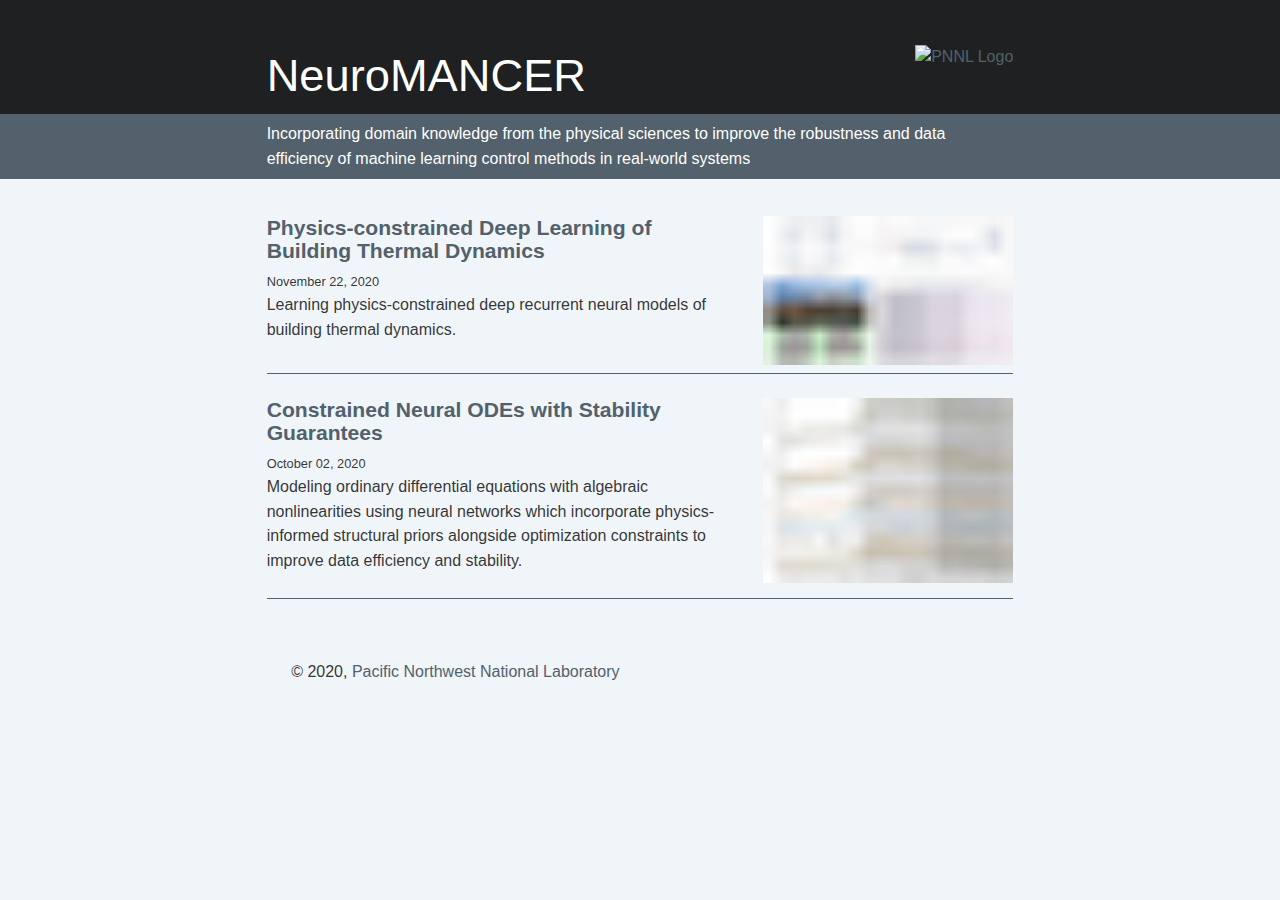
==== commit 73f70963: "Updates" ====
--- a/index.html
+++ b/index.html
@@ -1,9 +1,9 @@
-<!DOCTYPE html><html lang="en"><head><meta charSet="utf-8"/><meta http-equiv="x-ua-compatible" content="ie=edge"/><meta name="viewport" content="width=device-width, initial-scale=1, shrink-to-fit=no"/><style id="typography.js">html{font-family:sans-serif;-ms-text-size-adjust:100%;-webkit-text-size-adjust:100%}body{margin:0}article,aside,details,figcaption,figure,footer,header,main,menu,nav,section,summary{display:block}audio,canvas,progress,video{display:inline-block}audio:not([controls]){display:none;height:0}progress{vertical-align:baseline}[hidden],template{display:none}a{background-color:transparent;-webkit-text-decoration-skip:objects}a:active,a:hover{outline-width:0}abbr[title]{border-bottom:none;text-decoration:underline;text-decoration:underline dotted}b,strong{font-weight:inherit;font-weight:bolder}dfn{font-style:italic}h1{font-size:2em;margin:.67em 0}mark{background-color:#ff0;color:#000}small{font-size:80%}sub,sup{font-size:75%;line-height:0;position:relative;vertical-align:baseline}sub{bottom:-.25em}sup{top:-.5em}img{border-style:none}svg:not(:root){overflow:hidden}code,kbd,pre,samp{font-family:monospace,monospace;font-size:1em}figure{margin:1em 40px}hr{box-sizing:content-box;height:0;overflow:visible}button,input,optgroup,select,textarea{font:inherit;margin:0}optgroup{font-weight:700}button,input{overflow:visible}button,select{text-transform:none}[type=reset],[type=submit],button,html [type=button]{-webkit-appearance:button}[type=button]::-moz-focus-inner,[type=reset]::-moz-focus-inner,[type=submit]::-moz-focus-inner,button::-moz-focus-inner{border-style:none;padding:0}[type=button]:-moz-focusring,[type=reset]:-moz-focusring,[type=submit]:-moz-focusring,button:-moz-focusring{outline:1px dotted ButtonText}fieldset{border:1px solid silver;margin:0 2px;padding:.35em .625em .75em}legend{box-sizing:border-box;color:inherit;display:table;max-width:100%;padding:0;white-space:normal}textarea{overflow:auto}[type=checkbox],[type=radio]{box-sizing:border-box;padding:0}[type=number]::-webkit-inner-spin-button,[type=number]::-webkit-outer-spin-button{height:auto}[type=search]{-webkit-appearance:textfield;outline-offset:-2px}[type=search]::-webkit-search-cancel-button,[type=search]::-webkit-search-decoration{-webkit-appearance:none}::-webkit-input-placeholder{color:inherit;opacity:.54}::-webkit-file-upload-button{-webkit-appearance:button;font:inherit}html{font:100%/1.53 'Open Sans',sans-serif;box-sizing:border-box;overflow-y:scroll;background-color:#f0f5f9;}*{box-sizing:inherit;}*:before{box-sizing:inherit;}*:after{box-sizing:inherit;}body{color:hsla(0,0%,0%,0.8);font-family:'Open Sans',sans-serif;font-weight:normal;word-wrap:break-word;font-kerning:normal;-moz-font-feature-settings:"kern", "liga", "clig", "calt";-ms-font-feature-settings:"kern", "liga", "clig", "calt";-webkit-font-feature-settings:"kern", "liga", "clig", "calt";font-feature-settings:"kern", "liga", "clig", "calt";}img{max-width:100%;margin-left:0;margin-right:0;margin-top:0;padding-bottom:0;padding-left:0;padding-right:0;padding-top:0;margin-bottom:1.53rem;}h1{margin-left:0;margin-right:0;margin-top:0;padding-bottom:0;padding-left:0;padding-right:0;padding-top:0;margin-bottom:1.53rem;color:inherit;font-family:'Open Sans',sans-serif;font-weight:bold;text-rendering:optimizeLegibility;font-size:2rem;line-height:1.1;}h2{margin-left:0;margin-right:0;margin-top:0;padding-bottom:0;padding-left:0;padding-right:0;padding-top:0;margin-bottom:1.53rem;color:inherit;font-family:'Open Sans',sans-serif;font-weight:bold;text-rendering:optimizeLegibility;font-size:1.51572rem;line-height:1.1;}h3{margin-left:0;margin-right:0;margin-top:0;padding-bottom:0;padding-left:0;padding-right:0;padding-top:0;margin-bottom:1.53rem;color:inherit;font-family:'Open Sans',sans-serif;font-weight:bold;text-rendering:optimizeLegibility;font-size:1.31951rem;line-height:1.1;}h4{margin-left:0;margin-right:0;margin-top:0;padding-bottom:0;padding-left:0;padding-right:0;padding-top:0;margin-bottom:1.53rem;color:inherit;font-family:'Open Sans',sans-serif;font-weight:bold;text-rendering:optimizeLegibility;font-size:1rem;line-height:1.1;}h5{margin-left:0;margin-right:0;margin-top:0;padding-bottom:0;padding-left:0;padding-right:0;padding-top:0;margin-bottom:1.53rem;color:inherit;font-family:'Open Sans',sans-serif;font-weight:bold;text-rendering:optimizeLegibility;font-size:0.87055rem;line-height:1.1;}h6{margin-left:0;margin-right:0;margin-top:0;padding-bottom:0;padding-left:0;padding-right:0;padding-top:0;margin-bottom:1.53rem;color:inherit;font-family:'Open Sans',sans-serif;font-weight:bold;text-rendering:optimizeLegibility;font-size:0.81225rem;line-height:1.1;}hgroup{margin-left:0;margin-right:0;margin-top:0;padding-bottom:0;padding-left:0;padding-right:0;padding-top:0;margin-bottom:1.53rem;}ul{margin-left:1.53rem;margin-right:0;margin-top:0;padding-bottom:0;padding-left:0;padding-right:0;padding-top:0;margin-bottom:1.53rem;list-style-position:outside;list-style-image:none;}ol{margin-left:1.53rem;margin-right:0;margin-top:0;padding-bottom:0;padding-left:0;padding-right:0;padding-top:0;margin-bottom:1.53rem;list-style-position:outside;list-style-image:none;}dl{margin-left:0;margin-right:0;margin-top:0;padding-bottom:0;padding-left:0;padding-right:0;padding-top:0;margin-bottom:1.53rem;}dd{margin-left:0;margin-right:0;margin-top:0;padding-bottom:0;padding-left:0;padding-right:0;padding-top:0;margin-bottom:1.53rem;}p{margin-left:0;margin-right:0;margin-top:0;padding-bottom:0;padding-left:0;padding-right:0;padding-top:0;margin-bottom:1.53rem;}figure{margin-left:0;margin-right:0;margin-top:0;padding-bottom:0;padding-left:0;padding-right:0;padding-top:0;margin-bottom:1.53rem;}pre{margin-left:0;margin-right:0;margin-top:0;padding-bottom:0;padding-left:0;padding-right:0;padding-top:0;margin-bottom:1.53rem;font-size:0.85rem;line-height:1.53rem;}table{margin-left:0;margin-right:0;margin-top:0;padding-bottom:0;padding-left:0;padding-right:0;padding-top:0;margin-bottom:1.53rem;font-size:1rem;line-height:1.53rem;border-collapse:collapse;width:100%;}fieldset{margin-left:0;margin-right:0;margin-top:0;padding-bottom:0;padding-left:0;padding-right:0;padding-top:0;margin-bottom:1.53rem;}blockquote{margin-left:1.53rem;margin-right:1.53rem;margin-top:0;padding-bottom:0;padding-left:0;padding-right:0;padding-top:0;margin-bottom:1.53rem;}form{margin-left:0;margin-right:0;margin-top:0;padding-bottom:0;padding-left:0;padding-right:0;padding-top:0;margin-bottom:1.53rem;}noscript{margin-left:0;margin-right:0;margin-top:0;padding-bottom:0;padding-left:0;padding-right:0;padding-top:0;margin-bottom:1.53rem;}iframe{margin-left:0;margin-right:0;margin-top:0;padding-bottom:0;padding-left:0;padding-right:0;padding-top:0;margin-bottom:1.53rem;}hr{margin-left:0;margin-right:0;margin-top:0;padding-bottom:0;padding-left:0;padding-right:0;padding-top:0;margin-bottom:calc(1.53rem - 1px);background:hsla(0,0%,0%,0.2);border:none;height:1px;}address{margin-left:0;margin-right:0;margin-top:0;padding-bottom:0;padding-left:0;padding-right:0;padding-top:0;margin-bottom:1.53rem;}b{font-weight:bold;}strong{font-weight:bold;}dt{font-weight:bold;}th{font-weight:bold;}li{margin-bottom:calc(1.53rem / 2);}ol li{padding-left:0;}ul li{padding-left:0;}li > ol{margin-left:1.53rem;margin-bottom:calc(1.53rem / 2);margin-top:calc(1.53rem / 2);}li > ul{margin-left:1.53rem;margin-bottom:calc(1.53rem / 2);margin-top:calc(1.53rem / 2);}blockquote *:last-child{margin-bottom:0;}li *:last-child{margin-bottom:0;}p *:last-child{margin-bottom:0;}li > p{margin-bottom:calc(1.53rem / 2);}code{font-size:0.85rem;line-height:1.53rem;}kbd{font-size:0.85rem;line-height:1.53rem;}samp{font-size:0.85rem;line-height:1.53rem;}abbr{border-bottom:1px dotted hsla(0,0%,0%,0.5);cursor:help;}acronym{border-bottom:1px dotted hsla(0,0%,0%,0.5);cursor:help;}abbr[title]{border-bottom:1px dotted hsla(0,0%,0%,0.5);cursor:help;text-decoration:none;}thead{text-align:left;}td,th{text-align:left;border-bottom:1px solid hsla(0,0%,0%,0.12);font-feature-settings:"tnum";-moz-font-feature-settings:"tnum";-ms-font-feature-settings:"tnum";-webkit-font-feature-settings:"tnum";padding-left:1.02rem;padding-right:1.02rem;padding-top:0.765rem;padding-bottom:calc(0.765rem - 1px);}th:first-child,td:first-child{padding-left:0;}th:last-child,td:last-child{padding-right:0;}a{color:#52616b;text-decoration:none;}main a:hover{text-decoration:underline;}.header-title{background-color:#1e2022;}.header-title h1{font-family:Montserrat, sans-serif;font-weight:100;}.header-desc{font-weight:300;background-color:#52616b;}.header-item-inner{overflow:hidden;margin:auto;color:white;max-width:48.96rem;padding:0.51rem 1.1475rem;}#article-index article{overflow:hidden;border-bottom:1px #52616b solid;margin-bottom:1.53rem;}.article-cover, #pnnl-logo{float:right;margin-left:1.53rem;}.article-cover img{vertical-align:middle;}article h1{padding-bottom:0.51rem;border-bottom:dashed #555 1px;margin-bottom:1.02rem;}#pnnl-logo img{max-height:4.59rem;vertical-align:middle;margin-bottom:0;}figcaption{text-align:center;margin-top:0.3825rem;margin-bottom:1.53rem;font-size:16px;}table p, table tt{font-size:inherit;margin-bottom:0;margin-block-start:0;margin-block-end:0;}</style><style data-href="/styles.545c6b15c8a4cc7c72bc.css" id="gatsby-global-css">@font-face{font-family:Montserrat;font-style:normal;font-display:swap;font-weight:100;src:local("Montserrat Thin "),local("Montserrat-Thin"),url(/static/montserrat-latin-100-191cc9f50f3b76b9617cb383f19acb7d.woff2) format("woff2"),url(/static/montserrat-latin-100-370318464551d5f25b0f0a78f374faac.woff) format("woff")}@font-face{font-family:Montserrat;font-style:italic;font-display:swap;font-weight:100;src:local("Montserrat Thin italic"),local("Montserrat-Thinitalic"),url(/static/montserrat-latin-100italic-bdeaeb79db315697bd173a55b097dc18.woff2) format("woff2"),url(/static/montserrat-latin-100italic-ecf7d49386e8f265878e735db34a7c4b.woff) format("woff")}@font-face{font-family:Montserrat;font-style:normal;font-display:swap;font-weight:200;src:local("Montserrat Extra Light "),local("Montserrat-Extra Light"),url(/static/montserrat-latin-200-85d5ef9db7f2dc6979172a4a3b2c57cb.woff2) format("woff2"),url(/static/montserrat-latin-200-1fc98e126a3d152549240e6244d7e669.woff) format("woff")}@font-face{font-family:Montserrat;font-style:italic;font-display:swap;font-weight:200;src:local("Montserrat Extra Light italic"),local("Montserrat-Extra Lightitalic"),url(/static/montserrat-latin-200italic-49095760a498d024fe1a85a078850df9.woff2) format("woff2"),url(/static/montserrat-latin-200italic-fe46cf8b9462c820457d3bf537e4057f.woff) format("woff")}@font-face{font-family:Montserrat;font-style:normal;font-display:swap;font-weight:300;src:local("Montserrat Light "),local("Montserrat-Light"),url(/static/montserrat-latin-300-7c3daf12b706645b5d3710f863a4da04.woff2) format("woff2"),url(/static/montserrat-latin-300-8dc95fab9cf98d02ca8d76e97d3dff60.woff) format("woff")}@font-face{font-family:Montserrat;font-style:italic;font-display:swap;font-weight:300;src:local("Montserrat Light italic"),local("Montserrat-Lightitalic"),url(/static/montserrat-latin-300italic-f20b178ca2024a5eac8e42e6649db86c.woff2) format("woff2"),url(/static/montserrat-latin-300italic-3fe16939288856e8e828fa2661bf2354.woff) format("woff")}@font-face{font-family:Montserrat;font-style:normal;font-display:swap;font-weight:400;src:local("Montserrat Regular "),local("Montserrat-Regular"),url(/static/montserrat-latin-400-bc3aa95dca08f5fee5291e34959c27bc.woff2) format("woff2"),url(/static/montserrat-latin-400-8102c4838f9e3d08dad644290a9cb701.woff) format("woff")}@font-face{font-family:Montserrat;font-style:italic;font-display:swap;font-weight:400;src:local("Montserrat Regular italic"),local("Montserrat-Regularitalic"),url(/static/montserrat-latin-400italic-5cad650422a7184467af5a4d17b264c4.woff2) format("woff2"),url(/static/montserrat-latin-400italic-d191f22af3bb50902b99ac577f81a322.woff) format("woff")}@font-face{font-family:Montserrat;font-style:normal;font-display:swap;font-weight:500;src:local("Montserrat Medium "),local("Montserrat-Medium"),url(/static/montserrat-latin-500-92d16e458625f4d2c8940f6bdca0ff09.woff2) format("woff2"),url(/static/montserrat-latin-500-8b763220218ffc11c57c84ddb80e7b26.woff) format("woff")}@font-face{font-family:Montserrat;font-style:italic;font-display:swap;font-weight:500;src:local("Montserrat Medium italic"),local("Montserrat-Mediumitalic"),url(/static/montserrat-latin-500italic-47bfcca6b69d6a9acca7a8bff17193e2.woff2) format("woff2"),url(/static/montserrat-latin-500italic-72c01f753c3940c0b9cb6bf2389caddf.woff) format("woff")}@font-face{font-family:Montserrat;font-style:normal;font-display:swap;font-weight:600;src:local("Montserrat SemiBold "),local("Montserrat-SemiBold"),url(/static/montserrat-latin-600-6fb1b5623e528e27c18658fecf5ee0ee.woff2) format("woff2"),url(/static/montserrat-latin-600-7c839d15a6f54e7025ba8c0c4b333e8f.woff) format("woff")}@font-face{font-family:Montserrat;font-style:italic;font-display:swap;font-weight:600;src:local("Montserrat SemiBold italic"),local("Montserrat-SemiBolditalic"),url(/static/montserrat-latin-600italic-60789af1c9338ed1a9546722ec54b4f7.woff2) format("woff2"),url(/static/montserrat-latin-600italic-f3d4de8d0afb19e777c79032ce828e3d.woff) format("woff")}@font-face{font-family:Montserrat;font-style:normal;font-display:swap;font-weight:700;src:local("Montserrat Bold "),local("Montserrat-Bold"),url(/static/montserrat-latin-700-39d93cf678c740f9f6b2b1cfde34bee3.woff2) format("woff2"),url(/static/montserrat-latin-700-80f10bd382f0df1cd650fec59f3c9394.woff) format("woff")}@font-face{font-family:Montserrat;font-style:italic;font-display:swap;font-weight:700;src:local("Montserrat Bold italic"),local("Montserrat-Bolditalic"),url(/static/montserrat-latin-700italic-ba136d97b14e82284dd595e257f11c47.woff2) format("woff2"),url(/static/montserrat-latin-700italic-8c98142b425630821139c24bd1698700.woff) format("woff")}@font-face{font-family:Montserrat;font-style:normal;font-display:swap;font-weight:800;src:local("Montserrat ExtraBold "),local("Montserrat-ExtraBold"),url(/static/montserrat-latin-800-b7018be9ed6cd94da8b6675b3a468c3b.woff2) format("woff2"),url(/static/montserrat-latin-800-9a9befcf50d64f9d2d19d8b1d1984add.woff) format("woff")}@font-face{font-family:Montserrat;font-style:italic;font-display:swap;font-weight:800;src:local("Montserrat ExtraBold italic"),local("Montserrat-ExtraBolditalic"),url(/static/montserrat-latin-800italic-540ffdd223d1a9ad3d4e678e1a23372e.woff2) format("woff2"),url(/static/montserrat-latin-800italic-897086f99f4e1f45e6b1e9368527d0bc.woff) format("woff")}@font-face{font-family:Montserrat;font-style:normal;font-display:swap;font-weight:900;src:local("Montserrat Black "),local("Montserrat-Black"),url(/static/montserrat-latin-900-58cd789700850375b834e8b6776002eb.woff2) format("woff2"),url(/static/montserrat-latin-900-26d42c9428780e545a540bbb50c84bce.woff) format("woff")}@font-face{font-family:Montserrat;font-style:italic;font-display:swap;font-weight:900;src:local("Montserrat Black italic"),local("Montserrat-Blackitalic"),url(/static/montserrat-latin-900italic-451157bc8861fe54f523b3669a3def71.woff2) format("woff2"),url(/static/montserrat-latin-900italic-a8ec4957e1c24f5793305763ad9845b3.woff) format("woff")}@font-face{font-family:Open Sans;font-style:italic;font-display:swap;font-weight:300;src:url(/static/open-sans-cyrillic-ext-300-italic-a3c37f7f0230c91d11e0bb057055a38a.woff2) format("woff2"),url(/static/open-sans-all-300-italic-5483db56f5536f8f456cec2ecd1f6088.woff) format("woff");unicode-range:U+0460-052f,U+1c80-1c88,U+20b4,U+2de0-2dff,U+a640-a69f,U+fe2e-fe2f}@font-face{font-family:Open Sans;font-style:italic;font-display:swap;font-weight:300;src:url([data-uri]) format("woff2"),url(/static/open-sans-all-300-italic-5483db56f5536f8f456cec2ecd1f6088.woff) format("woff");unicode-range:U+0400-045f,U+0490-0491,U+04b0-04b1,U+2116}@font-face{font-family:Open Sans;font-style:italic;font-display:swap;font-weight:300;src:url([data-uri]) format("woff2"),url(/static/open-sans-all-300-italic-5483db56f5536f8f456cec2ecd1f6088.woff) format("woff");unicode-range:U+1f??}@font-face{font-family:Open Sans;font-style:italic;font-display:swap;font-weight:300;src:url([data-uri]) format("woff2"),url(/static/open-sans-all-300-italic-5483db56f5536f8f456cec2ecd1f6088.woff) format("woff");unicode-range:U+0370-03ff}@font-face{font-family:Open Sans;font-style:italic;font-display:swap;font-weight:300;src:url([data-uri]) format("woff2"),url(/static/open-sans-all-300-italic-5483db56f5536f8f456cec2ecd1f6088.woff) format("woff");unicode-range:U+0102-0103,U+0110-0111,U+0128-0129,U+0168-0169,U+01a0-01a1,U+01af-01b0,U+1ea0-1ef9,U+20ab}@font-face{font-family:Open Sans;font-style:italic;font-display:swap;font-weight:300;src:url(/static/open-sans-latin-ext-300-italic-8dacbbf1fc00c005ca0704c73c451aa9.woff2) format("woff2"),url(/static/open-sans-all-300-italic-5483db56f5536f8f456cec2ecd1f6088.woff) format("woff");unicode-range:U+0100-024f,U+0259,U+1e??,U+2020,U+20a0-20ab,U+20ad-20cf,U+2113,U+2c60-2c7f,U+a720-a7ff}@font-face{font-family:Open Sans;font-style:italic;font-display:swap;font-weight:300;src:url(/static/open-sans-latin-300-italic-6725c3fb1f3abd7ebdcb2d244758f706.woff2) format("woff2"),url(/static/open-sans-all-300-italic-5483db56f5536f8f456cec2ecd1f6088.woff) format("woff");unicode-range:U+00??,U+0131,U+0152-0153,U+02bb-02bc,U+02c6,U+02da,U+02dc,U+2000-206f,U+2074,U+20ac,U+2122,U+2191,U+2193,U+2212,U+2215,U+feff,U+fffd}@font-face{font-family:Open Sans;font-style:normal;font-display:swap;font-weight:300;src:url(/static/open-sans-cyrillic-ext-300-normal-691dc7b2601e27ecbaca21c32cc19fea.woff2) format("woff2"),url(/static/open-sans-all-300-normal-e079a1adc52f1cf4c23d1902f422c573.woff) format("woff");unicode-range:U+0460-052f,U+1c80-1c88,U+20b4,U+2de0-2dff,U+a640-a69f,U+fe2e-fe2f}@font-face{font-family:Open Sans;font-style:normal;font-display:swap;font-weight:300;src:url([data-uri]) format("woff2"),url(/static/open-sans-all-300-normal-e079a1adc52f1cf4c23d1902f422c573.woff) format("woff");unicode-range:U+0400-045f,U+0490-0491,U+04b0-04b1,U+2116}@font-face{font-family:Open Sans;font-style:normal;font-display:swap;font-weight:300;src:url([data-uri]) format("woff2"),url(/static/open-sans-all-300-normal-e079a1adc52f1cf4c23d1902f422c573.woff) format("woff");unicode-range:U+1f??}@font-face{font-family:Open Sans;font-style:normal;font-display:swap;font-weight:300;src:url([data-uri]) format("woff2"),url(/static/open-sans-all-300-normal-e079a1adc52f1cf4c23d1902f422c573.woff) format("woff");unicode-range:U+0370-03ff}@font-face{font-family:Open Sans;font-style:normal;font-display:swap;font-weight:300;src:url([data-uri]) format("woff2"),url(/static/open-sans-all-300-normal-e079a1adc52f1cf4c23d1902f422c573.woff) format("woff");unicode-range:U+0102-0103,U+0110-0111,U+0128-0129,U+0168-0169,U+01a0-01a1,U+01af-01b0,U+1ea0-1ef9,U+20ab}@font-face{font-family:Open Sans;font-style:normal;font-display:swap;font-weight:300;src:url(/static/open-sans-latin-ext-300-normal-755f17d6713f02f0476ed1b83f52785d.woff2) format("woff2"),url(/static/open-sans-all-300-normal-e079a1adc52f1cf4c23d1902f422c573.woff) format("woff");unicode-range:U+0100-024f,U+0259,U+1e??,U+2020,U+20a0-20ab,U+20ad-20cf,U+2113,U+2c60-2c7f,U+a720-a7ff}@font-face{font-family:Open Sans;font-style:normal;font-display:swap;font-weight:300;src:url(/static/open-sans-latin-300-normal-24f7b0944e9e03a905f9d7701573b2cd.woff2) format("woff2"),url(/static/open-sans-all-300-normal-e079a1adc52f1cf4c23d1902f422c573.woff) format("woff");unicode-range:U+00??,U+0131,U+0152-0153,U+02bb-02bc,U+02c6,U+02da,U+02dc,U+2000-206f,U+2074,U+20ac,U+2122,U+2191,U+2193,U+2212,U+2215,U+feff,U+fffd}@font-face{font-family:Open Sans;font-style:italic;font-display:swap;font-weight:700;src:url(/static/open-sans-cyrillic-ext-700-italic-4057f7b77cfc31ac33a57520e7d4abd0.woff2) format("woff2"),url(/static/open-sans-all-700-italic-ac4cda64bbce08ab7db496a795159879.woff) format("woff");unicode-range:U+0460-052f,U+1c80-1c88,U+20b4,U+2de0-2dff,U+a640-a69f,U+fe2e-fe2f}@font-face{font-family:Open Sans;font-style:italic;font-display:swap;font-weight:700;src:url([data-uri]) format("woff2"),url(/static/open-sans-all-700-italic-ac4cda64bbce08ab7db496a795159879.woff) format("woff");unicode-range:U+0400-045f,U+0490-0491,U+04b0-04b1,U+2116}@font-face{font-family:Open Sans;font-style:italic;font-display:swap;font-weight:700;src:url([data-uri]) format("woff2"),url(/static/open-sans-all-700-italic-ac4cda64bbce08ab7db496a795159879.woff) format("woff");unicode-range:U+1f??}@font-face{font-family:Open Sans;font-style:italic;font-display:swap;font-weight:700;src:url([data-uri]) format("woff2"),url(/static/open-sans-all-700-italic-ac4cda64bbce08ab7db496a795159879.woff) format("woff");unicode-range:U+0370-03ff}@font-face{font-family:Open Sans;font-style:italic;font-display:swap;font-weight:700;src:url([data-uri]) format("woff2"),url(/static/open-sans-all-700-italic-ac4cda64bbce08ab7db496a795159879.woff) format("woff");unicode-range:U+0102-0103,U+0110-0111,U+0128-0129,U+0168-0169,U+01a0-01a1,U+01af-01b0,U+1ea0-1ef9,U+20ab}@font-face{font-family:Open Sans;font-style:italic;font-display:swap;font-weight:700;src:url(/static/open-sans-latin-ext-700-italic-9c5d7085ce43a3eb09dd44b0ef6835ee.woff2) format("woff2"),url(/static/open-sans-all-700-italic-ac4cda64bbce08ab7db496a795159879.woff) format("woff");unicode-range:U+0100-024f,U+0259,U+1e??,U+2020,U+20a0-20ab,U+20ad-20cf,U+2113,U+2c60-2c7f,U+a720-a7ff}@font-face{font-family:Open Sans;font-style:italic;font-display:swap;font-weight:700;src:url(/static/open-sans-latin-700-italic-a49393f2171a2f4d6927ce6c14f73dbc.woff2) format("woff2"),url(/static/open-sans-all-700-italic-ac4cda64bbce08ab7db496a795159879.woff) format("woff");unicode-range:U+00??,U+0131,U+0152-0153,U+02bb-02bc,U+02c6,U+02da,U+02dc,U+2000-206f,U+2074,U+20ac,U+2122,U+2191,U+2193,U+2212,U+2215,U+feff,U+fffd}@font-face{font-family:Open Sans;font-style:normal;font-display:swap;font-weight:700;src:url(/static/open-sans-cyrillic-ext-700-normal-f61100cb52724f2edc053b2951ed04b1.woff2) format("woff2"),url(/static/open-sans-all-700-normal-213e8c892aa1af1d690179b37b53e35a.woff) format("woff");unicode-range:U+0460-052f,U+1c80-1c88,U+20b4,U+2de0-2dff,U+a640-a69f,U+fe2e-fe2f}@font-face{font-family:Open Sans;font-style:normal;font-display:swap;font-weight:700;src:url([data-uri]) format("woff2"),url(/static/open-sans-all-700-normal-213e8c892aa1af1d690179b37b53e35a.woff) format("woff");unicode-range:U+0400-045f,U+0490-0491,U+04b0-04b1,U+2116}@font-face{font-family:Open Sans;font-style:normal;font-display:swap;font-weight:700;src:url([data-uri]) format("woff2"),url(/static/open-sans-all-700-normal-213e8c892aa1af1d690179b37b53e35a.woff) format("woff");unicode-range:U+1f??}@font-face{font-family:Open Sans;font-style:normal;font-display:swap;font-weight:700;src:url([data-uri]) format("woff2"),url(/static/open-sans-all-700-normal-213e8c892aa1af1d690179b37b53e35a.woff) format("woff");unicode-range:U+0370-03ff}@font-face{font-family:Open Sans;font-style:normal;font-display:swap;font-weight:700;src:url([data-uri]) format("woff2"),url(/static/open-sans-all-700-normal-213e8c892aa1af1d690179b37b53e35a.woff) format("woff");unicode-range:U+0102-0103,U+0110-0111,U+0128-0129,U+0168-0169,U+01a0-01a1,U+01af-01b0,U+1ea0-1ef9,U+20ab}@font-face{font-family:Open Sans;font-style:normal;font-display:swap;font-weight:700;src:url(/static/open-sans-latin-ext-700-normal-63f785f075cfde69c82083dfed7415b2.woff2) format("woff2"),url(/static/open-sans-all-700-normal-213e8c892aa1af1d690179b37b53e35a.woff) format("woff");unicode-range:U+0100-024f,U+0259,U+1e??,U+2020,U+20a0-20ab,U+20ad-20cf,U+2113,U+2c60-2c7f,U+a720-a7ff}@font-face{font-family:Open Sans;font-style:normal;font-display:swap;font-weight:700;src:url(/static/open-sans-latin-700-normal-0edb76284a7a0f8db4665b560ee2b48f.woff2) format("woff2"),url(/static/open-sans-all-700-normal-213e8c892aa1af1d690179b37b53e35a.woff) format("woff");unicode-range:U+00??,U+0131,U+0152-0153,U+02bb-02bc,U+02c6,U+02da,U+02dc,U+2000-206f,U+2074,U+20ac,U+2122,U+2191,U+2193,U+2212,U+2215,U+feff,U+fffd}@font-face{font-family:Open Sans;font-style:italic;font-display:swap;font-weight:400;src:url(/static/open-sans-cyrillic-ext-400-italic-bcadc1439d1a43d7aad93fbcb149b67b.woff2) format("woff2"),url(/static/open-sans-all-400-italic-391454f0890b0e45ba599308488a341a.woff) format("woff");unicode-range:U+0460-052f,U+1c80-1c88,U+20b4,U+2de0-2dff,U+a640-a69f,U+fe2e-fe2f}@font-face{font-family:Open Sans;font-style:italic;font-display:swap;font-weight:400;src:url([data-uri]) format("woff2"),url(/static/open-sans-all-400-italic-391454f0890b0e45ba599308488a341a.woff) format("woff");unicode-range:U+0400-045f,U+0490-0491,U+04b0-04b1,U+2116}@font-face{font-family:Open Sans;font-style:italic;font-display:swap;font-weight:400;src:url([data-uri]) format("woff2"),url(/static/open-sans-all-400-italic-391454f0890b0e45ba599308488a341a.woff) format("woff");unicode-range:U+1f??}@font-face{font-family:Open Sans;font-style:italic;font-display:swap;font-weight:400;src:url([data-uri]) format("woff2"),url(/static/open-sans-all-400-italic-391454f0890b0e45ba599308488a341a.woff) format("woff");unicode-range:U+0370-03ff}@font-face{font-family:Open Sans;font-style:italic;font-display:swap;font-weight:400;src:url([data-uri]) format("woff2"),url(/static/open-sans-all-400-italic-391454f0890b0e45ba599308488a341a.woff) format("woff");unicode-range:U+0102-0103,U+0110-0111,U+0128-0129,U+0168-0169,U+01a0-01a1,U+01af-01b0,U+1ea0-1ef9,U+20ab}@font-face{font-family:Open Sans;font-style:italic;font-display:swap;font-weight:400;src:url(/static/open-sans-latin-ext-400-italic-6cd1984c417cc23eb39c3384c232fa70.woff2) format("woff2"),url(/static/open-sans-all-400-italic-391454f0890b0e45ba599308488a341a.woff) format("woff");unicode-range:U+0100-024f,U+0259,U+1e??,U+2020,U+20a0-20ab,U+20ad-20cf,U+2113,U+2c60-2c7f,U+a720-a7ff}@font-face{font-family:Open Sans;font-style:italic;font-display:swap;font-weight:400;src:url(/static/open-sans-latin-400-italic-b61a9055d92ac56c15cacf4271d4f072.woff2) format("woff2"),url(/static/open-sans-all-400-italic-391454f0890b0e45ba599308488a341a.woff) format("woff");unicode-range:U+00??,U+0131,U+0152-0153,U+02bb-02bc,U+02c6,U+02da,U+02dc,U+2000-206f,U+2074,U+20ac,U+2122,U+2191,U+2193,U+2212,U+2215,U+feff,U+fffd}@font-face{font-family:Open Sans;font-style:normal;font-display:swap;font-weight:400;src:url(/static/open-sans-cyrillic-ext-400-normal-e755c8eab4133359c241132063a279d0.woff2) format("woff2"),url(/static/open-sans-all-400-normal-e15b8743b41a23082780aee5ee1ee9a9.woff) format("woff");unicode-range:U+0460-052f,U+1c80-1c88,U+20b4,U+2de0-2dff,U+a640-a69f,U+fe2e-fe2f}@font-face{font-family:Open Sans;font-style:normal;font-display:swap;font-weight:400;src:url([data-uri]) format("woff2"),url(/static/open-sans-all-400-normal-e15b8743b41a23082780aee5ee1ee9a9.woff) format("woff");unicode-range:U+0400-045f,U+0490-0491,U+04b0-04b1,U+2116}@font-face{font-family:Open Sans;font-style:normal;font-display:swap;font-weight:400;src:url([data-uri]) format("woff2"),url(/static/open-sans-all-400-normal-e15b8743b41a23082780aee5ee1ee9a9.woff) format("woff");unicode-range:U+1f??}@font-face{font-family:Open Sans;font-style:normal;font-display:swap;font-weight:400;src:url([data-uri]) format("woff2"),url(/static/open-sans-all-400-normal-e15b8743b41a23082780aee5ee1ee9a9.woff) format("woff");unicode-range:U+0370-03ff}@font-face{font-family:Open Sans;font-style:normal;font-display:swap;font-weight:400;src:url([data-uri]) format("woff2"),url(/static/open-sans-all-400-normal-e15b8743b41a23082780aee5ee1ee9a9.woff) format("woff");unicode-range:U+0102-0103,U+0110-0111,U+0128-0129,U+0168-0169,U+01a0-01a1,U+01af-01b0,U+1ea0-1ef9,U+20ab}@font-face{font-family:Open Sans;font-style:normal;font-display:swap;font-weight:400;src:url(/static/open-sans-latin-ext-400-normal-6923b1967484e2b12e1016fb33061791.woff2) format("woff2"),url(/static/open-sans-all-400-normal-e15b8743b41a23082780aee5ee1ee9a9.woff) format("woff");unicode-range:U+0100-024f,U+0259,U+1e??,U+2020,U+20a0-20ab,U+20ad-20cf,U+2113,U+2c60-2c7f,U+a720-a7ff}@font-face{font-family:Open Sans;font-style:normal;font-display:swap;font-weight:400;src:url(/static/open-sans-latin-400-normal-33543c5cc5d88f5695dd08c87d280dfd.woff2) format("woff2"),url(/static/open-sans-all-400-normal-e15b8743b41a23082780aee5ee1ee9a9.woff) format("woff");unicode-range:U+00??,U+0131,U+0152-0153,U+02bb-02bc,U+02c6,U+02da,U+02dc,U+2000-206f,U+2074,U+20ac,U+2122,U+2191,U+2193,U+2212,U+2215,U+feff,U+fffd}@font-face{font-family:KaTeX_AMS;src:url(/static/KaTeX_AMS-Regular-38a68f7d18d292349a6e802a66136eae.woff2) format("woff2"),url(/static/KaTeX_AMS-Regular-7d307e8337b9559e4040c5fb76819789.woff) format("woff"),url(/static/KaTeX_AMS-Regular-2dbe16b4f4662798159f8d62c8d2509d.ttf) format("truetype");font-weight:400;font-style:normal}@font-face{font-family:KaTeX_Caligraphic;src:url([data-uri]) format("woff2"),url([data-uri]) format("woff"),url(/static/KaTeX_Caligraphic-Bold-33d26881e4dd89321525c43b993f136c.ttf) format("truetype");font-weight:700;font-style:normal}@font-face{font-family:KaTeX_Caligraphic;src:url([data-uri]) format("woff2"),url([data-uri]) format("woff"),url(/static/KaTeX_Caligraphic-Regular-5e7940b4ed250e98a512f520e39c867d.ttf) format("truetype");font-weight:400;font-style:normal}@font-face{font-family:KaTeX_Fraktur;src:url(/static/KaTeX_Fraktur-Bold-7a3757c0bfc580d91012d092ec8f06cb.woff2) format("woff2"),url(/static/KaTeX_Fraktur-Bold-4de87d40f0389255d975c69d45a0a7e7.woff) format("woff"),url(/static/KaTeX_Fraktur-Bold-ed330126290a846bf0bb78f61aa6a080.ttf) format("truetype");font-weight:700;font-style:normal}@font-face{font-family:KaTeX_Fraktur;src:url(/static/KaTeX_Fraktur-Regular-450cc4d9319c4a438dd00514efac941b.woff2) format("woff2"),url(/static/KaTeX_Fraktur-Regular-dc4e330b6334767a16619c60d9ebce8c.woff) format("woff"),url(/static/KaTeX_Fraktur-Regular-82d05fe2abb0da9d1077110efada0f6e.ttf) format("truetype");font-weight:400;font-style:normal}@font-face{font-family:KaTeX_Main;src:url(/static/KaTeX_Main-Bold-78b0124fc13059862cfbe4c95ff68583.woff2) format("woff2"),url(/static/KaTeX_Main-Bold-62c69756b3f1ca7b52fea2bea1030cd2.woff) format("woff"),url(/static/KaTeX_Main-Bold-2e1915b1a2f33c8ca9d1534193e934d7.ttf) format("truetype");font-weight:700;font-style:normal}@font-face{font-family:KaTeX_Main;src:url(/static/KaTeX_Main-BoldItalic-c7213ceb79250c2ca46cc34ff3b1aa49.woff2) format("woff2"),url(/static/KaTeX_Main-BoldItalic-a2e3dcd2316f5002ee2b5f35614849a8.woff) format("woff"),url(/static/KaTeX_Main-BoldItalic-0d817b487b7fc993bda7dddba745d497.ttf) format("truetype");font-weight:700;font-style:italic}@font-face{font-family:KaTeX_Main;src:url(/static/KaTeX_Main-Italic-eea32672f64250e9d1dfb68177c20a26.woff2) format("woff2"),url(/static/KaTeX_Main-Italic-081073fd6a7c66073ad231db887de944.woff) format("woff"),url(/static/KaTeX_Main-Italic-767e06e1df6abd16e092684bffa71c38.ttf) format("truetype");font-weight:400;font-style:italic}@font-face{font-family:KaTeX_Main;src:url(/static/KaTeX_Main-Regular-f30e3b213e9a74cf7563b0c3ee878436.woff2) format("woff2"),url(/static/KaTeX_Main-Regular-756fad0d6f3dff1062cfa951751d744c.woff) format("woff"),url(/static/KaTeX_Main-Regular-689bbe6b67f22ffb51b15cc6cfa8facf.ttf) format("truetype");font-weight:400;font-style:normal}@font-face{font-family:KaTeX_Math;src:url(/static/KaTeX_Math-BoldItalic-753ca3dfa44302604bec8e08412ad1c1.woff2) format("woff2"),url(/static/KaTeX_Math-BoldItalic-b3e80ff3816595ffb07082257d30b24f.woff) format("woff"),url(/static/KaTeX_Math-BoldItalic-d9377b53f267ef7669fbcce45a74d4c7.ttf) format("truetype");font-weight:700;font-style:italic}@font-face{font-family:KaTeX_Math;src:url(/static/KaTeX_Math-Italic-2a39f3827133ad0aeb2087d10411cbf2.woff2) format("woff2"),url(/static/KaTeX_Math-Italic-67710bb2357b8ee5c04d169dc440c69d.woff) format("woff"),url(/static/KaTeX_Math-Italic-0343f93ed09558b81aaca43fc4386462.ttf) format("truetype");font-weight:400;font-style:italic}@font-face{font-family:"KaTeX_SansSerif";src:url(/static/KaTeX_SansSerif-Bold-59b3773389adfb2b21238892c08322ca.woff2) format("woff2"),url(/static/KaTeX_SansSerif-Bold-f28c4fa28f596796702fea3716d82052.woff) format("woff"),url(/static/KaTeX_SansSerif-Bold-dfcc59ad994a0513b07ef3309b8b5159.ttf) format("truetype");font-weight:700;font-style:normal}@font-face{font-family:"KaTeX_SansSerif";src:url(/static/KaTeX_SansSerif-Italic-99ad93a4600c7b00b961d70943259032.woff2) format("woff2"),url(/static/KaTeX_SansSerif-Italic-9d0fdf5d7d27b0e3bdc740d90b40ec57.woff) format("woff"),url(/static/KaTeX_SansSerif-Italic-3ab5188c9aadedf425ea63c6b6568df7.ttf) format("truetype");font-weight:400;font-style:italic}@font-face{font-family:"KaTeX_SansSerif";src:url(/static/KaTeX_SansSerif-Regular-badf3598c22478fd9155a49391ecd396.woff2) format("woff2"),url(/static/KaTeX_SansSerif-Regular-6c3bd5b57f7eba215a2d37e2e28077f1.woff) format("woff"),url(/static/KaTeX_SansSerif-Regular-d511ebcef253ab53775576f28315f350.ttf) format("truetype");font-weight:400;font-style:normal}@font-face{font-family:KaTeX_Script;src:url(/static/KaTeX_Script-Regular-af7bc98b2200573686405dc784f53cf2.woff2) format("woff2"),url(/static/KaTeX_Script-Regular-4edf4e0fd49c8a5680dd541c05f16a4c.woff) format("woff"),url(/static/KaTeX_Script-Regular-082640ca4242bb2aade86855e4d7d5f6.ttf) format("truetype");font-weight:400;font-style:normal}@font-face{font-family:KaTeX_Size1;src:url([data-uri]) format("woff2"),url([data-uri]